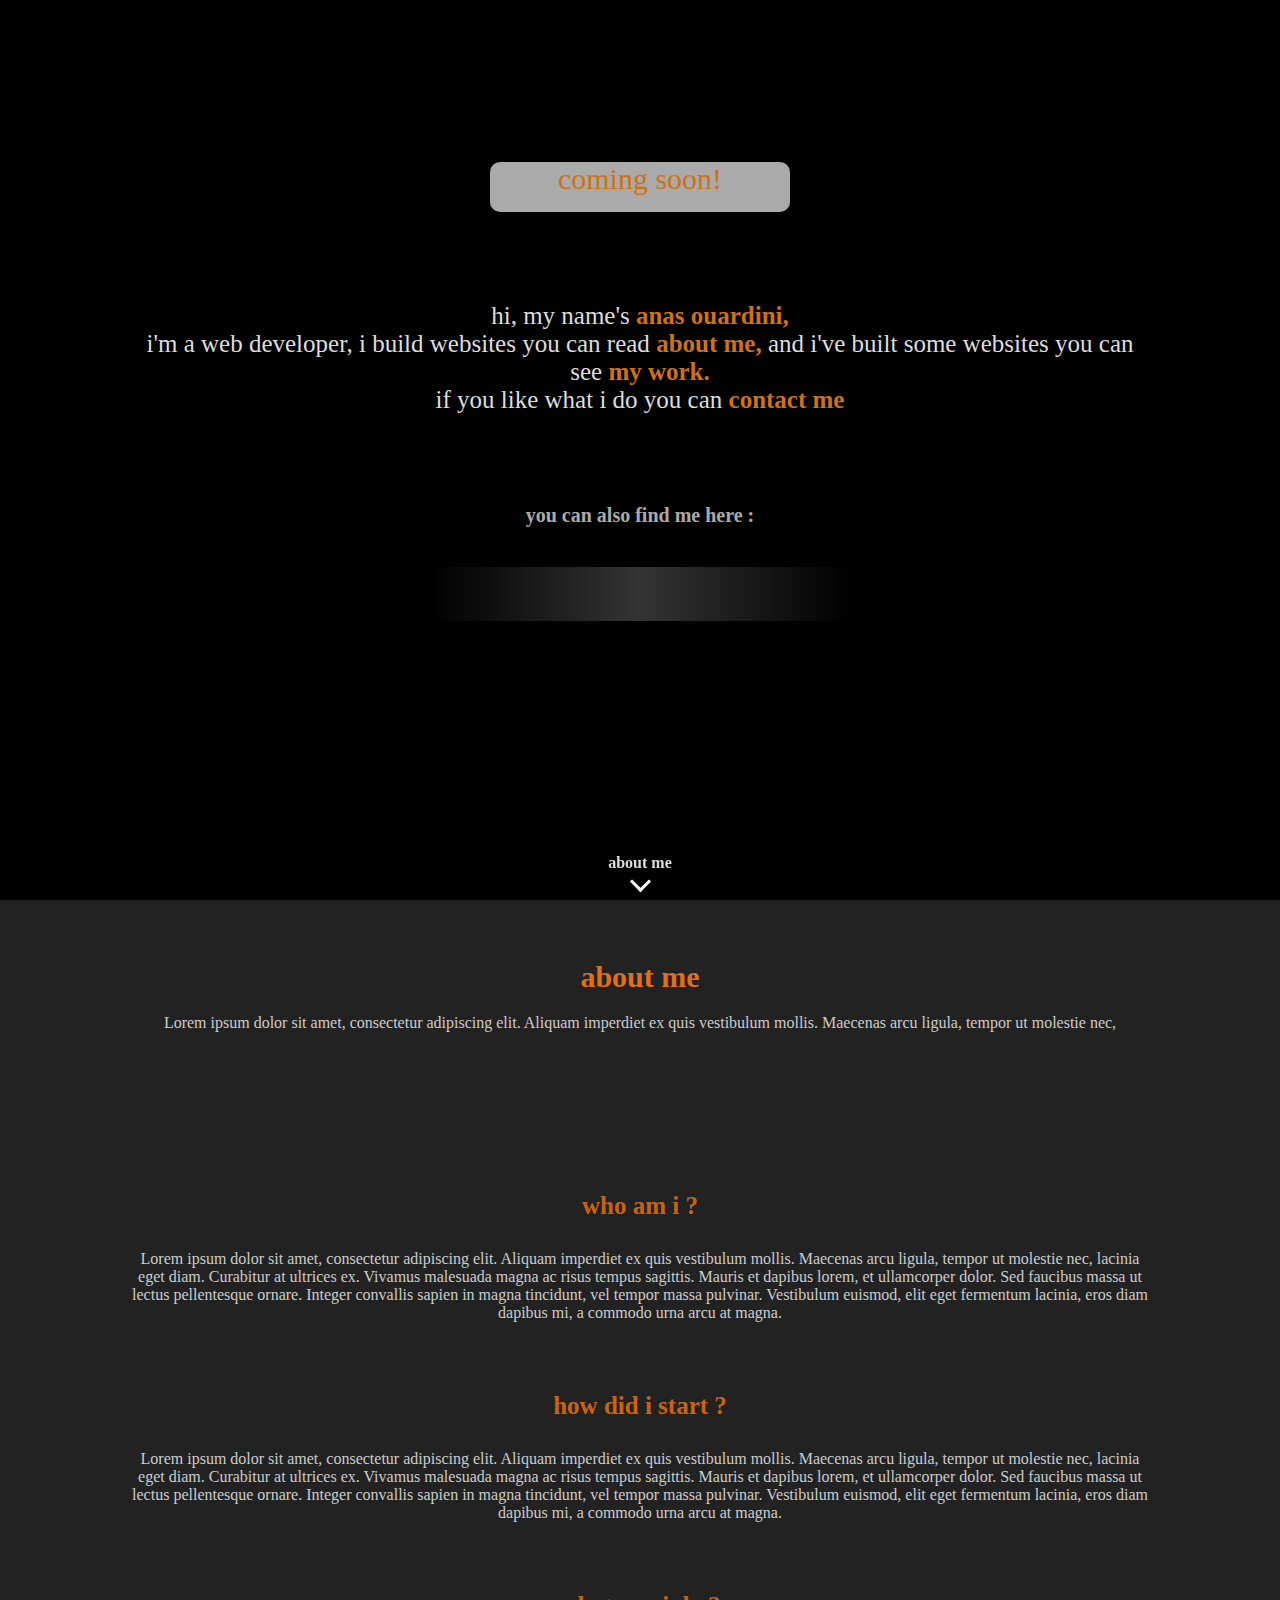
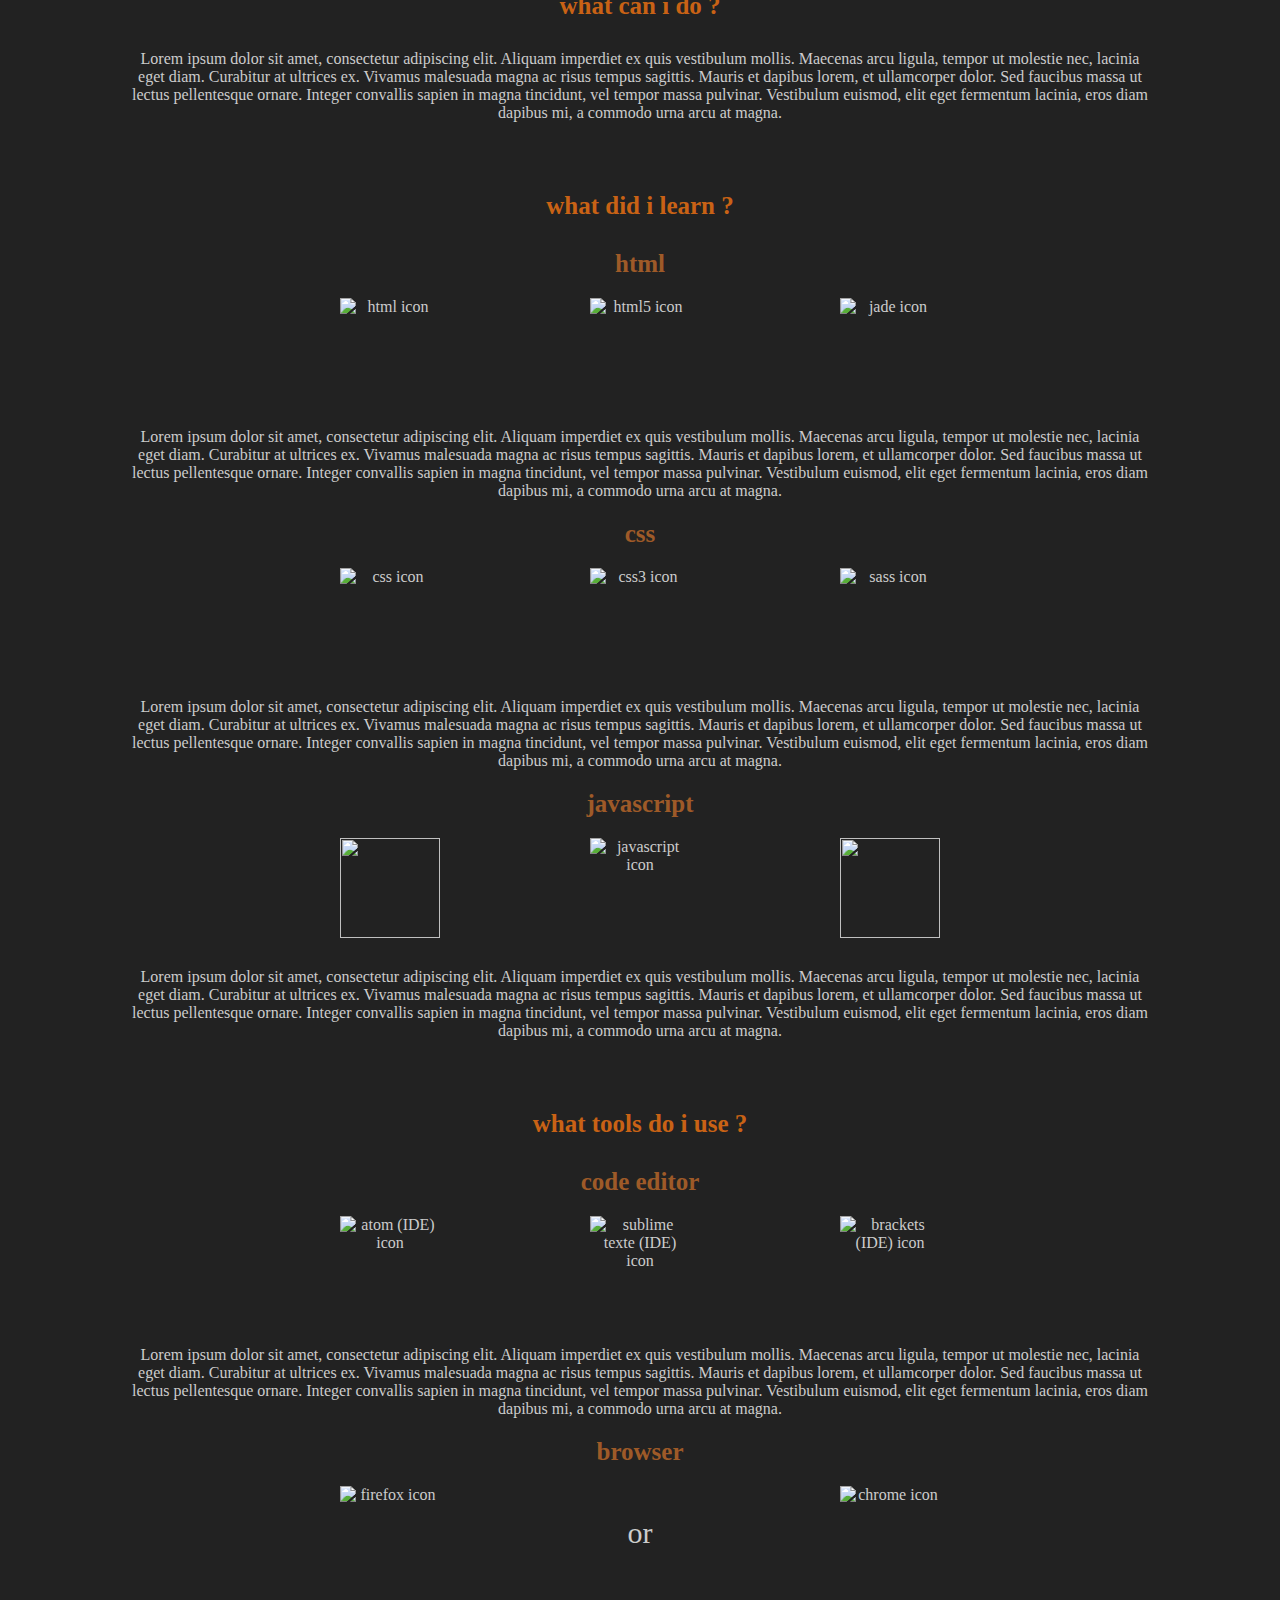
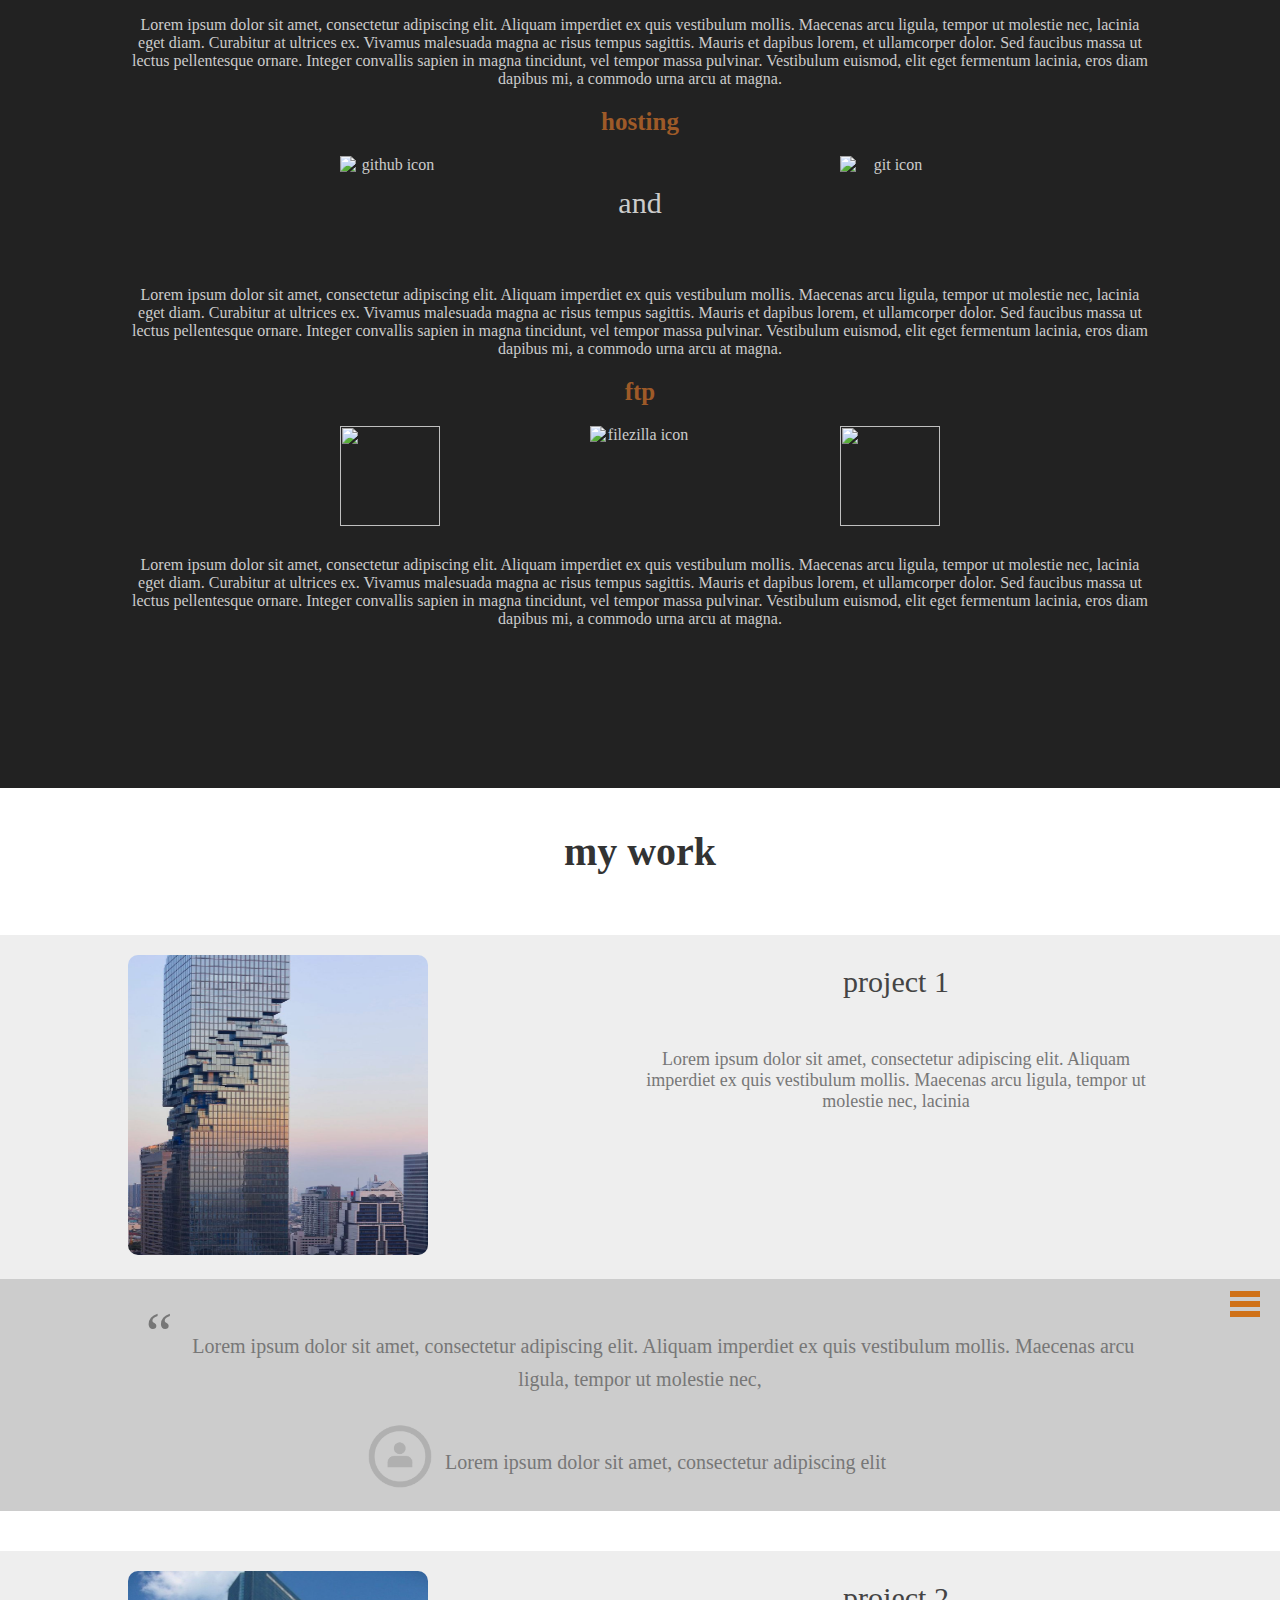
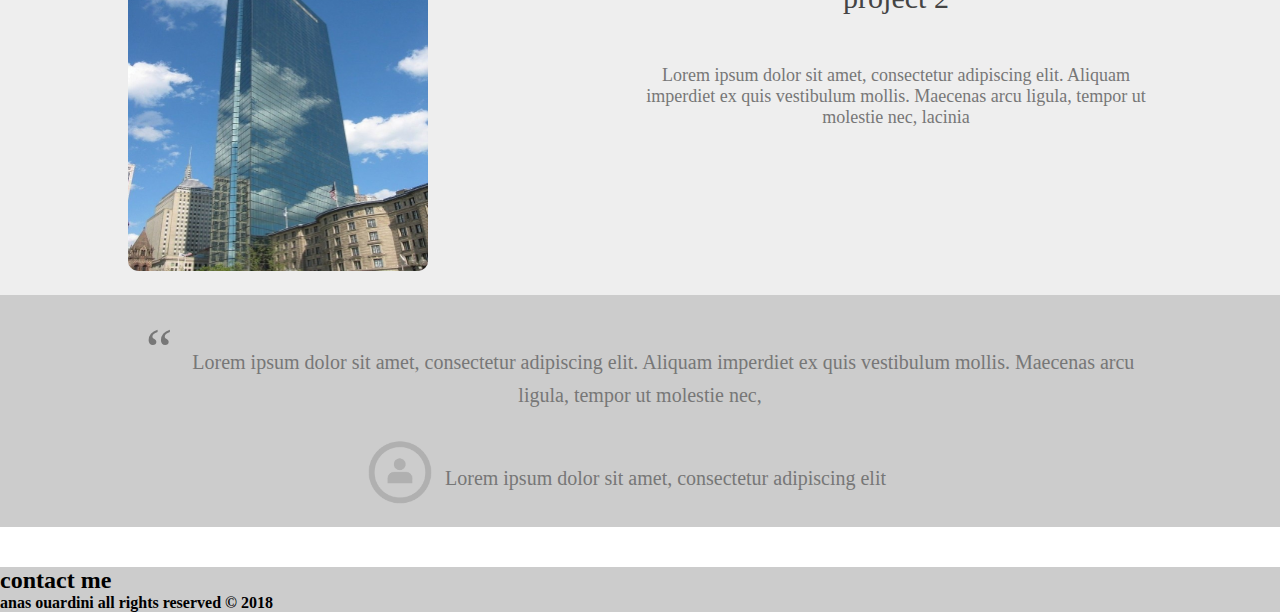
==== index.html @ 05719812 "work section" ====
<!DOCTYPE html>
<html>
  <head>
    <title>code solide</title>
    <link rel="stylesheet" href="css/style.css">
    <link rel="stylesheet" href="css/font-awesome.min.css">
    <script src="js/script.js"></script>
  </head>
  <body>
    <div class="welcome">
      <div class="menu_icon">
        <div class="bar1"></div>
        <div class="bar2"></div>
        <div class="bar3"></div>
      </div>
      <div class="menu"></div>
      <div class="logo">coming soon!</div>
      <div class="welcome_text">
        <p>hi, my name's <b>anas ouardini,</b></p>
        <p>i'm a web developer, i build websites you can read <b>about me, </b>and i've built some websites you can see <b>my work.</b></p>
        <p>if you like what i do you can <b>contact me</b></p>
        <div class="socialMedia">
          <h4>you can also find me here :</h4>
          <div class="icons"><a href="https://www.youtube.com/solidtyping" target="_blank" style="color:#A00"><i class="fa fa-youtube"> </i></a><a href="https://www.facebook.com/solidtyping" target="_blank" style="color:#1E2B75"><i class="fa fa-facebook-square"> </i></a><a href="https://www.twitter.com/solidtyping" target="_blank" style="color: #2387B0"><i class="fa fa-twitter-square"> </i></a><a href="https://www.github.com/solidtyping" target="_blank" style="color:#000"><i class="fa fa-github-square"> </i></a><a href="https://www.instagram.com/solidtyping" target="_blank" style="color:#a0286a">   <i class="fa fa-instagram"></i></a><a href="https://www.codepen.io/solidtyping" target="_blank" style="color:#666"><i class="fa fa-codepen"> </i></a></div>
        </div>
      </div>
      <div class="flesh_container">
        <div class="aboutMeFlesh"> <b>about me</b>
          <div class="flesh">
            <div class="r_flesh"></div>
            <div class="l_flesh"></div>
          </div>
        </div>
      </div>
    </div>
    <div class="menu_overlay">
      <div class="menu_objects">
        <h4>welcome</h4>
        <h4>about me</h4>
        <h4>my work</h4>
        <h4>contact me</h4>
      </div>
    </div>
    <div class="about">
      <div class="wrapper">
        <h2>about me</h2>
        <div>Lorem ipsum dolor sit amet, consectetur adipiscing elit. Aliquam imperdiet ex quis vestibulum mollis. Maecenas arcu ligula, tempor ut molestie nec,</div>
        <h3>who am i ?</h3>
        <p>Lorem ipsum dolor sit amet, consectetur adipiscing elit. Aliquam imperdiet ex quis vestibulum mollis. Maecenas arcu ligula, tempor ut molestie nec, lacinia eget diam. Curabitur at ultrices ex. Vivamus malesuada magna ac risus tempus sagittis. Mauris et dapibus lorem, et ullamcorper dolor. Sed faucibus massa ut lectus pellentesque ornare. Integer convallis sapien in magna tincidunt, vel tempor massa pulvinar. Vestibulum euismod, elit eget fermentum lacinia, eros diam dapibus mi, a commodo urna arcu at magna.</p>
        <h3>how did i start ?</h3>
        <p>Lorem ipsum dolor sit amet, consectetur adipiscing elit. Aliquam imperdiet ex quis vestibulum mollis. Maecenas arcu ligula, tempor ut molestie nec, lacinia eget diam. Curabitur at ultrices ex. Vivamus malesuada magna ac risus tempus sagittis. Mauris et dapibus lorem, et ullamcorper dolor. Sed faucibus massa ut lectus pellentesque ornare. Integer convallis sapien in magna tincidunt, vel tempor massa pulvinar. Vestibulum euismod, elit eget fermentum lacinia, eros diam dapibus mi, a commodo urna arcu at magna.</p>
        <h3>what can i do ?</h3>
        <p> Lorem ipsum dolor sit amet, consectetur adipiscing elit. Aliquam imperdiet ex quis vestibulum mollis. Maecenas arcu ligula, tempor ut molestie nec, lacinia eget diam. Curabitur at ultrices ex. Vivamus malesuada magna ac risus tempus sagittis. Mauris et dapibus lorem, et ullamcorper dolor. Sed faucibus massa ut lectus pellentesque ornare. Integer convallis sapien in magna tincidunt, vel tempor massa pulvinar. Vestibulum euismod, elit eget fermentum lacinia, eros diam dapibus mi, a commodo urna arcu at magna.</p>
        <h3>what did i learn ?</h3>
        <h4>html</h4>
        <div class="iconsFrame html"><img src="icons/html.png" alt="html icon"><img src="icons/html5.png" alt="html5 icon"><img src="icons/jade.svg" alt="jade icon"></div>
        <p>Lorem ipsum dolor sit amet, consectetur adipiscing elit. Aliquam imperdiet ex quis vestibulum mollis. Maecenas arcu ligula, tempor ut molestie nec, lacinia eget diam. Curabitur at ultrices ex. Vivamus malesuada magna ac risus tempus sagittis. Mauris et dapibus lorem, et ullamcorper dolor. Sed faucibus massa ut lectus pellentesque ornare. Integer convallis sapien in magna tincidunt, vel tempor massa pulvinar. Vestibulum euismod, elit eget fermentum lacinia, eros diam dapibus mi, a commodo urna arcu at magna.</p>
        <h4>css</h4>
        <div class="iconsFrame css"><img src="icons/css.png" alt="css icon"><img src="icons/css3.png" alt="css3 icon"><img src="icons/sass.svg" alt="sass icon"></div>
        <p>Lorem ipsum dolor sit amet, consectetur adipiscing elit. Aliquam imperdiet ex quis vestibulum mollis. Maecenas arcu ligula, tempor ut molestie nec, lacinia eget diam. Curabitur at ultrices ex. Vivamus malesuada magna ac risus tempus sagittis. Mauris et dapibus lorem, et ullamcorper dolor. Sed faucibus massa ut lectus pellentesque ornare. Integer convallis sapien in magna tincidunt, vel tempor massa pulvinar. Vestibulum euismod, elit eget fermentum lacinia, eros diam dapibus mi, a commodo urna arcu at magna.</p>
        <h4>javascript</h4>
        <div class="iconsFrame javascript"><img src="" alt=""><img src="icons/javascript.png" alt="javascript icon"><img src="" alt=""></div>
        <p>Lorem ipsum dolor sit amet, consectetur adipiscing elit. Aliquam imperdiet ex quis vestibulum mollis. Maecenas arcu ligula, tempor ut molestie nec, lacinia eget diam. Curabitur at ultrices ex. Vivamus malesuada magna ac risus tempus sagittis. Mauris et dapibus lorem, et ullamcorper dolor. Sed faucibus massa ut lectus pellentesque ornare. Integer convallis sapien in magna tincidunt, vel tempor massa pulvinar. Vestibulum euismod, elit eget fermentum lacinia, eros diam dapibus mi, a commodo urna arcu at magna.</p>
        <h3>what tools do i use ?</h3>
        <h4>code editor</h4>
        <div class="iconsFrame ide"><img src="icons/atom.png" alt="atom (IDE) icon"><img src="icons/sublimetext.png" alt="sublime texte (IDE) icon"><img src="icons/brackets.png" alt="brackets (IDE) icon"></div>
        <p>Lorem ipsum dolor sit amet, consectetur adipiscing elit. Aliquam imperdiet ex quis vestibulum mollis. Maecenas arcu ligula, tempor ut molestie nec, lacinia eget diam. Curabitur at ultrices ex. Vivamus malesuada magna ac risus tempus sagittis. Mauris et dapibus lorem, et ullamcorper dolor. Sed faucibus massa ut lectus pellentesque ornare. Integer convallis sapien in magna tincidunt, vel tempor massa pulvinar. Vestibulum euismod, elit eget fermentum lacinia, eros diam dapibus mi, a commodo urna arcu at magna.</p>
        <h4>browser</h4>
        <div class="iconsFrame browser"><img src="icons/firefox.png" alt="firefox icon">
          <div>or</div><img src="icons/chrome.png" alt="chrome icon">
        </div>
        <p>Lorem ipsum dolor sit amet, consectetur adipiscing elit. Aliquam imperdiet ex quis vestibulum mollis. Maecenas arcu ligula, tempor ut molestie nec, lacinia eget diam. Curabitur at ultrices ex. Vivamus malesuada magna ac risus tempus sagittis. Mauris et dapibus lorem, et ullamcorper dolor. Sed faucibus massa ut lectus pellentesque ornare. Integer convallis sapien in magna tincidunt, vel tempor massa pulvinar. Vestibulum euismod, elit eget fermentum lacinia, eros diam dapibus mi, a commodo urna arcu at magna.</p>
        <h4>hosting</h4>
        <div class="iconsFrame hosting"><img src="icons/github.png" alt="github icon">
          <div>and</div><img src="icons/git.png" alt="git icon">
        </div>
        <p>Lorem ipsum dolor sit amet, consectetur adipiscing elit. Aliquam imperdiet ex quis vestibulum mollis. Maecenas arcu ligula, tempor ut molestie nec, lacinia eget diam. Curabitur at ultrices ex. Vivamus malesuada magna ac risus tempus sagittis. Mauris et dapibus lorem, et ullamcorper dolor. Sed faucibus massa ut lectus pellentesque ornare. Integer convallis sapien in magna tincidunt, vel tempor massa pulvinar. Vestibulum euismod, elit eget fermentum lacinia, eros diam dapibus mi, a commodo urna arcu at magna.</p>
        <h4>ftp</h4>
        <div class="iconsFrame ftp"><img src="" alt=""><img src="icons/filezilla.png" alt="filezilla icon"><img src="" alt=""></div>
        <p>Lorem ipsum dolor sit amet, consectetur adipiscing elit. Aliquam imperdiet ex quis vestibulum mollis. Maecenas arcu ligula, tempor ut molestie nec, lacinia eget diam. Curabitur at ultrices ex. Vivamus malesuada magna ac risus tempus sagittis. Mauris et dapibus lorem, et ullamcorper dolor. Sed faucibus massa ut lectus pellentesque ornare. Integer convallis sapien in magna tincidunt, vel tempor massa pulvinar. Vestibulum euismod, elit eget fermentum lacinia, eros diam dapibus mi, a commodo urna arcu at magna.</p>
      </div>
    </div>
    <div class="myWork">
      <h2>my work</h2>
      <div class="projectContainer">
        <div class="wrapper">
          <div class="project">
            <div class="img"><img src="imgs/building.png" alt="building"></div>
            <div class="desc">
              <div>project 1</div>
              <p> Lorem ipsum dolor sit amet, consectetur adipiscing elit. Aliquam imperdiet ex quis vestibulum mollis. Maecenas arcu ligula, tempor ut molestie nec, lacinia                </p>
            </div>
          </div>
        </div>
        <div class="testemonials">
          <div class="wrapper">
            <div class="quote">
              <blockquote> <span>“</span>Lorem ipsum dolor sit amet, consectetur adipiscing elit. Aliquam imperdiet ex quis vestibulum mollis. Maecenas arcu ligula, tempor ut molestie nec,</blockquote>
            </div>
            <div class="client"><img src="icons/avatar.png">
              <div class="clientDesc">Lorem ipsum dolor sit amet, consectetur adipiscing elit</div>
            </div>
          </div>
        </div>
      </div>
      <div class="projectContainer">
        <div class="wrapper">
          <div class="project">
            <div class="img"><img src="imgs/building1.png" alt="building"></div>
            <div class="desc">
              <div>project 2</div>
              <p> Lorem ipsum dolor sit amet, consectetur adipiscing elit. Aliquam imperdiet ex quis vestibulum mollis. Maecenas arcu ligula, tempor ut molestie nec, lacinia</p>
            </div>
          </div>
        </div>
        <div class="testemonials">
          <div class="wrapper">
            <div class="quote">
              <blockquote><span>“</span>Lorem ipsum dolor sit amet, consectetur adipiscing elit. Aliquam imperdiet ex quis vestibulum mollis. Maecenas arcu ligula, tempor ut molestie nec,</blockquote>
            </div>
            <div class="client"><img src="icons/avatar.png">
              <div class="clientDesc">Lorem ipsum dolor sit amet, consectetur adipiscing elit</div>
            </div>
          </div>
        </div>
      </div>
    </div>
    <div class="contact">
      <h2>contact me</h2>
      <form></form>
      <div class="phone"></div>
      <div class="email"></div>
      <div class="facebook"></div>
      <div class="twitter"></div>
      <div class="codepen"></div>
      <div class="github"></div>
      <div class="youtube"></div>
    </div>
    <div class="footer">
      <h4>anas ouardini all rights reserved &copy 2018</h4>
    </div>
  </body>
</html>
---- css/style.css ----
* {
  margin: 0;
  padding: 0;
  box-sizing: border-box; }

body {
  background: #CCC; }

.wrapper {
  width: 80%;
  margin: 0 auto; }

.welcome {
  position: relative;
  overflow: hidden;
  background: #000;
  color: #DDD;
  height: 100vh; }
  .welcome .menu_icon {
    float: right;
    cursor: pointer;
    position: fixed;
    right: 20px;
    top: 40px; }
    .welcome .menu_icon .bar1, .welcome .menu_icon .bar2, .welcome .menu_icon .bar3 {
      width: 30px;
      height: 6px;
      background: #CF7118;
      margin-top: 4px; }
  .welcome .logo {
    width: 300px;
    height: 50px;
    background: #AAA;
    border-radius: 10px;
    margin: 18vh auto 0 auto;
    text-align: center;
    font-size: 30px;
    color: #CF7118; }
  .welcome .welcome_text {
    width: 80vw;
    margin: 10vh auto 0 auto;
    text-align: center; }
    .welcome .welcome_text p {
      font-size: 25px; }
      .welcome .welcome_text p b {
        color: #CF7118; }
    .welcome .welcome_text h4 {
      margin-top: 10vh;
      color: #AAA;
      font-size: 20px; }
    .welcome .welcome_text .icons {
      background: linear-gradient(to left, rgba(170, 170, 170, 0.001), rgba(170, 170, 170, 0.3), rgba(170, 170, 170, 0.001));
      width: 420px;
      margin: 40px auto 0 auto;
      padding: 10px; }
      .welcome .welcome_text .icons a {
        color: #DDD;
        text-decoration: none; }
      .welcome .welcome_text .icons .fa {
        margin-left: 30px;
        font-size: 30px; }
      .welcome .welcome_text .icons .fa-facebook {
        color: #00C !important; }
  .welcome .flesh_container {
    position: absolute;
    bottom: 2vh;
    width: 100%; }
  .welcome .aboutMeFlesh {
    width: 65px;
    margin: 0 auto;
    text-align: center;
    font-size: 16px;
    cursor: pointer; }
    .welcome .aboutMeFlesh .flesh {
      margin-top: 10px;
      position: relative; }
      .welcome .aboutMeFlesh .flesh .r_flesh, .welcome .aboutMeFlesh .flesh .l_flesh {
        background: #FFF;
        width: 15px;
        height: 3px;
        position: absolute;
        bottom: 0; }
      .welcome .aboutMeFlesh .flesh .r_flesh {
        left: 27px;
        transform-origin: right;
        transform: rotate(-45deg); }
      .welcome .aboutMeFlesh .flesh .l_flesh {
        left: 23px;
        transform-origin: left;
        transform: rotate(45deg); }

.menu_overlay {
  position: fixed;
  top: 0;
  left: 0;
  background: rgba(0, 0, 0, 0.7);
  width: 100vw;
  height: 100vh;
  visibility: hidden; }
  .menu_overlay .menu_objects {
    width: 70vw;
    margin: 30vh auto 0 auto;
    text-align: center;
    font-size: 3em;
    line-height: 14vh;
    color: #AAA;
    text-transform: capitalize; }
    .menu_overlay .menu_objects h4 {
      cursor: pointer; }
      .menu_overlay .menu_objects h4:hover {
        background: #B56315; }

.about {
  background: #222;
  overflow: hidden;
  text-align: center;
  color: #CCC; }
  .about h2 {
    text-align: center;
    margin: 60px 0 20px 0;
    font-size: 30px;
    color: #E36E17; }
  .about div {
    margin-bottom: 160px; }
  .about h3 {
    font-size: 25px;
    color: #C96215;
    margin: 70px 0 30px 0; }
  .about h4 {
    margin: 20px 0 20px 0;
    color: #9E5A28;
    font-size: 25px; }
  .about p {
    margin: 30px 0 20px 0; }
  .about .iconsFrame {
    max-width: 600px;
    height: 100px;
    margin: 0 auto;
    display: flex;
    flex-direction: row;
    justify-content: space-between; }
    .about .iconsFrame img {
      width: 100px;
      height: 100px; }
    .about .iconsFrame div {
      font-size: 30px;
      margin-top: 30px; }

.myWork {
  background: #FFF;
  text-align: center;
  overflow: hidden; }
  .myWork h2 {
    font-size: 40px;
    margin: 40px 0 60px 0;
    color: #333; }
  .myWork .projectContainer {
    margin: 40px 0;
    background: #EEE;
    color: #777; }
    .myWork .projectContainer .project {
      padding: 20px 0;
      display: flex;
      justify-content: space-between; }
      .myWork .projectContainer .project .img img {
        width: 300px;
        height: 300px;
        border-radius: 10px; }
      .myWork .projectContainer .project .desc {
        width: 50%;
        font-size: 18px; }
        .myWork .projectContainer .project .desc div {
          font-size: 30px;
          margin: 10px 0 50px 0;
          color: #444; }
    .myWork .projectContainer .testemonials {
      background: #CCC;
      padding: 20px 0; }
      .myWork .projectContainer .testemonials .quote blockquote {
        margin-bottom: 20px;
        font-size: 20px; }
        .myWork .projectContainer .testemonials .quote blockquote span {
          font-size: 60px;
          margin-right: 20px; }
      .myWork .projectContainer .testemonials .client {
        margin: 30px auto 0 auto;
        overflow: hidden;
        width: 550px; }
        .myWork .projectContainer .testemonials .client img {
          width: 70px;
          height: 70px;
          float: left; }
        .myWork .projectContainer .testemonials .client .clientDesc {
          font-size: 20px;
          float: left;
          margin: 30px 0 0 10px; }

@media (max-height: 600px) {
  .welcome {
    height: 600px; }
    .welcome .logo {
      margin-top: 108px !important; }
    .welcome .welcome_text {
      margin-top: 60px !important; }
    .welcome h4 {
      margin-top: 60px !important; } }

/*# sourceMappingURL=style.css.map */
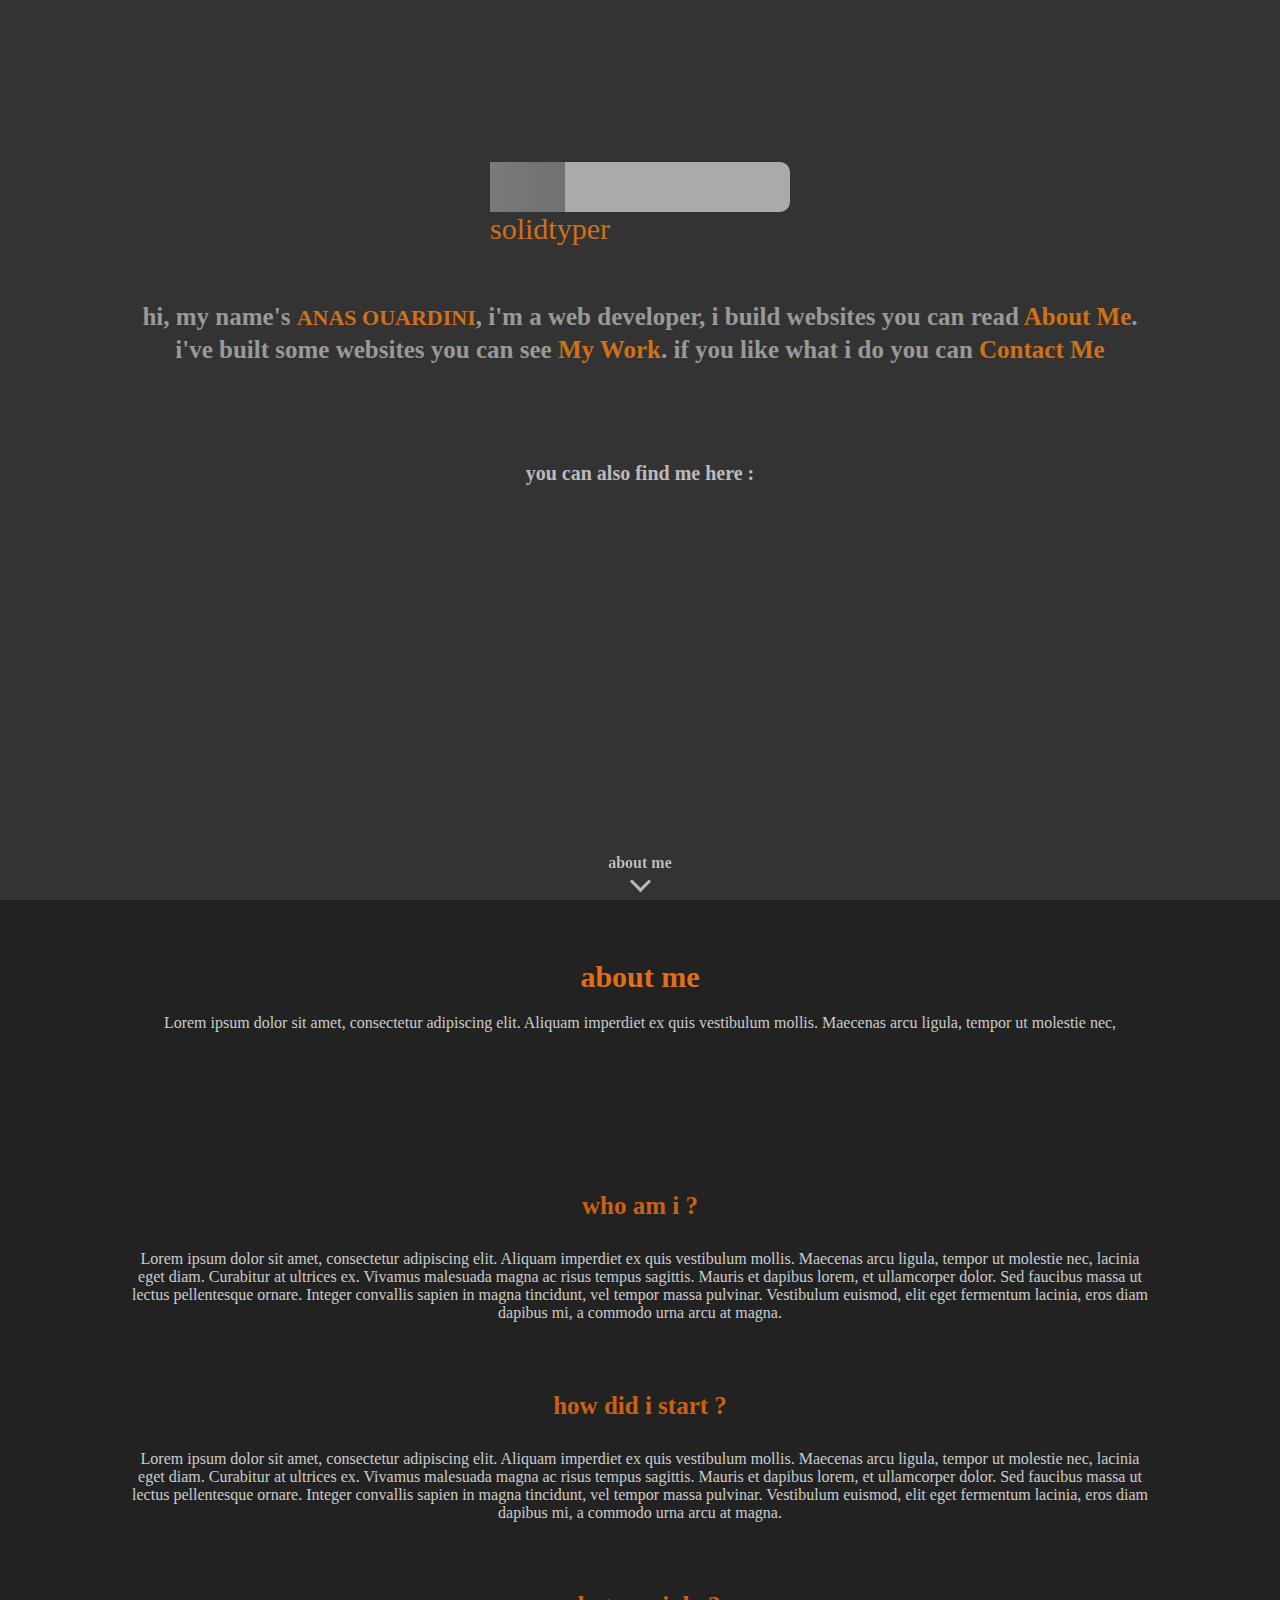
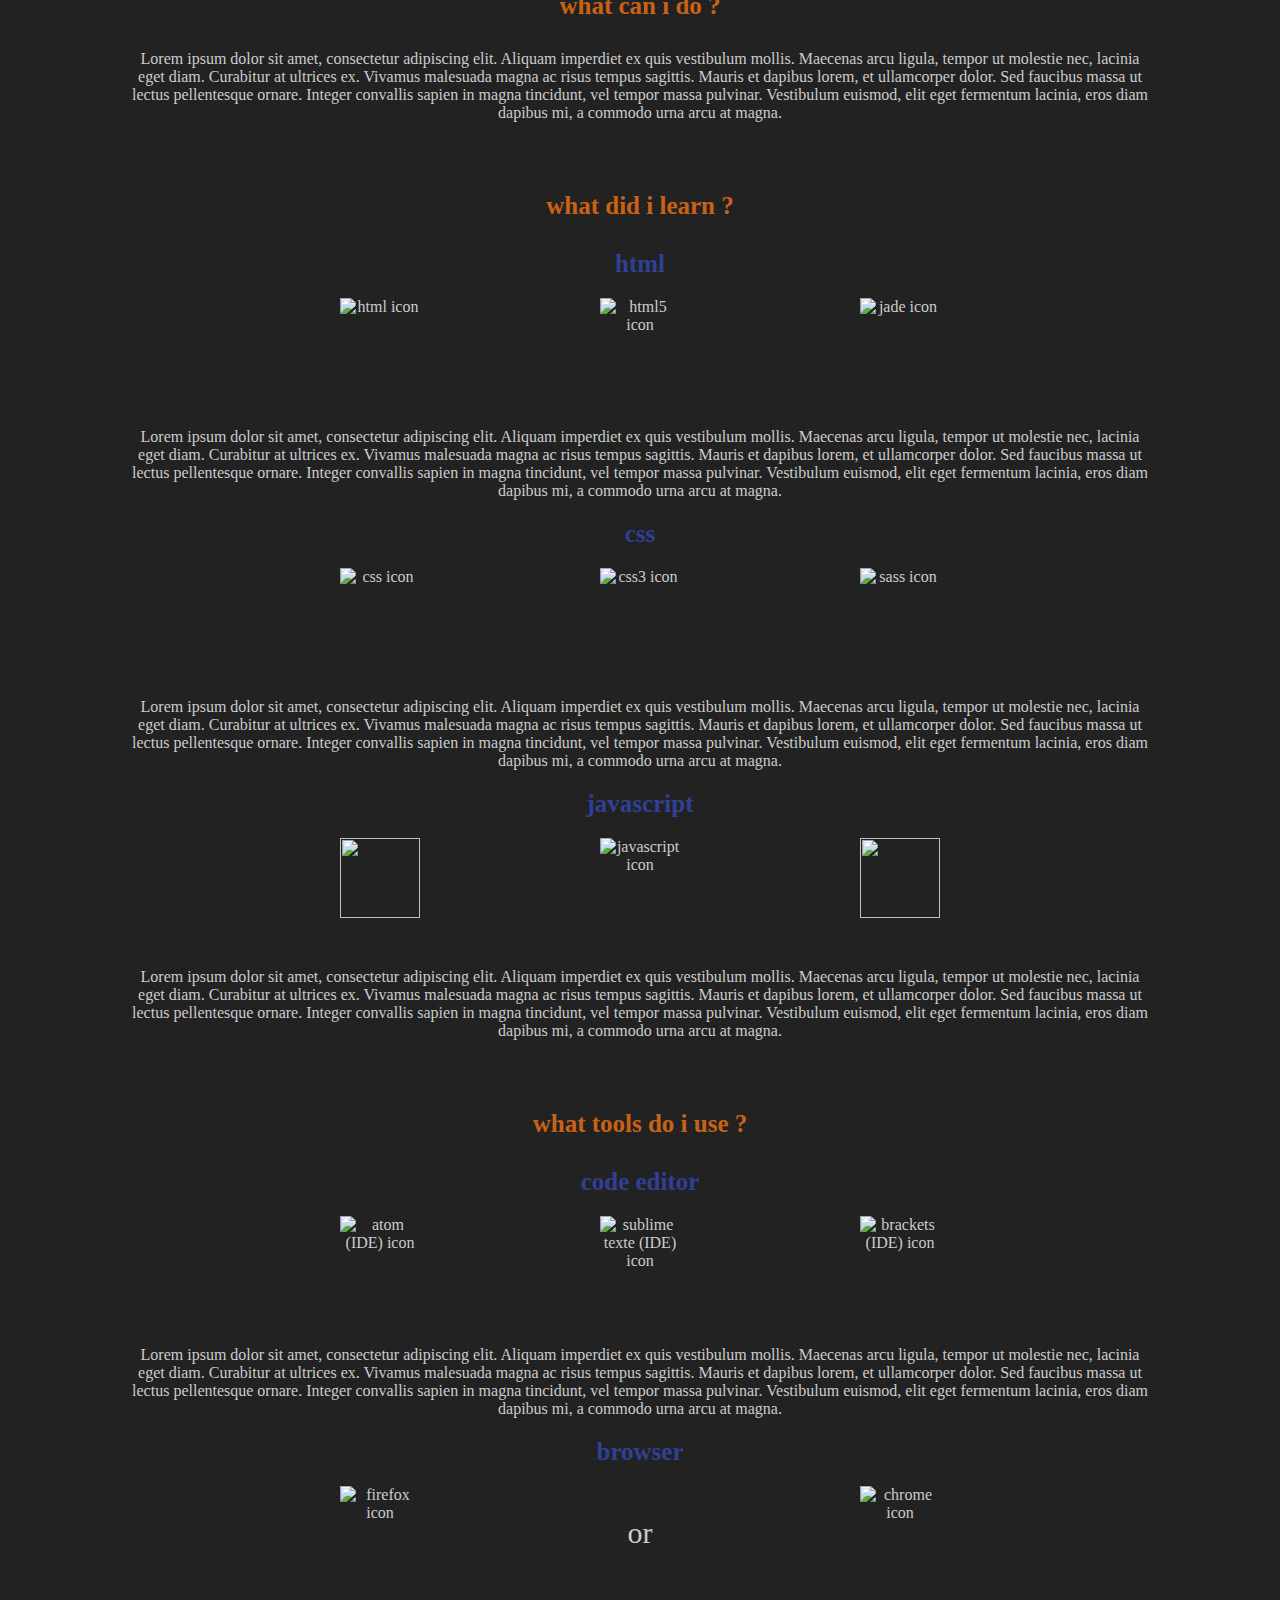
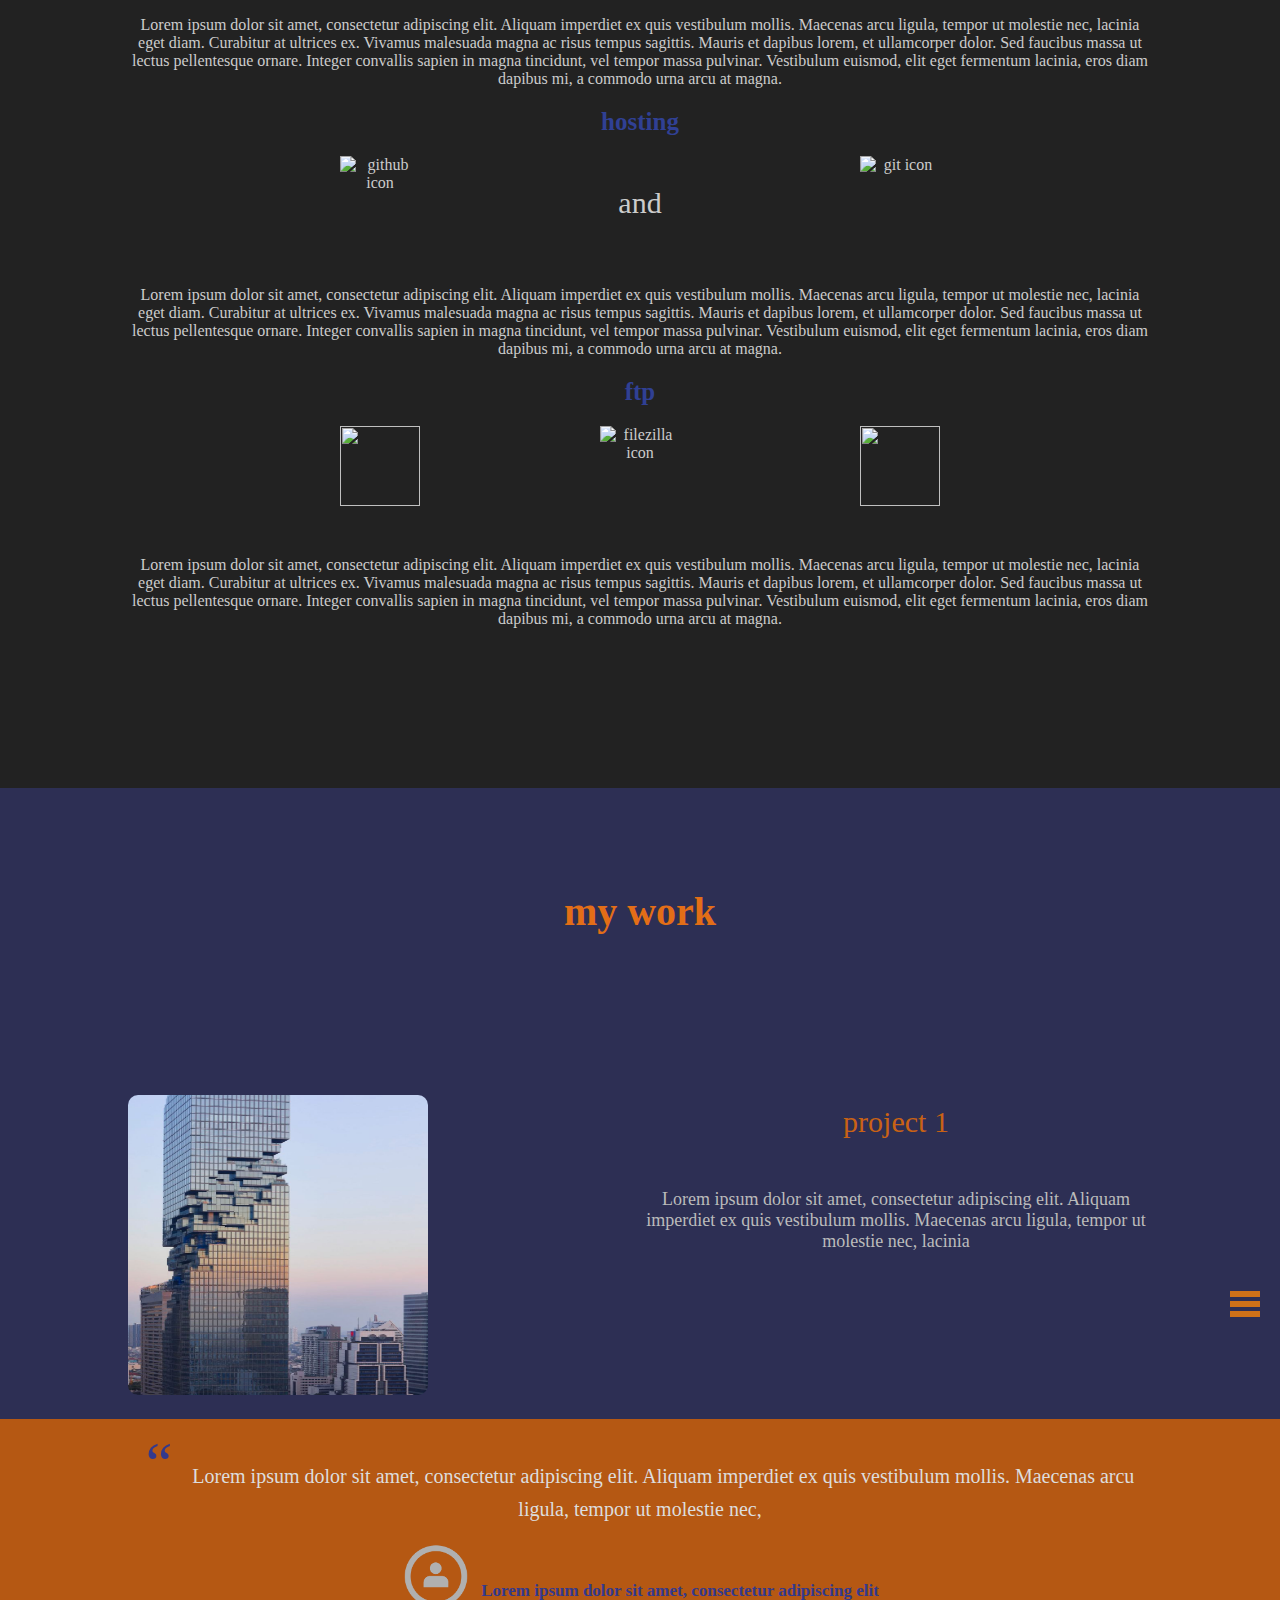
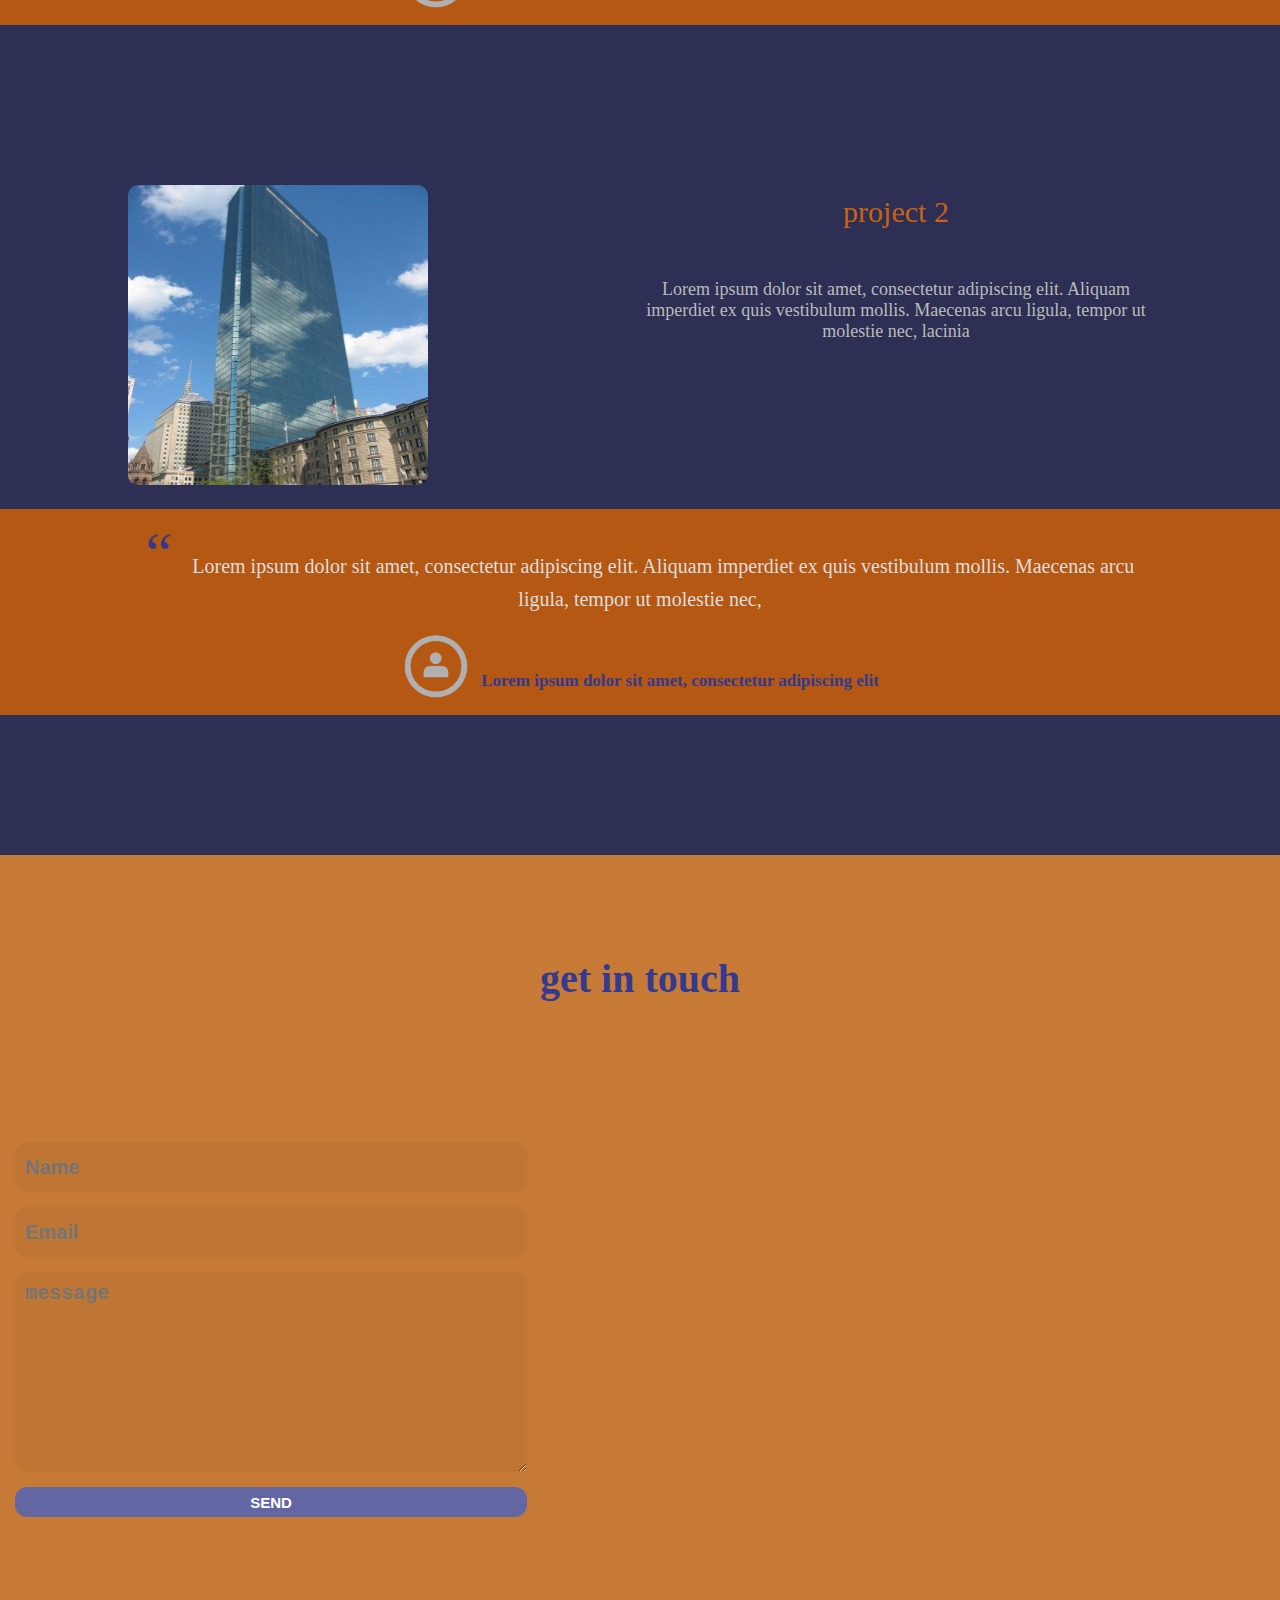
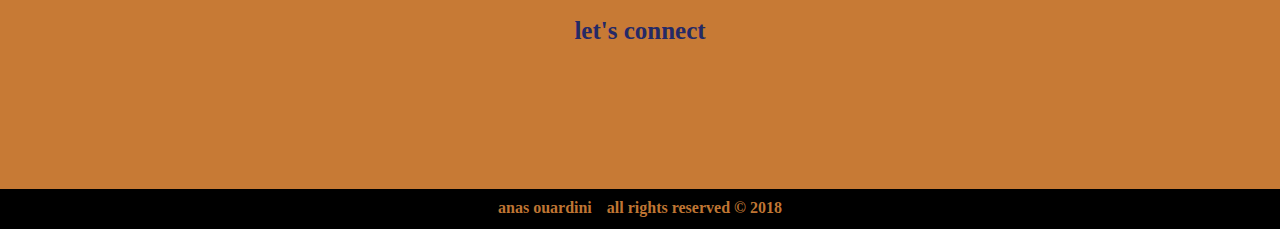
==== commit b55f8eb8: "styling" ====
--- a/index.html
+++ b/index.html
@@ -7,31 +7,30 @@
     <script src="js/script.js"></script>
   </head>
   <body>
-    <div class="welcome">
+    <div id="welcome" class="welcome">
       <div class="menu_icon">
         <div class="bar1"></div>
         <div class="bar2"></div>
         <div class="bar3"></div>
       </div>
       <div class="menu"></div>
-      <div class="logo">coming soon!</div>
-      <div class="welcome_text">
-        <p>hi, my name's <b>anas ouardini,</b></p>
-        <p>i'm a web developer, i build websites you can read <b>about me, </b>and i've built some websites you can see <b>my work.</b></p>
-        <p>if you like what i do you can <b>contact me</b></p>
+      <div class="logo_container">
+        <div class="logo"></div>
+        <div class="nick_name">solidtyper</div>
+      </div>
+      <div class="welcome_text"><b>hi, my name's <span>anas ouardini</span></b><b>, i'm a web developer, i build websites you can read <a href="#about">about me</a>. i've built some websites you can see <a href="#work">my work</a></b><b>. if you like what i do you can <a href="#contact">contact me</a></b>
         <div class="socialMedia">
           <h4>you can also find me here :</h4>
-          <div class="icons"><a href="https://www.youtube.com/solidtyping" target="_blank" style="color:#A00"><i class="fa fa-youtube"> </i></a><a href="https://www.facebook.com/solidtyping" target="_blank" style="color:#1E2B75"><i class="fa fa-facebook-square"> </i></a><a href="https://www.twitter.com/solidtyping" target="_blank" style="color: #2387B0"><i class="fa fa-twitter-square"> </i></a><a href="https://www.github.com/solidtyping" target="_blank" style="color:#000"><i class="fa fa-github-square"> </i></a><a href="https://www.instagram.com/solidtyping" target="_blank" style="color:#a0286a">   <i class="fa fa-instagram"></i></a><a href="https://www.codepen.io/solidtyping" target="_blank" style="color:#666"><i class="fa fa-codepen"> </i></a></div>
+          <div class="icons"><a href="https://www.youtube.com/solidtyper" target="_blank"><i class="fa fa-youtube"> </i></a><a href="https://www.facebook.com/solidtyper" target="_blank"><i class="fa fa-facebook-square"> </i></a><a href="https://www.twitter.com/solidtyper" target="_blank"><i class="fa fa-twitter-square"> </i></a><a href="https://www.instagram.com/solidtyper" target="_blank">   <i class="fa fa-instagram"></i></a><a href="https://www.github.com/solidtyper" target="_blank"><i class="fa fa-github-square"> </i></a><a href="https://www.codepen.io/solidtyper" target="_blank"><i class="fa fa-codepen"> </i></a></div>
         </div>
       </div>
-      <div class="flesh_container">
-        <div class="aboutMeFlesh"> <b>about me</b>
-          <div class="flesh">
-            <div class="r_flesh"></div>
-            <div class="l_flesh"></div>
-          </div>
-        </div>
-      </div>
+      <div class="flesh_container"><a href="#about">
+          <div class="aboutMeFlesh"> <b>about me</b>
+            <div class="flesh">
+              <div class="r_flesh"></div>
+              <div class="l_flesh"></div>
+            </div>
+          </div></a></div>
     </div>
     <div class="menu_overlay">
       <div class="menu_objects">
@@ -41,7 +40,7 @@
         <h4>contact me</h4>
       </div>
     </div>
-    <div class="about">
+    <div id="about" class="about">
       <div class="wrapper">
         <h2>about me</h2>
         <div>Lorem ipsum dolor sit amet, consectetur adipiscing elit. Aliquam imperdiet ex quis vestibulum mollis. Maecenas arcu ligula, tempor ut molestie nec,</div>
@@ -80,19 +79,19 @@
         <p>Lorem ipsum dolor sit amet, consectetur adipiscing elit. Aliquam imperdiet ex quis vestibulum mollis. Maecenas arcu ligula, tempor ut molestie nec, lacinia eget diam. Curabitur at ultrices ex. Vivamus malesuada magna ac risus tempus sagittis. Mauris et dapibus lorem, et ullamcorper dolor. Sed faucibus massa ut lectus pellentesque ornare. Integer convallis sapien in magna tincidunt, vel tempor massa pulvinar. Vestibulum euismod, elit eget fermentum lacinia, eros diam dapibus mi, a commodo urna arcu at magna.</p>
       </div>
     </div>
-    <div class="myWork">
+    <div id="work" class="work">
       <h2>my work</h2>
       <div class="projectContainer">
         <div class="wrapper">
           <div class="project">
-            <div class="img"><img src="imgs/building.png" alt="building"></div>
+            <div class="projectImg"><img src="imgs/building.png" alt="building"></div>
             <div class="desc">
               <div>project 1</div>
               <p> Lorem ipsum dolor sit amet, consectetur adipiscing elit. Aliquam imperdiet ex quis vestibulum mollis. Maecenas arcu ligula, tempor ut molestie nec, lacinia                </p>
             </div>
           </div>
         </div>
-        <div class="testemonials">
+        <div class="testimonials">
           <div class="wrapper">
             <div class="quote">
               <blockquote> <span>“</span>Lorem ipsum dolor sit amet, consectetur adipiscing elit. Aliquam imperdiet ex quis vestibulum mollis. Maecenas arcu ligula, tempor ut molestie nec,</blockquote>
@@ -106,17 +105,17 @@
       <div class="projectContainer">
         <div class="wrapper">
           <div class="project">
-            <div class="img"><img src="imgs/building1.png" alt="building"></div>
+            <div class="projectImg"><img src="imgs/building1.png" alt="building"></div>
             <div class="desc">
               <div>project 2</div>
               <p> Lorem ipsum dolor sit amet, consectetur adipiscing elit. Aliquam imperdiet ex quis vestibulum mollis. Maecenas arcu ligula, tempor ut molestie nec, lacinia</p>
             </div>
           </div>
         </div>
-        <div class="testemonials">
+        <div class="testimonials">
           <div class="wrapper">
             <div class="quote">
-              <blockquote><span>“</span>Lorem ipsum dolor sit amet, consectetur adipiscing elit. Aliquam imperdiet ex quis vestibulum mollis. Maecenas arcu ligula, tempor ut molestie nec,</blockquote>
+              <blockquote> <span>“</span>Lorem ipsum dolor sit amet, consectetur adipiscing elit. Aliquam imperdiet ex quis vestibulum mollis. Maecenas arcu ligula, tempor ut molestie nec,</blockquote>
             </div>
             <div class="client"><img src="icons/avatar.png">
               <div class="clientDesc">Lorem ipsum dolor sit amet, consectetur adipiscing elit</div>
@@ -125,19 +124,23 @@
         </div>
       </div>
     </div>
-    <div class="contact">
-      <h2>contact me</h2>
-      <form></form>
+    <div id="contact" class="contact">
+      <h2>get in touch</h2>
       <div class="phone"></div>
       <div class="email"></div>
-      <div class="facebook"></div>
-      <div class="twitter"></div>
-      <div class="codepen"></div>
-      <div class="github"></div>
-      <div class="youtube"></div>
+      <form action="confirm.php" required method="post">
+        <input type="text" name="name" placeholder="Name" autocomplete="on">
+        <input type="email" name="email" placeholder="Email" autocomplete="on">
+        <textarea name="msg" placeholder="message"></textarea>
+        <input type="submit" name="submit" value="SEND">
+      </form>
+      <div class="socialMedia">
+        <h4>let's connect</h4>
+        <div class="icons"><a href="https://www.youtube.com/solidtyper" target="_blank" style="color: #A00"><i class="fa fa-youtube"> </i></a><a href="https://www.facebook.com/solidtyper" target="_blank" style="color: #1E2B75"><i class="fa fa-facebook-square"> </i></a><a href="https://www.twitter.com/solidtyper" target="_blank" style="color: #2387B0"><i class="fa fa-twitter-square"></i></a><a href="https://www.instagram.com/solidtyper" target="_blank" style="color: #a0286a"><i class="fa fa-instagram"></i></a><a href="https://www.github.com/solidtyper" target="_blank" style="color: #222"><i class="fa fa-github-square"> </i></a><a href="https://www.codepen.io/solidtyper" target="_blank" style="color: #222"><i class="fa fa-codepen"> </i></a></div>
+      </div>
     </div>
     <div class="footer">
-      <h4>anas ouardini all rights reserved &copy 2018</h4>
+      <h4> <span>anas ouardini</span>all rights reserved &copy 2018</h4>
     </div>
   </body>
 </html>--- a/css/style.css
+++ b/css/style.css
@@ -3,8 +3,9 @@
   padding: 0;
   box-sizing: border-box; }
 
-body {
-  background: #CCC; }
+::selection {
+  color: #BAAE39;
+  background: #D88738; }
 
 .wrapper {
   width: 80%;
@@ -13,8 +14,7 @@
 .welcome {
   position: relative;
   overflow: hidden;
-  background: #000;
-  color: #DDD;
+  background: #333;
   height: 100vh; }
   .welcome .menu_icon {
     float: right;
@@ -27,67 +27,79 @@
       height: 6px;
       background: #CF7118;
       margin-top: 4px; }
-  .welcome .logo {
+  .welcome .logo_container {
     width: 300px;
     height: 50px;
     background: #AAA;
     border-radius: 10px;
     margin: 18vh auto 0 auto;
-    text-align: center;
     font-size: 30px;
     color: #CF7118; }
+    .welcome .logo_container .logo {
+      height: 100%;
+      width: 25%;
+      background-image: url("../icons/logo.png"); }
+    .welcome .logo_container .nick_name {
+      display: inline; }
   .welcome .welcome_text {
     width: 80vw;
     margin: 10vh auto 0 auto;
-    text-align: center; }
-    .welcome .welcome_text p {
+    text-align: center;
+    color: #999;
+    line-height: 30px; }
+    .welcome .welcome_text b {
       font-size: 25px; }
-      .welcome .welcome_text p b {
-        color: #CF7118; }
-    .welcome .welcome_text h4 {
-      margin-top: 10vh;
-      color: #AAA;
+      .welcome .welcome_text b a, .welcome .welcome_text b span {
+        color: #CF7118;
+        text-decoration: none;
+        text-transform: capitalize; }
+      .welcome .welcome_text b span {
+        text-transform: uppercase;
+        font-size: 22px; }
+  .welcome .socialMedia {
+    margin: 10vh 0 auto 0; }
+    .welcome .socialMedia h4 {
+      color: #BBB;
       font-size: 20px; }
-    .welcome .welcome_text .icons {
-      background: linear-gradient(to left, rgba(170, 170, 170, 0.001), rgba(170, 170, 170, 0.3), rgba(170, 170, 170, 0.001));
-      width: 420px;
+    .welcome .socialMedia .icons {
       margin: 40px auto 0 auto;
-      padding: 10px; }
-      .welcome .welcome_text .icons a {
-        color: #DDD;
+      display: inline-block; }
+      .welcome .socialMedia .icons a {
+        color: #CF7118;
         text-decoration: none; }
-      .welcome .welcome_text .icons .fa {
-        margin-left: 30px;
+      .welcome .socialMedia .icons .fa {
+        margin: 0 15px 0 15px;
         font-size: 30px; }
-      .welcome .welcome_text .icons .fa-facebook {
-        color: #00C !important; }
   .welcome .flesh_container {
     position: absolute;
     bottom: 2vh;
-    width: 100%; }
-  .welcome .aboutMeFlesh {
-    width: 65px;
-    margin: 0 auto;
-    text-align: center;
-    font-size: 16px;
-    cursor: pointer; }
-    .welcome .aboutMeFlesh .flesh {
-      margin-top: 10px;
-      position: relative; }
-      .welcome .aboutMeFlesh .flesh .r_flesh, .welcome .aboutMeFlesh .flesh .l_flesh {
-        background: #FFF;
-        width: 15px;
-        height: 3px;
-        position: absolute;
-        bottom: 0; }
-      .welcome .aboutMeFlesh .flesh .r_flesh {
-        left: 27px;
-        transform-origin: right;
-        transform: rotate(-45deg); }
-      .welcome .aboutMeFlesh .flesh .l_flesh {
-        left: 23px;
-        transform-origin: left;
-        transform: rotate(45deg); }
+    width: 100%;
+    color: #BBB; }
+    .welcome .flesh_container a {
+      text-decoration: none;
+      color: #BBB; }
+    .welcome .flesh_container .aboutMeFlesh {
+      width: 65px;
+      margin: 0 auto;
+      text-align: center;
+      font-size: 16px; }
+      .welcome .flesh_container .aboutMeFlesh .flesh {
+        margin-top: 10px;
+        position: relative; }
+        .welcome .flesh_container .aboutMeFlesh .flesh .r_flesh, .welcome .flesh_container .aboutMeFlesh .flesh .l_flesh {
+          background: #BBB;
+          width: 15px;
+          height: 3px;
+          position: absolute;
+          bottom: 0; }
+        .welcome .flesh_container .aboutMeFlesh .flesh .r_flesh {
+          left: 27px;
+          transform-origin: right;
+          transform: rotate(-45deg); }
+        .welcome .flesh_container .aboutMeFlesh .flesh .l_flesh {
+          left: 23px;
+          transform-origin: left;
+          transform: rotate(45deg); }
 
 .menu_overlay {
   position: fixed;
@@ -128,7 +140,7 @@
     margin: 70px 0 30px 0; }
   .about h4 {
     margin: 20px 0 20px 0;
-    color: #9E5A28;
+    color: #304094;
     font-size: 25px; }
   .about p {
     margin: 30px 0 20px 0; }
@@ -140,66 +152,154 @@
     flex-direction: row;
     justify-content: space-between; }
     .about .iconsFrame img {
-      width: 100px;
-      height: 100px; }
+      width: 80px;
+      height: 80px; }
     .about .iconsFrame div {
       font-size: 30px;
       margin-top: 30px; }
 
-.myWork {
-  background: #FFF;
+.work {
+  background: #2D2F54;
   text-align: center;
   overflow: hidden; }
-  .myWork h2 {
+  .work h2 {
     font-size: 40px;
-    margin: 40px 0 60px 0;
-    color: #333; }
-  .myWork .projectContainer {
-    margin: 40px 0;
-    background: #EEE;
-    color: #777; }
-    .myWork .projectContainer .project {
+    margin: 100px 0 140px 0;
+    color: #E36E17; }
+  .work .projectContainer {
+    margin-bottom: 140px;
+    color: #BBB; }
+    .work .projectContainer .project {
       padding: 20px 0;
       display: flex;
       justify-content: space-between; }
-      .myWork .projectContainer .project .img img {
+      .work .projectContainer .project .projectImg img {
         width: 300px;
         height: 300px;
         border-radius: 10px; }
-      .myWork .projectContainer .project .desc {
+      .work .projectContainer .project .desc {
         width: 50%;
         font-size: 18px; }
-        .myWork .projectContainer .project .desc div {
+        .work .projectContainer .project .desc div {
           font-size: 30px;
           margin: 10px 0 50px 0;
-          color: #444; }
-    .myWork .projectContainer .testemonials {
-      background: #CCC;
-      padding: 20px 0; }
-      .myWork .projectContainer .testemonials .quote blockquote {
+          color: #C96215; }
+    .work .projectContainer .testimonials {
+      background: #B55813;
+      padding: 10px 0;
+      color: #DDD; }
+      .work .projectContainer .testimonials .quote blockquote {
         margin-bottom: 20px;
         font-size: 20px; }
-        .myWork .projectContainer .testemonials .quote blockquote span {
+        .work .projectContainer .testimonials .quote blockquote span {
           font-size: 60px;
-          margin-right: 20px; }
-      .myWork .projectContainer .testemonials .client {
-        margin: 30px auto 0 auto;
+          margin-right: 20px;
+          color: #33398C; }
+      .work .projectContainer .testimonials .client {
+        margin: auto;
         overflow: hidden;
-        width: 550px; }
-        .myWork .projectContainer .testemonials .client img {
+        display: inline-block; }
+        .work .projectContainer .testimonials .client img {
           width: 70px;
           height: 70px;
           float: left; }
-        .myWork .projectContainer .testemonials .client .clientDesc {
-          font-size: 20px;
+        .work .projectContainer .testimonials .client .clientDesc {
+          font-size: 17px;
+          font-weight: bold;
           float: left;
-          margin: 30px 0 0 10px; }
-
+          margin: 40px 0 0 10px;
+          color: #33398C; }
+
+.contact {
+  background: #C77A35;
+  text-align: center;
+  overflow: hidden; }
+  .contact h2 {
+    font-size: 40px;
+    margin: 100px 0 140px 0;
+    color: #333A8F; }
+  .contact input {
+    width: 40%;
+    height: 50px;
+    margin: 15px;
+    display: block;
+    padding: 10px;
+    border-radius: 12px;
+    outline: none;
+    background: #BF7533;
+    color: #6267A3;
+    font-size: 20px;
+    font-weight: bold; }
+    .contact input[name='submit'] {
+      height: 30px;
+      margin-top: 5px;
+      background: #6267A3;
+      color: #FFF;
+      font-size: 15px; }
+  .contact input[type='submit'] {
+    padding: 0; }
+  .contact textarea {
+    height: 200px;
+    width: 40%;
+    margin: 15px;
+    display: block;
+    padding: 10px;
+    border: none;
+    border-radius: 12px;
+    outline: none;
+    background: #BF7533;
+    color: #6267A3;
+    font-size: 20px;
+    font-weight: bold;
+    resize: vertical; }
+  .contact textarea, .contact input {
+    border: 0 solid; }
+    .contact textarea:focus, .contact input:focus {
+      border: 2px solid #6267A3; }
+  .contact .socialMedia {
+    margin: 100px 0 100px 0; }
+    .contact .socialMedia h4 {
+      color: #252966;
+      font-size: 25px;
+      margin-bottom: 10px; }
+    .contact .socialMedia i {
+      font-size: 30px;
+      margin: 10px; }
+
+.footer {
+  background: #000;
+  text-align: center;
+  font-weight: bolder;
+  height: 40px;
+  color: #BF7533;
+  font-size: 16px;
+  padding-top: 10px; }
+  .footer span {
+    margin-right: 15px; }
+
+@media(max-width: 840px) {
+  .wrapper {
+    width: 90%; } }
+@media(max-width: 700px) {
+  .projectImg img {
+    width: 250px !important;
+    height: 250px !important; }
+
+  .project .desc div {
+    margin-bottom: 20px !important; } }
+@media(max-width: 590px) {
+  .projectImg img {
+    width: 200px !important;
+    height: 200px !important; } }
+@media(max-width: 524px) {
+  .testimonials .client {
+    text-align: center; }
+    .testimonials .client img, .testimonials .client div {
+      float: none !important;
+      margin: 0 !important; } }
 @media (max-height: 600px) {
   .welcome {
     height: 600px; }
-    .welcome .logo {
-      margin-top: 108px !important; }
     .welcome .welcome_text {
       margin-top: 60px !important; }
     .welcome h4 {
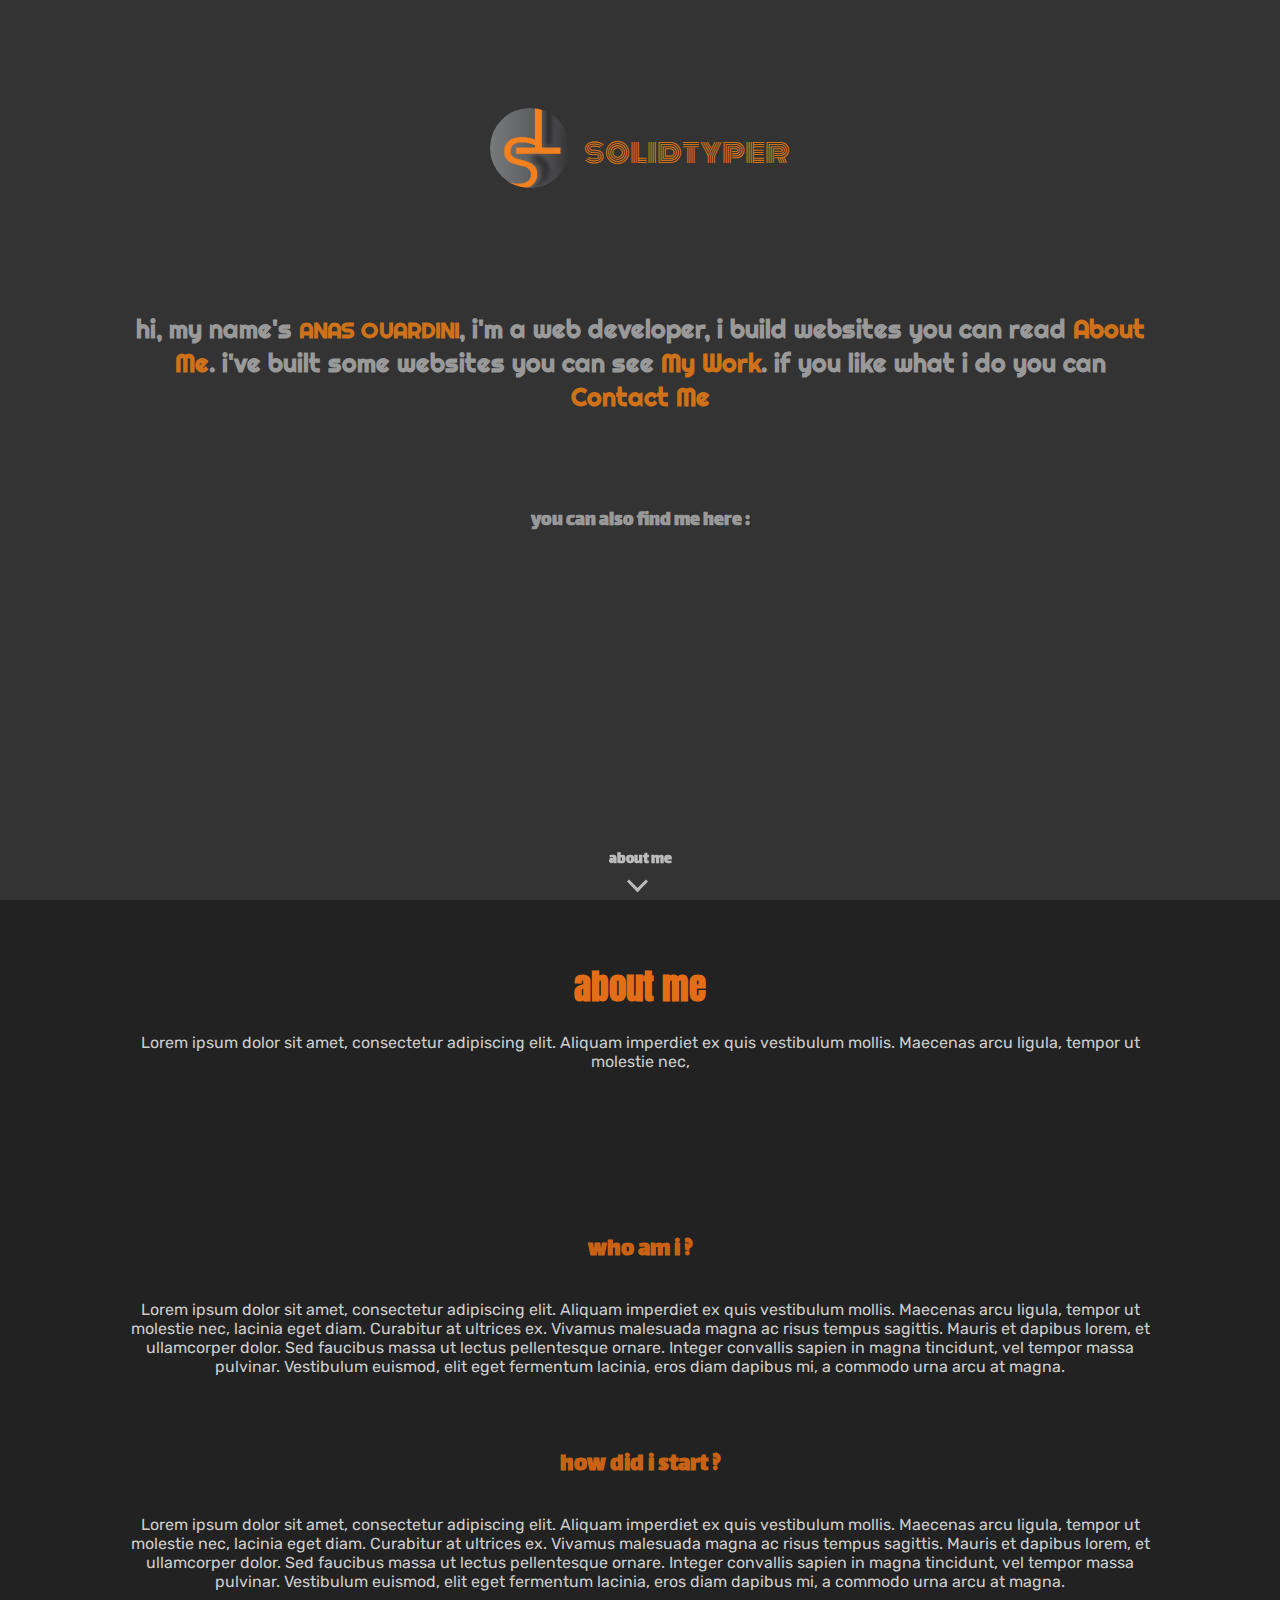
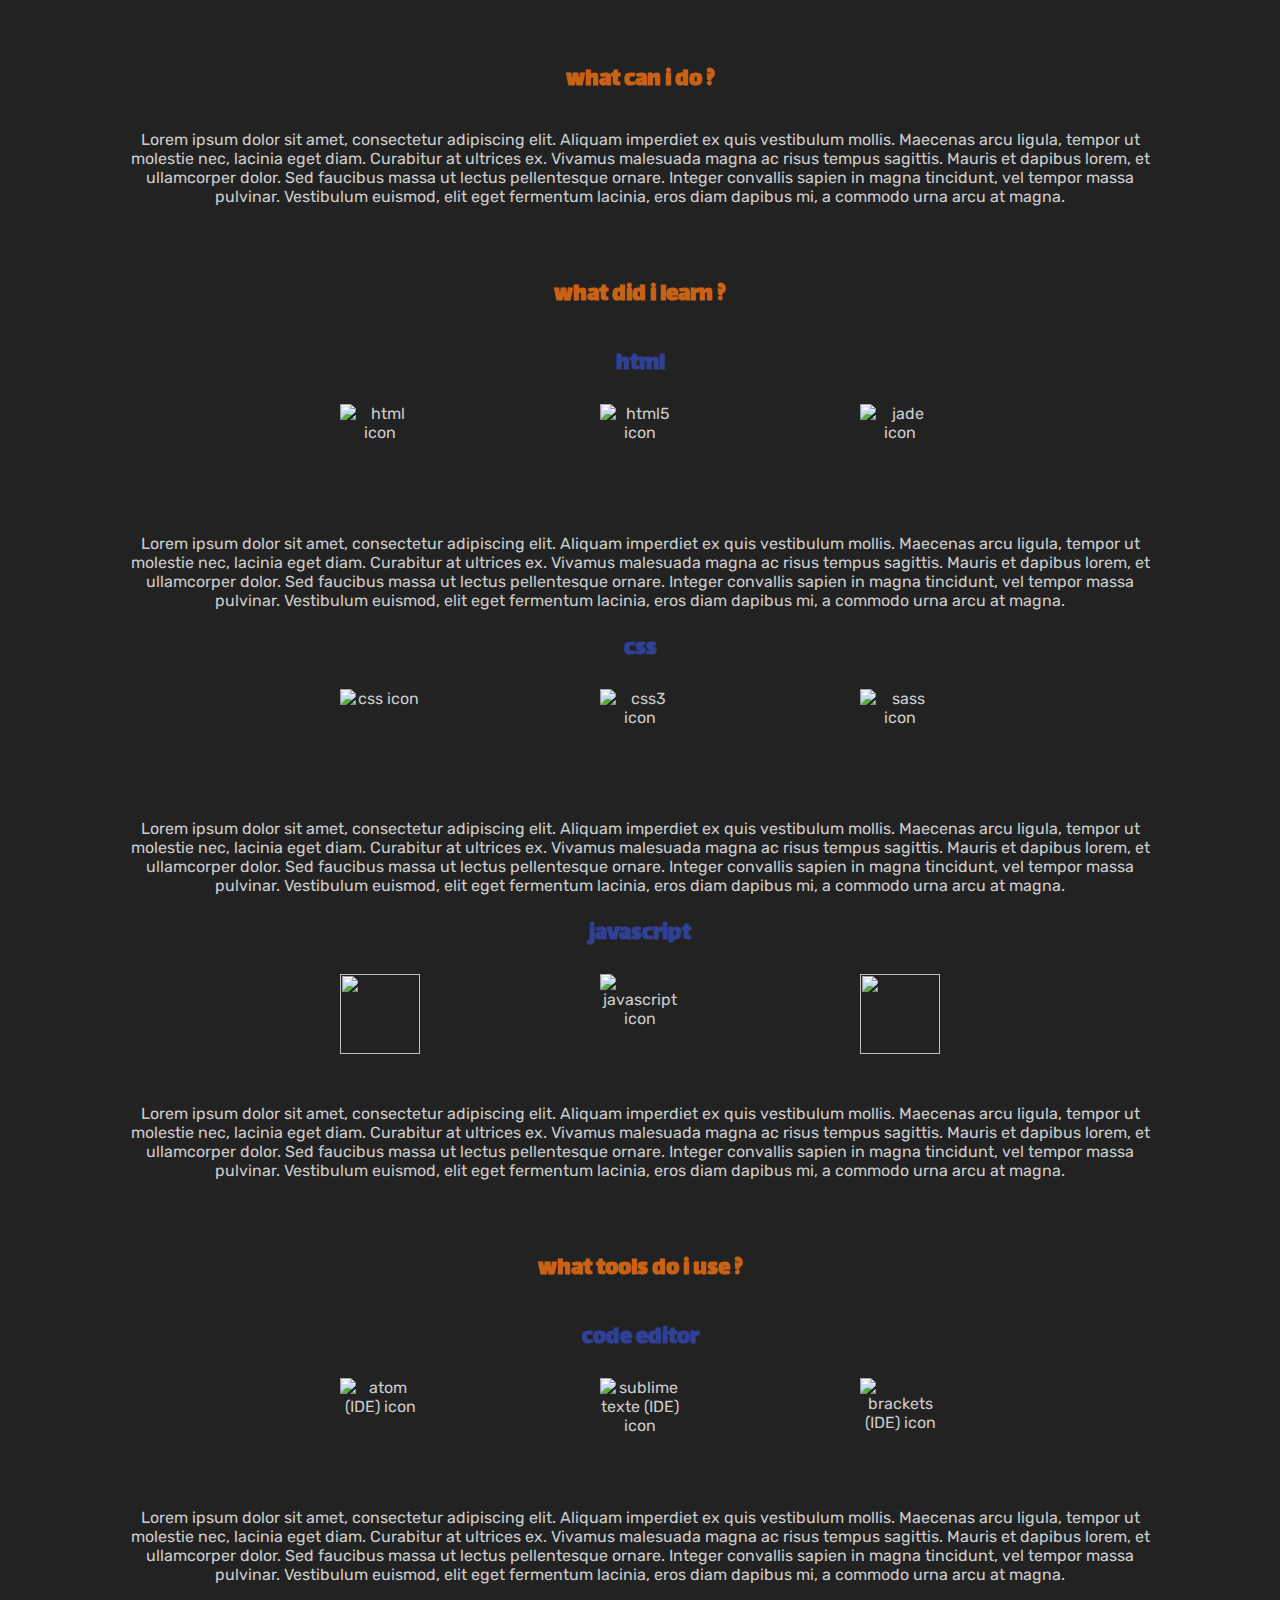
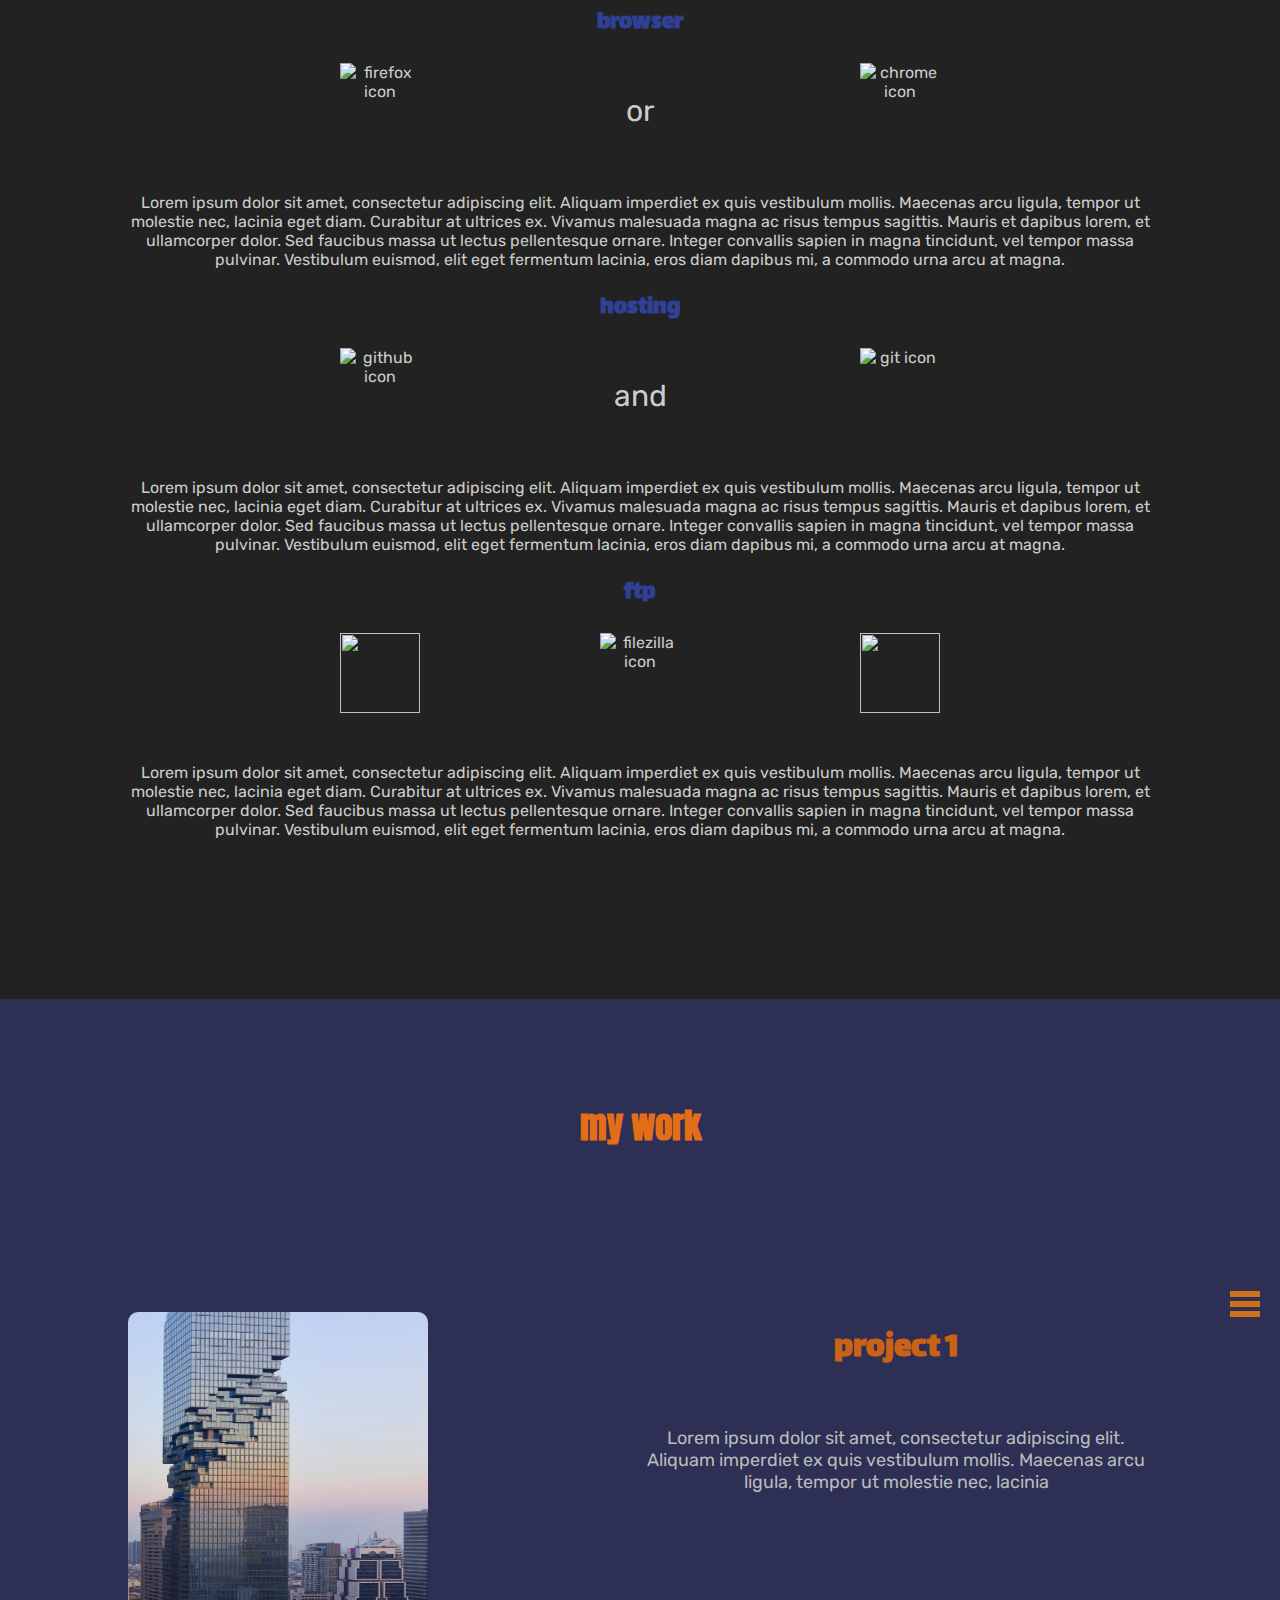
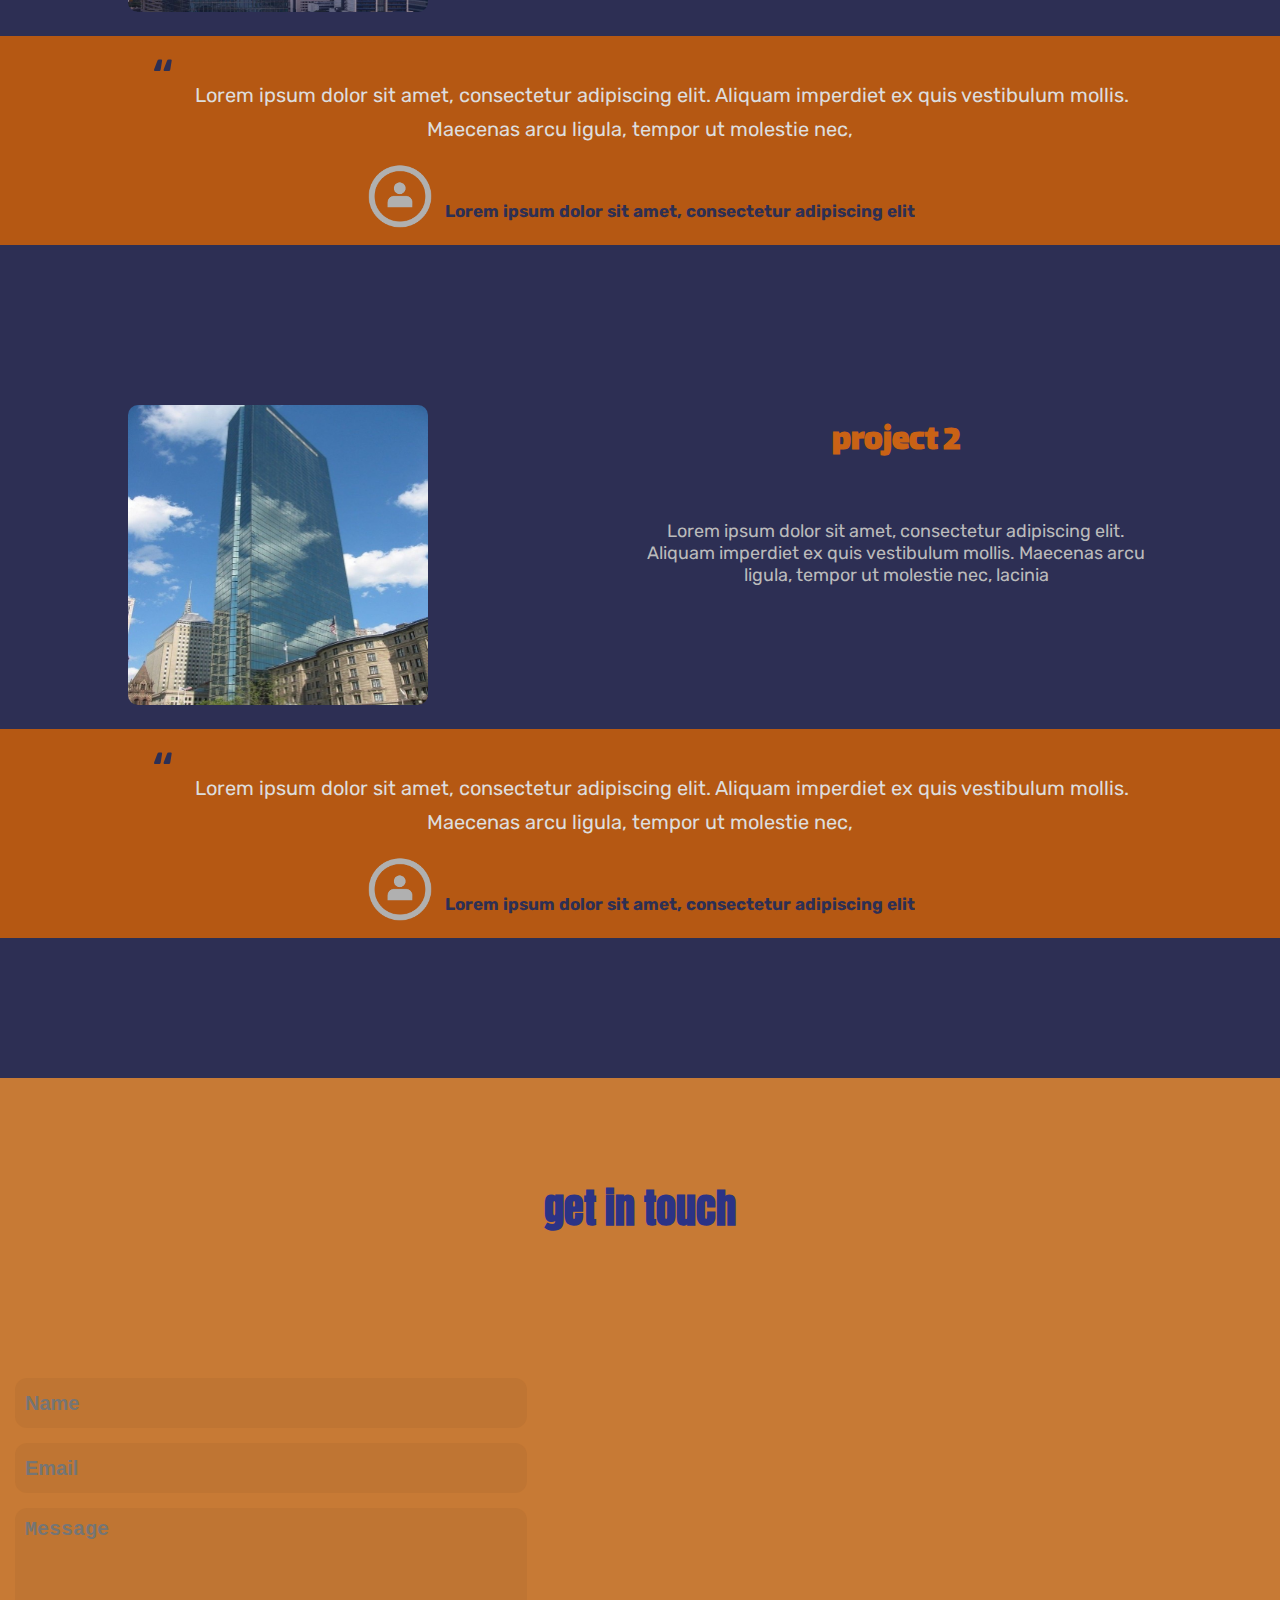
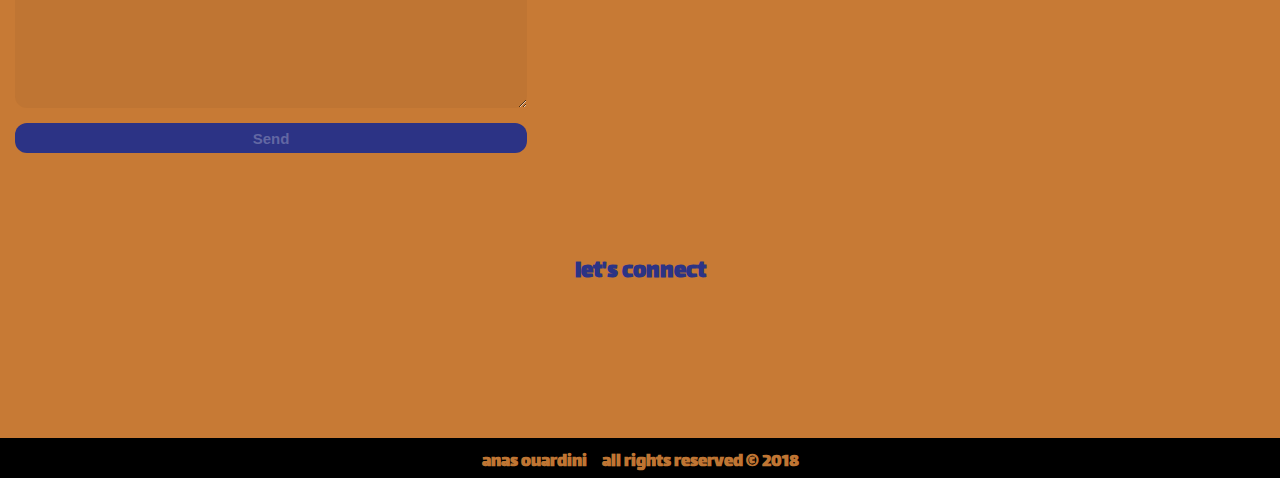
==== commit f61f98a7: "font" ====
--- a/index.html
+++ b/index.html
@@ -1,8 +1,10 @@
 <!DOCTYPE html>
 <html>
   <head>
-    <title>code solide</title>
+    <title>solidtyper</title>
+    <link rel="icon" href="icons/logo.png" style="border-radius: 50%">
     <link rel="stylesheet" href="css/style.css">
+    <link href="https://fonts.googleapis.com/css?family=Monoton|Righteous|Anton|Lalezar|Rubik" rel="stylesheet">
     <link rel="stylesheet" href="css/font-awesome.min.css">
     <script src="js/script.js"></script>
   </head>
@@ -25,7 +27,8 @@
         </div>
       </div>
       <div class="flesh_container"><a href="#about">
-          <div class="aboutMeFlesh"> <b>about me</b>
+          <div class="aboutMeFlesh"> 
+            <h4>about me</h4>
             <div class="flesh">
               <div class="r_flesh"></div>
               <div class="l_flesh"></div>
@@ -86,7 +89,9 @@
           <div class="project">
             <div class="projectImg"><img src="imgs/building.png" alt="building"></div>
             <div class="desc">
-              <div>project 1</div>
+              <div> 
+                <h3>project 1</h3>
+              </div>
               <p> Lorem ipsum dolor sit amet, consectetur adipiscing elit. Aliquam imperdiet ex quis vestibulum mollis. Maecenas arcu ligula, tempor ut molestie nec, lacinia                </p>
             </div>
           </div>
@@ -107,7 +112,9 @@
           <div class="project">
             <div class="projectImg"><img src="imgs/building1.png" alt="building"></div>
             <div class="desc">
-              <div>project 2</div>
+              <div> 
+                <h3>project 2</h3>
+              </div>
               <p> Lorem ipsum dolor sit amet, consectetur adipiscing elit. Aliquam imperdiet ex quis vestibulum mollis. Maecenas arcu ligula, tempor ut molestie nec, lacinia</p>
             </div>
           </div>
@@ -131,8 +138,8 @@
       <form action="confirm.php" required method="post">
         <input type="text" name="name" placeholder="Name" autocomplete="on">
         <input type="email" name="email" placeholder="Email" autocomplete="on">
-        <textarea name="msg" placeholder="message"></textarea>
-        <input type="submit" name="submit" value="SEND">
+        <textarea name="msg" placeholder="Message"></textarea>
+        <input type="submit" name="submit" value="Send">
       </form>
       <div class="socialMedia">
         <h4>let's connect</h4>
@@ -140,7 +147,7 @@
       </div>
     </div>
     <div class="footer">
-      <h4> <span>anas ouardini</span>all rights reserved &copy 2018</h4>
+      <h3><span>anas ouardini</span>all rights reserved &copy 2018</h3>
     </div>
   </body>
 </html>--- a/css/style.css
+++ b/css/style.css
@@ -6,6 +6,13 @@
 ::selection {
   color: #BAAE39;
   background: #D88738; }
+
+body {
+  font-family: "Rubik", Sans-serif; }
+  body h2 {
+    font-family: "Anton", Sans-serif; }
+  body h4, body h3 {
+    font-family: "Lalezar", cursive; }
 
 .wrapper {
   width: 80%;
@@ -29,24 +36,28 @@
       margin-top: 4px; }
   .welcome .logo_container {
     width: 300px;
-    height: 50px;
-    background: #AAA;
     border-radius: 10px;
-    margin: 18vh auto 0 auto;
+    margin: 12vh auto 0 auto;
     font-size: 30px;
-    color: #CF7118; }
+    color: #CF7118;
+    display: flex;
+    justify-content: space-between; }
     .welcome .logo_container .logo {
-      height: 100%;
-      width: 25%;
-      background-image: url("../icons/logo.png"); }
+      height: 80px;
+      width: 80px;
+      background-image: url("../icons/logo.png");
+      background-size: cover;
+      border-radius: 50%; }
     .welcome .logo_container .nick_name {
-      display: inline; }
+      margin-top: 20px;
+      font-family: "Monoton", cursive; }
   .welcome .welcome_text {
     width: 80vw;
-    margin: 10vh auto 0 auto;
+    margin: 14vh auto 0 auto;
     text-align: center;
     color: #999;
-    line-height: 30px; }
+    line-height: 30px;
+    font-family: "Righteous", cursive; }
     .welcome .welcome_text b {
       font-size: 25px; }
       .welcome .welcome_text b a, .welcome .welcome_text b span {
@@ -59,7 +70,7 @@
   .welcome .socialMedia {
     margin: 10vh 0 auto 0; }
     .welcome .socialMedia h4 {
-      color: #BBB;
+      color: #999;
       font-size: 20px; }
     .welcome .socialMedia .icons {
       margin: 40px auto 0 auto;
@@ -74,12 +85,12 @@
     position: absolute;
     bottom: 2vh;
     width: 100%;
-    color: #BBB; }
+    color: #EEE; }
     .welcome .flesh_container a {
       text-decoration: none;
       color: #BBB; }
     .welcome .flesh_container .aboutMeFlesh {
-      width: 65px;
+      width: 70px;
       margin: 0 auto;
       text-align: center;
       font-size: 16px; }
@@ -130,7 +141,7 @@
   .about h2 {
     text-align: center;
     margin: 60px 0 20px 0;
-    font-size: 30px;
+    font-size: 35px;
     color: #E36E17; }
   .about div {
     margin-bottom: 160px; }
@@ -163,7 +174,7 @@
   text-align: center;
   overflow: hidden; }
   .work h2 {
-    font-size: 40px;
+    font-size: 35px;
     margin: 100px 0 140px 0;
     color: #E36E17; }
   .work .projectContainer {
@@ -194,7 +205,7 @@
         .work .projectContainer .testimonials .quote blockquote span {
           font-size: 60px;
           margin-right: 20px;
-          color: #33398C; }
+          color: #2D2F54; }
       .work .projectContainer .testimonials .client {
         margin: auto;
         overflow: hidden;
@@ -205,10 +216,10 @@
           float: left; }
         .work .projectContainer .testimonials .client .clientDesc {
           font-size: 17px;
-          font-weight: bold;
+          font-weight: bolder;
           float: left;
           margin: 40px 0 0 10px;
-          color: #33398C; }
+          color: #2D2F54; }
 
 .contact {
   background: #C77A35;
@@ -217,7 +228,7 @@
   .contact h2 {
     font-size: 40px;
     margin: 100px 0 140px 0;
-    color: #333A8F; }
+    color: #2C3385; }
   .contact input {
     width: 40%;
     height: 50px;
@@ -233,11 +244,11 @@
     .contact input[name='submit'] {
       height: 30px;
       margin-top: 5px;
-      background: #6267A3;
+      background: #2C3385;
       color: #FFF;
-      font-size: 15px; }
-  .contact input[type='submit'] {
-    padding: 0; }
+      font-size: 15px;
+      padding: 0;
+      color: #6267A3; }
   .contact textarea {
     height: 200px;
     width: 40%;
@@ -259,7 +270,7 @@
   .contact .socialMedia {
     margin: 100px 0 100px 0; }
     .contact .socialMedia h4 {
-      color: #252966;
+      color: #2C3385;
       font-size: 25px;
       margin-bottom: 10px; }
     .contact .socialMedia i {
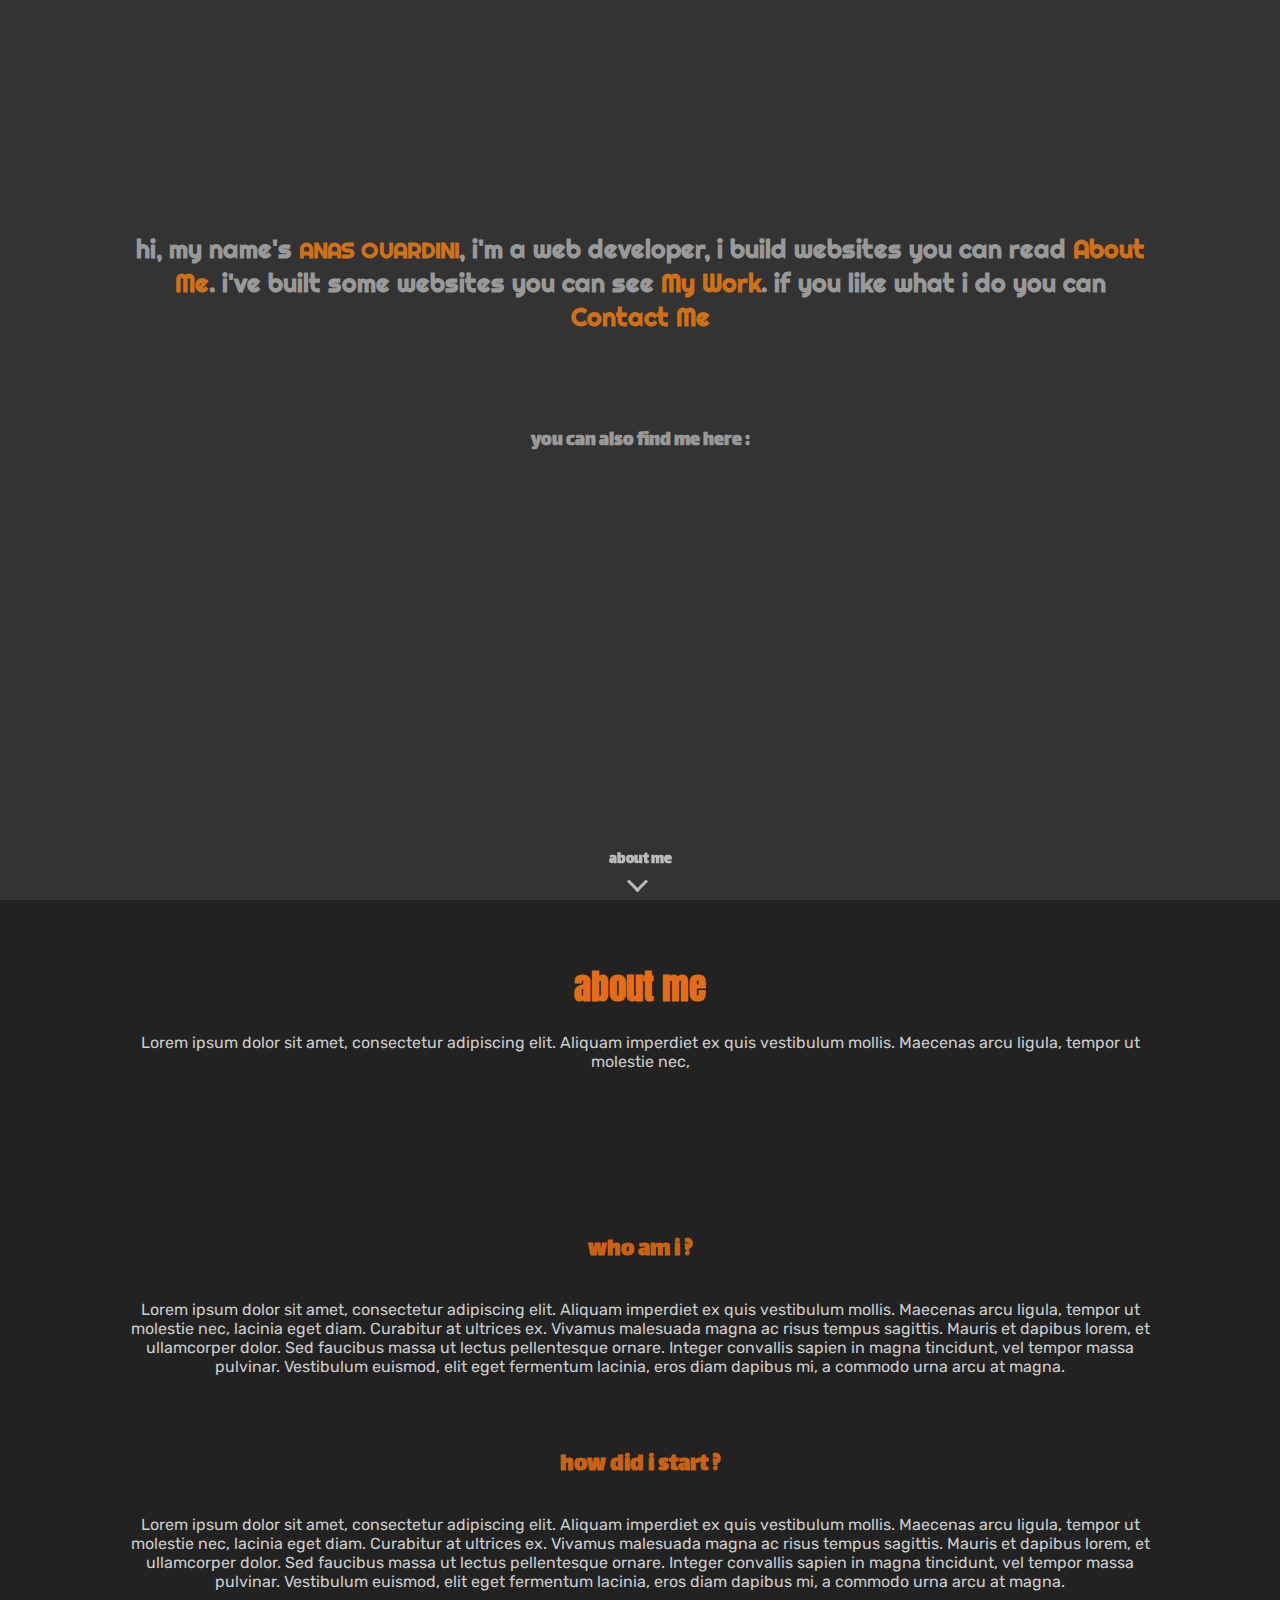
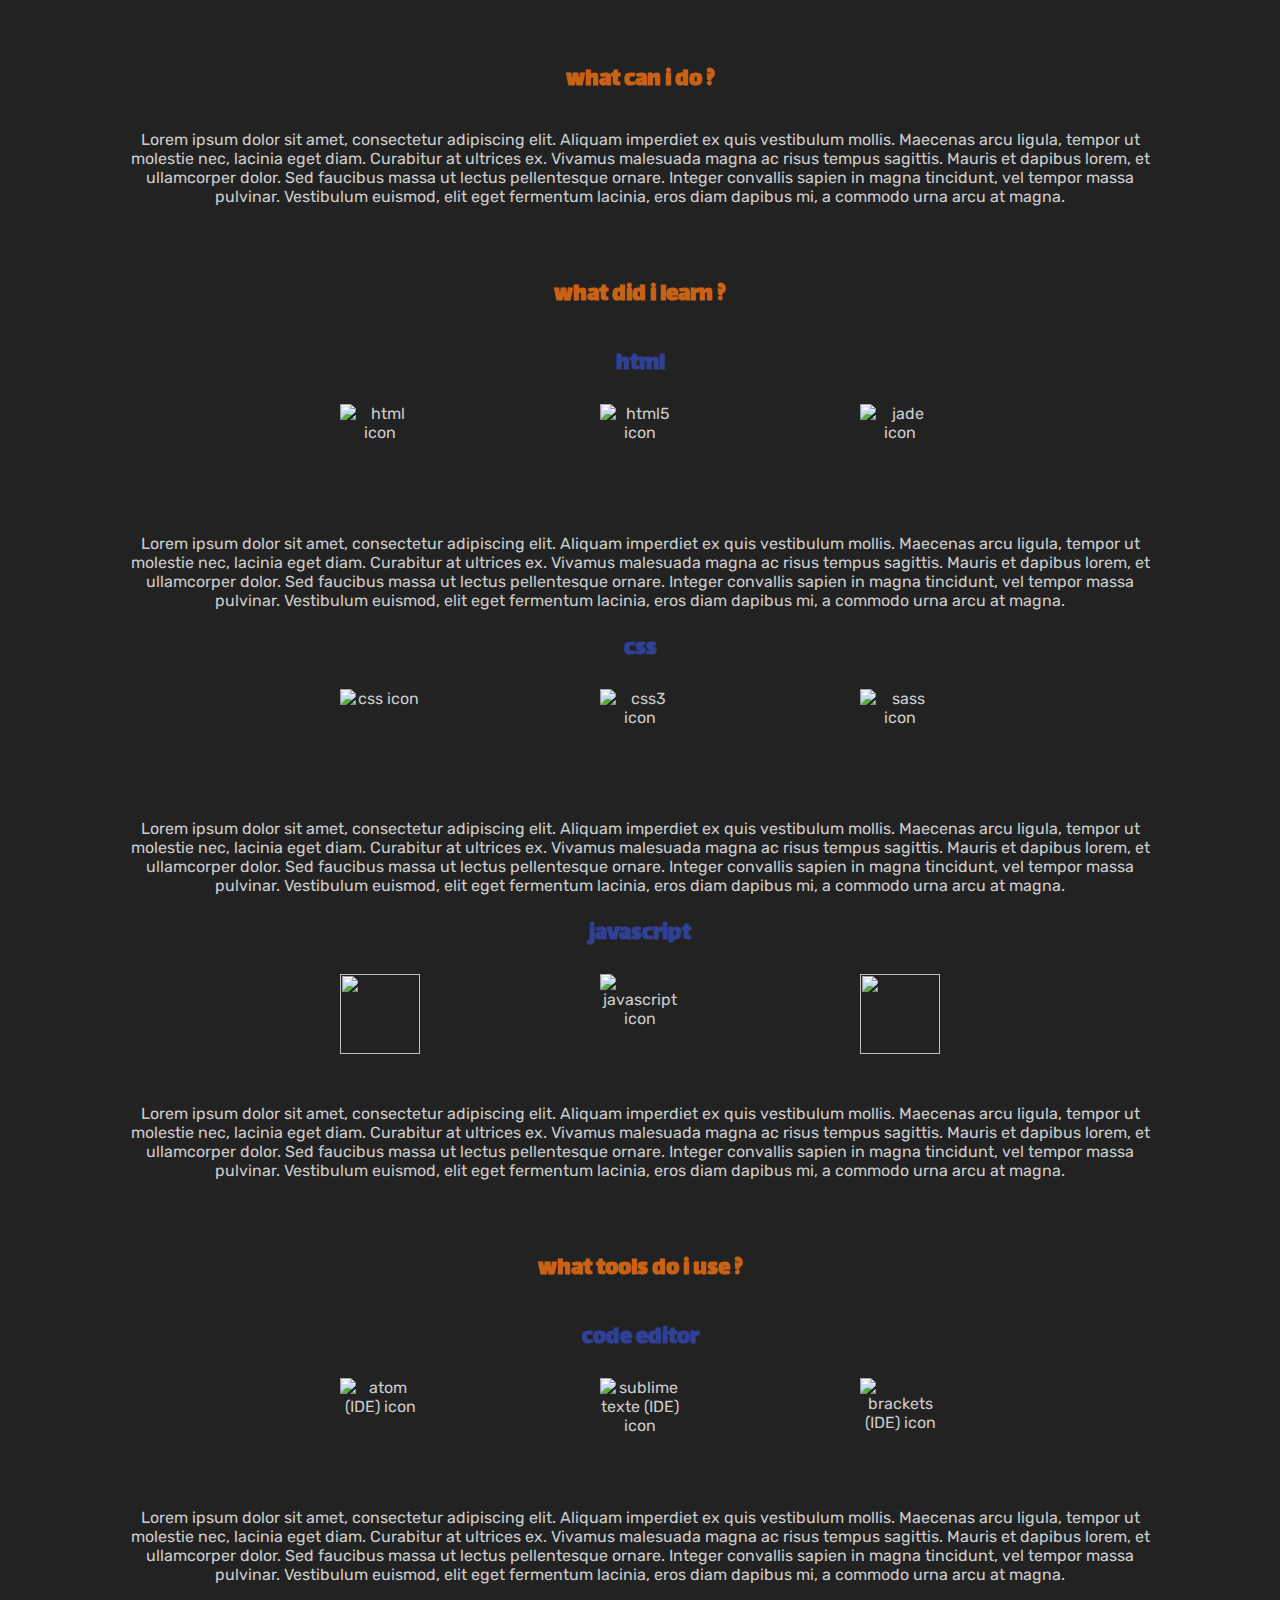
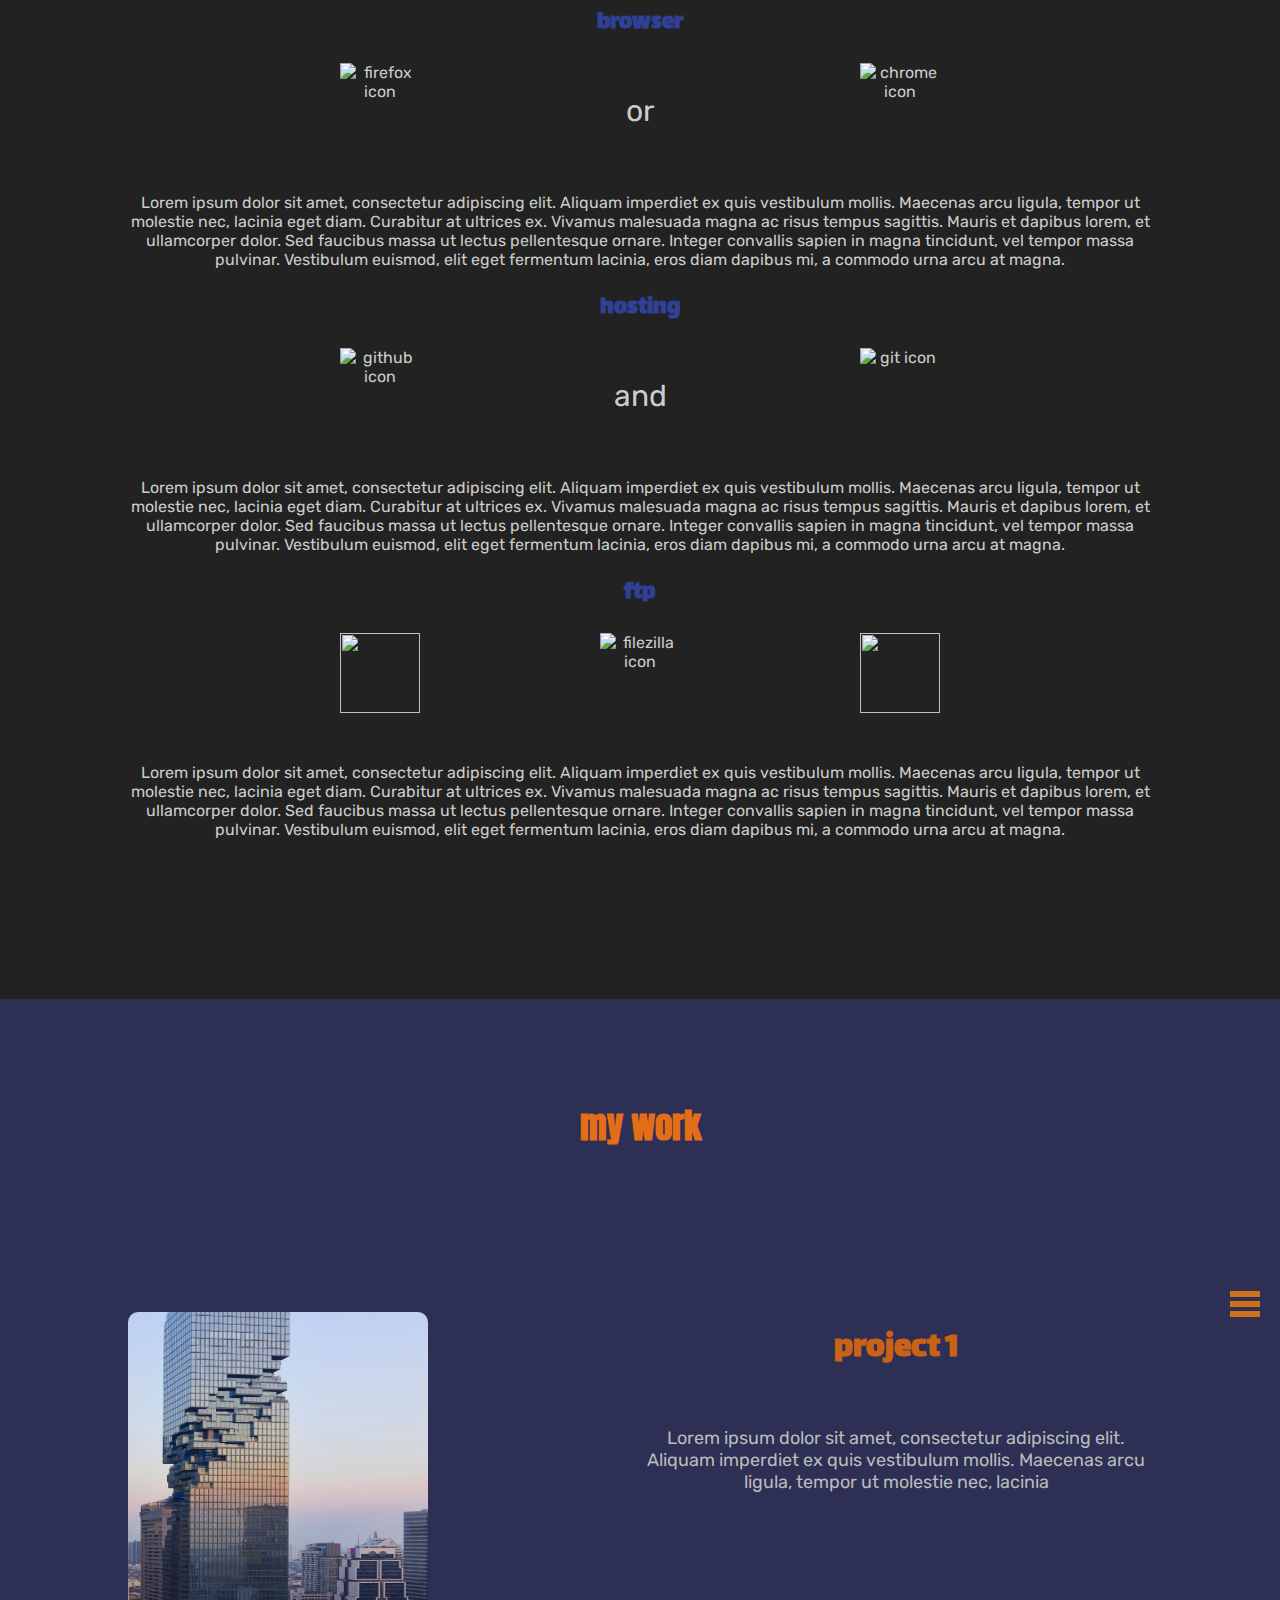
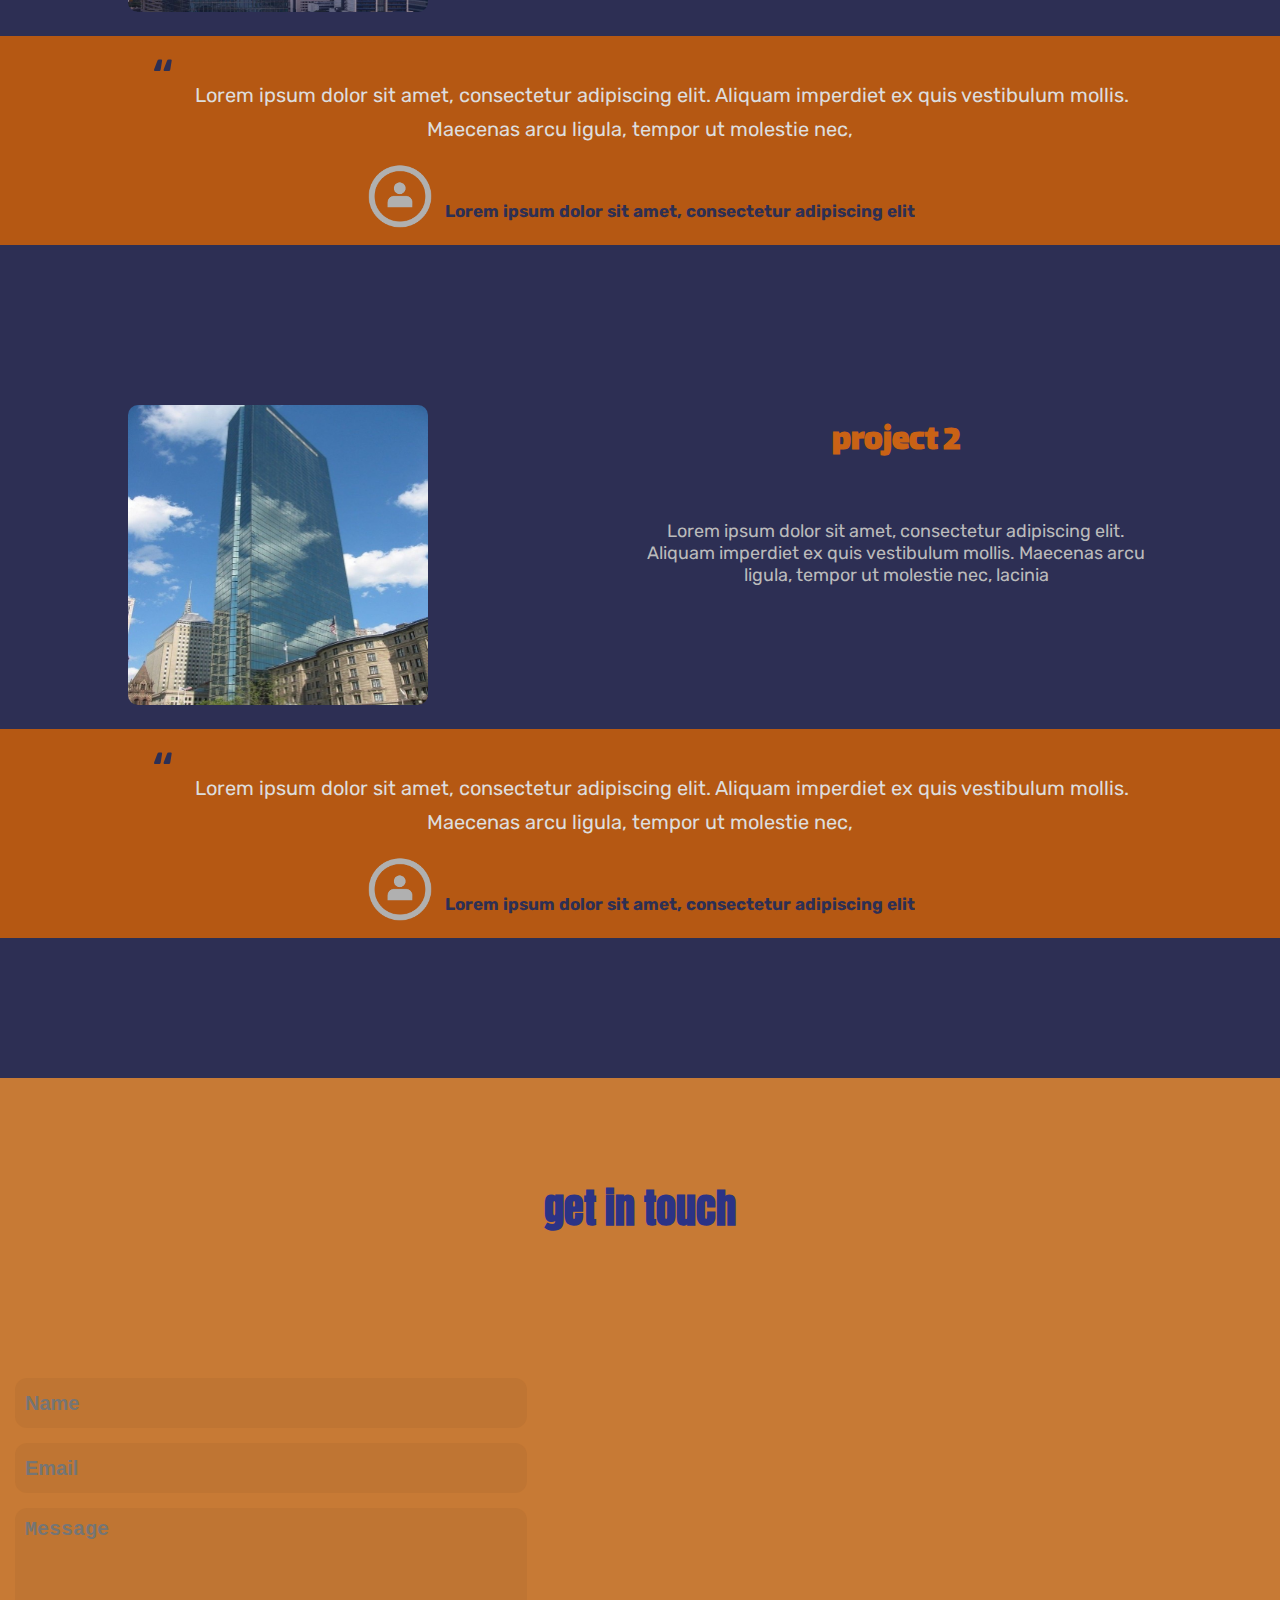
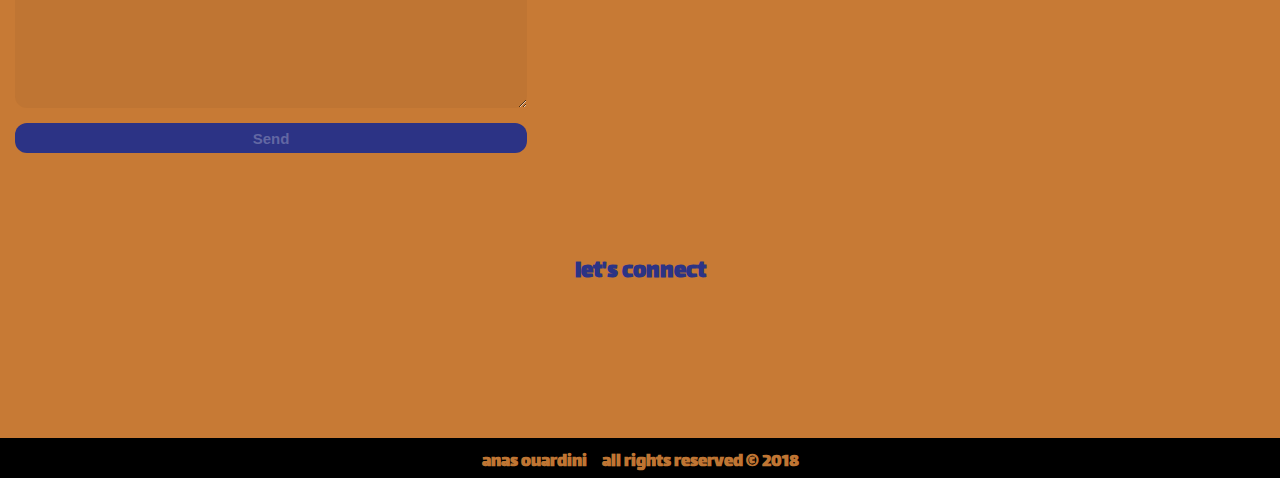
==== commit 8de80ca6: "Merge remote-tracking branch 'origin/master'" ====
--- a/index.html
+++ b/index.html
@@ -18,7 +18,6 @@
       <div class="menu"></div>
       <div class="logo_container">
         <div class="logo"></div>
-        <div class="nick_name">solidtyper</div>
       </div>
       <div class="welcome_text"><b>hi, my name's <span>anas ouardini</span></b><b>, i'm a web developer, i build websites you can read <a href="#about">about me</a>. i've built some websites you can see <a href="#work">my work</a></b><b>. if you like what i do you can <a href="#contact">contact me</a></b>
         <div class="socialMedia">
@@ -150,4 +149,4 @@
       <h3><span>anas ouardini</span>all rights reserved &copy 2018</h3>
     </div>
   </body>
-</html>+</html>
--- a/css/style.css
+++ b/css/style.css
@@ -36,6 +36,10 @@
       margin-top: 4px; }
   .welcome .logo_container {
     width: 300px;
+<<<<<<< HEAD
+=======
+    height: 50px;
+>>>>>>> origin/master
     border-radius: 10px;
     margin: 12vh auto 0 auto;
     font-size: 30px;
@@ -43,11 +47,16 @@
     display: flex;
     justify-content: space-between; }
     .welcome .logo_container .logo {
+<<<<<<< HEAD
       height: 80px;
       width: 80px;
       background-image: url("../icons/logo.png");
       background-size: cover;
       border-radius: 50%; }
+=======
+      height: 100%;
+      width: 25%;}
+>>>>>>> origin/master
     .welcome .logo_container .nick_name {
       margin-top: 20px;
       font-family: "Monoton", cursive; }
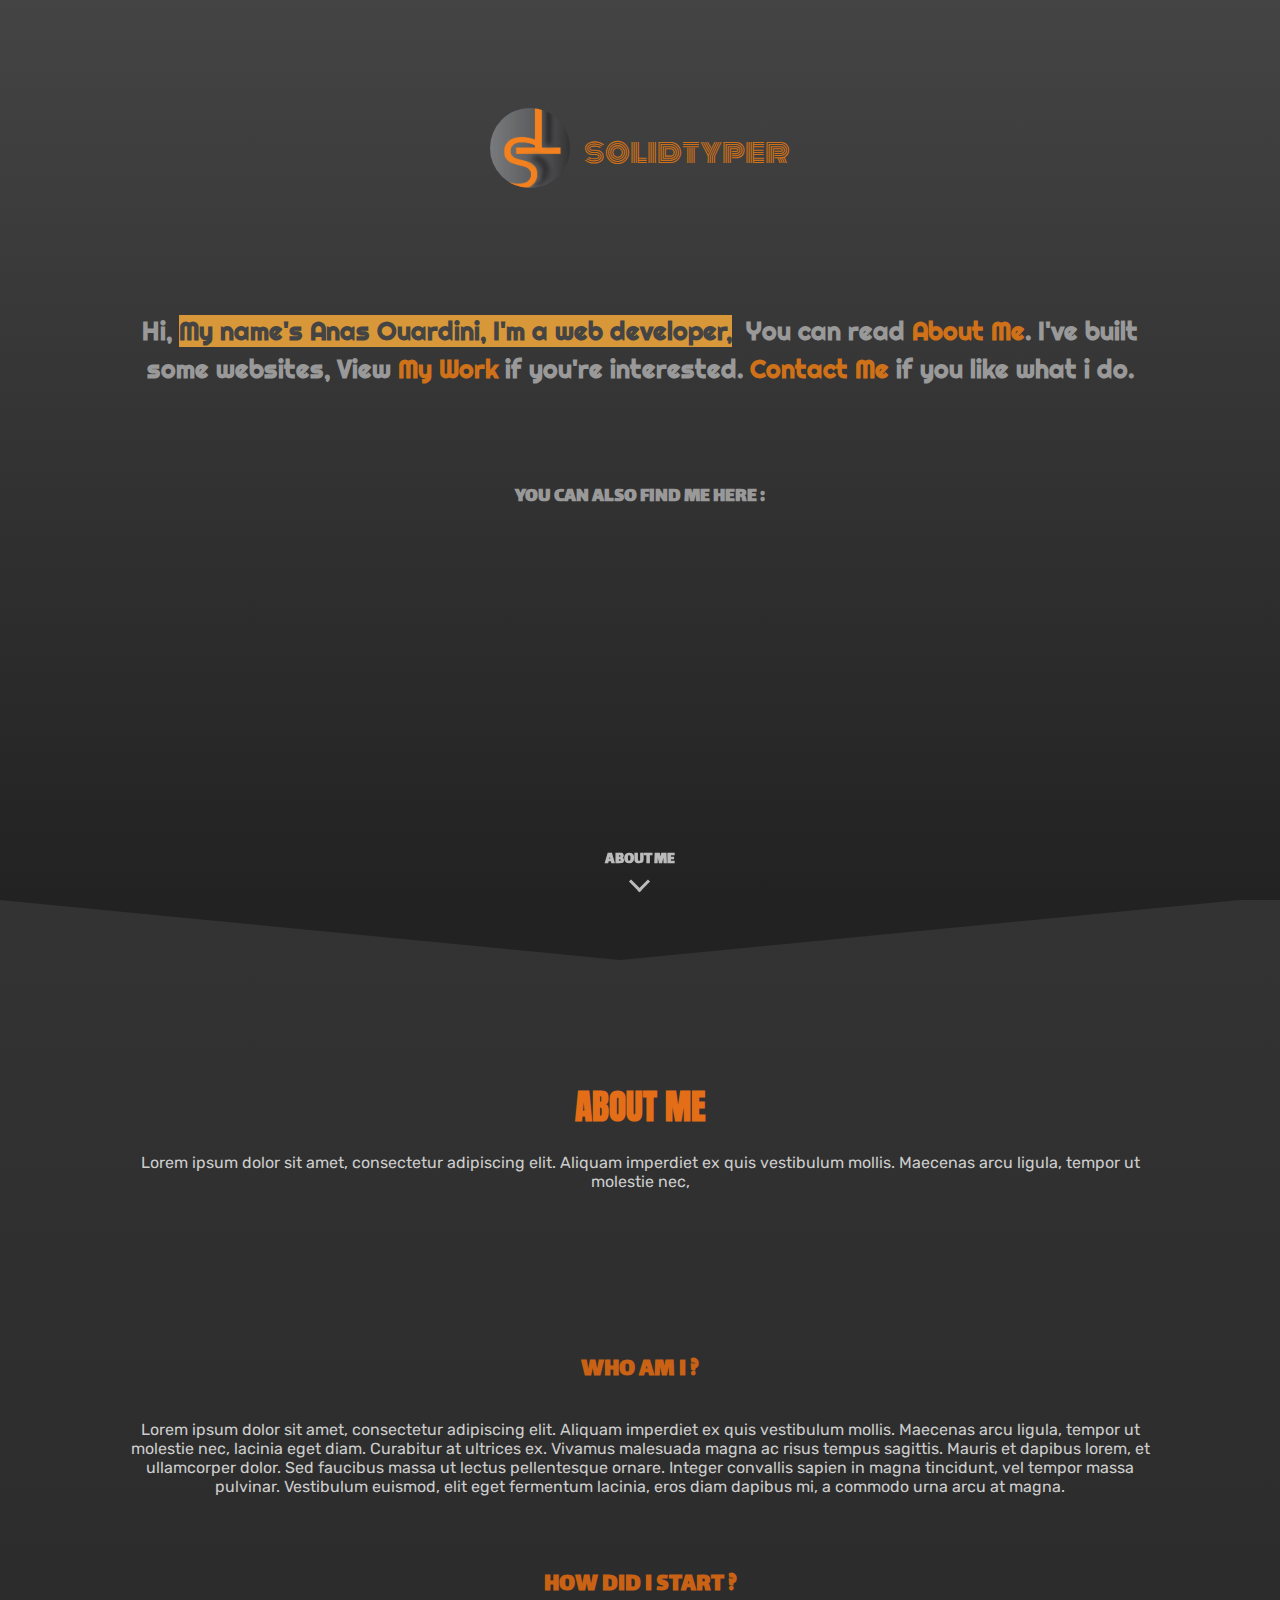
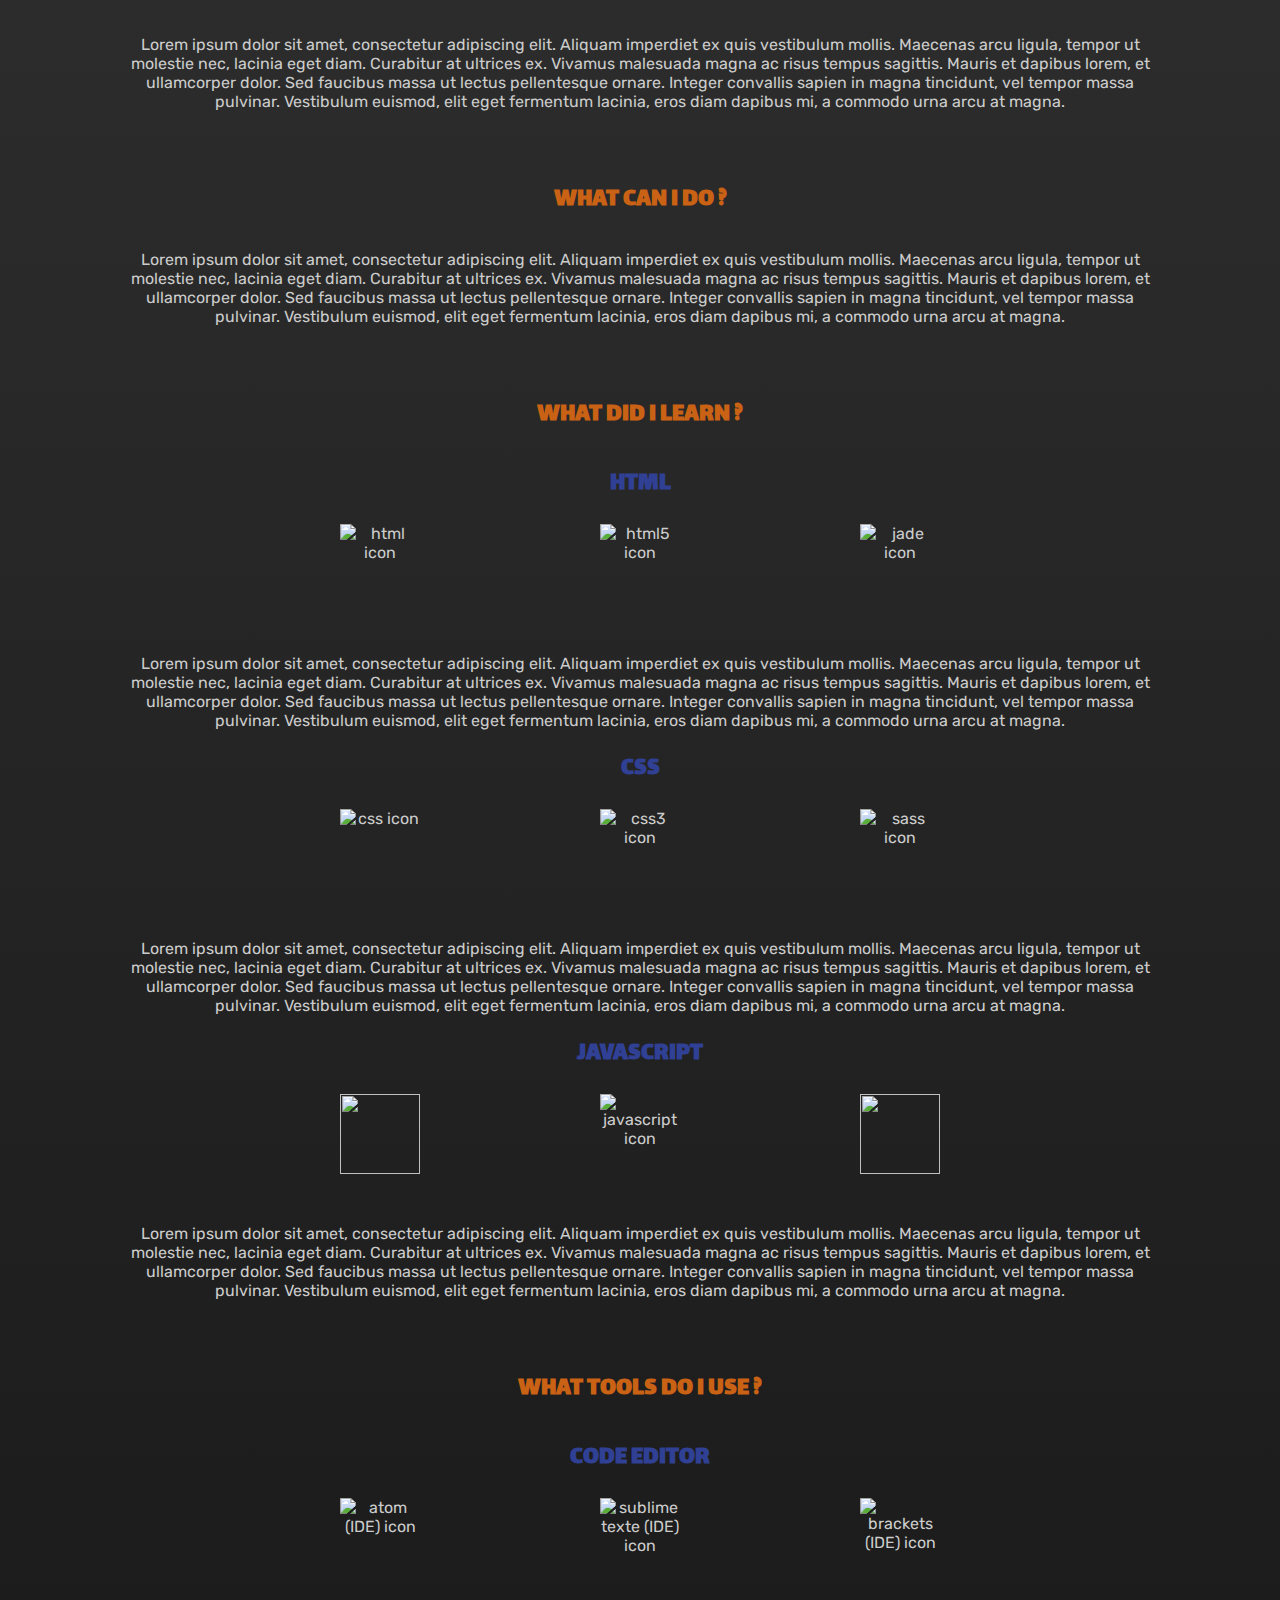
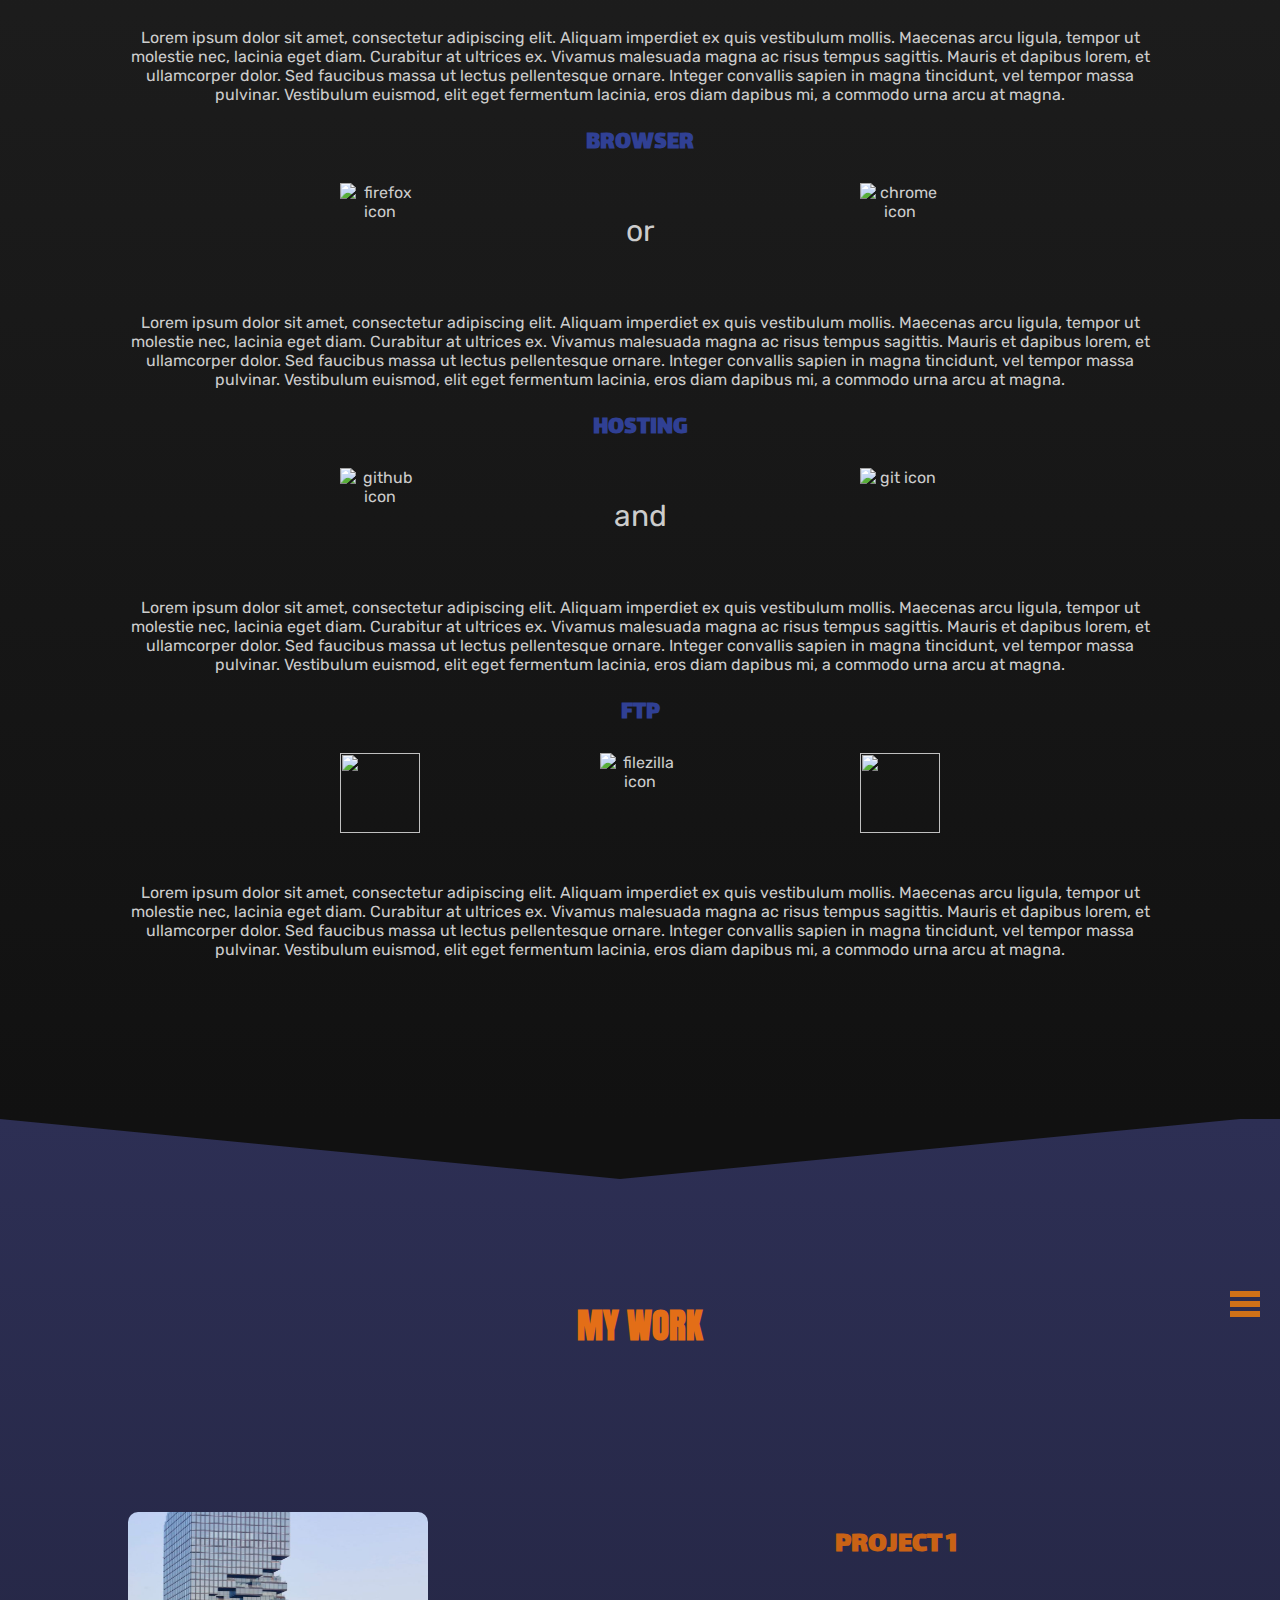
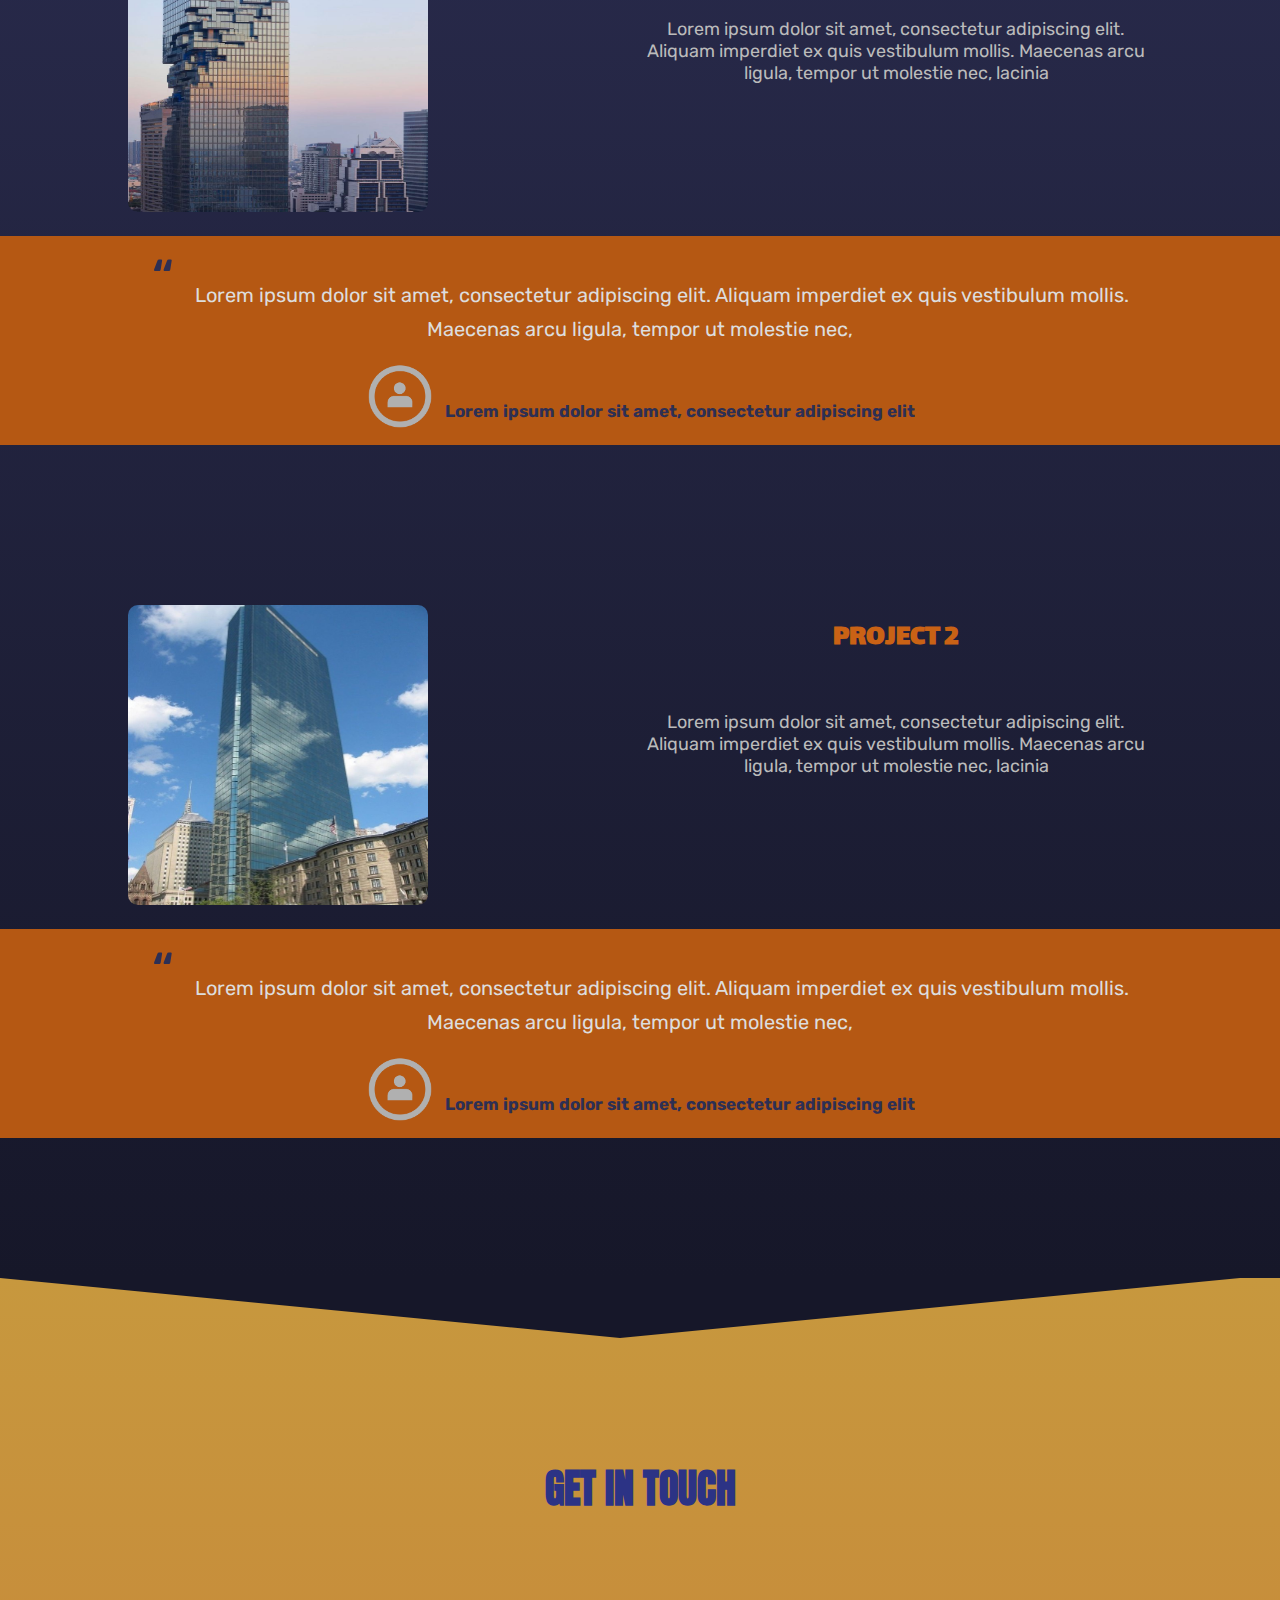
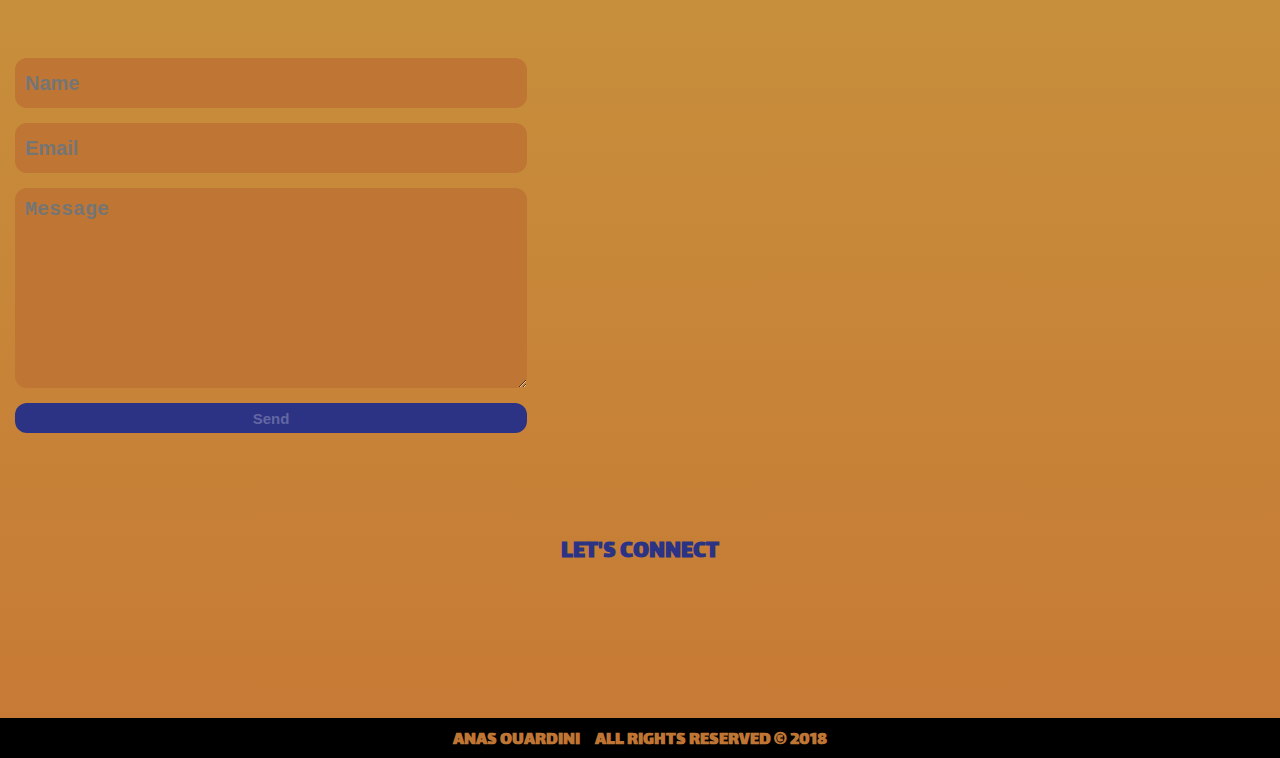
==== commit 3e065e20: "styling" ====
--- a/index.html
+++ b/index.html
@@ -18,8 +18,9 @@
       <div class="menu"></div>
       <div class="logo_container">
         <div class="logo"></div>
+        <div class="nick_name">solidtyper</div>
       </div>
-      <div class="welcome_text"><b>hi, my name's <span>anas ouardini</span></b><b>, i'm a web developer, i build websites you can read <a href="#about">about me</a>. i've built some websites you can see <a href="#work">my work</a></b><b>. if you like what i do you can <a href="#contact">contact me</a></b>
+      <div class="welcome_text"><b>Hi, </b><b>My name's <span>anas ouardini</span>, I'm a web developer,</b><b>&nbsp You can read <a href="#about">about me</a>. I've built some websites, View <a href="#work">my work </a></b><b>if you're interested. <a href="#contact">Contact me </a></b><b>if you like what i do.</b>
         <div class="socialMedia">
           <h4>you can also find me here :</h4>
           <div class="icons"><a href="https://www.youtube.com/solidtyper" target="_blank"><i class="fa fa-youtube"> </i></a><a href="https://www.facebook.com/solidtyper" target="_blank"><i class="fa fa-facebook-square"> </i></a><a href="https://www.twitter.com/solidtyper" target="_blank"><i class="fa fa-twitter-square"> </i></a><a href="https://www.instagram.com/solidtyper" target="_blank">   <i class="fa fa-instagram"></i></a><a href="https://www.github.com/solidtyper" target="_blank"><i class="fa fa-github-square"> </i></a><a href="https://www.codepen.io/solidtyper" target="_blank"><i class="fa fa-codepen"> </i></a></div>
@@ -149,4 +150,4 @@
       <h3><span>anas ouardini</span>all rights reserved &copy 2018</h3>
     </div>
   </body>
-</html>
+</html>--- a/css/style.css
+++ b/css/style.css
@@ -3,16 +3,30 @@
   padding: 0;
   box-sizing: border-box; }
 
-::selection {
-  color: #BAAE39;
+::-o-selection {
+  color: #333;
+  background: #D88738; }
+
+::-ms-selection {
+  color: #333;
+  background: #D88738; }
+
+::-moz-selection {
+  color: #333;
+  background: #D88738; }
+
+::-webkit-selection {
+  color: #333;
   background: #D88738; }
 
 body {
   font-family: "Rubik", Sans-serif; }
   body h2 {
-    font-family: "Anton", Sans-serif; }
+    font-family: "Anton", Sans-serif;
+    text-transform: uppercase; }
   body h4, body h3 {
-    font-family: "Lalezar", cursive; }
+    font-family: "Lalezar", cursive;
+    text-transform: uppercase; }
 
 .wrapper {
   width: 80%;
@@ -21,7 +35,7 @@
 .welcome {
   position: relative;
   overflow: hidden;
-  background: #333;
+  background: linear-gradient(#444, #222);
   height: 100vh; }
   .welcome .menu_icon {
     float: right;
@@ -36,10 +50,6 @@
       margin-top: 4px; }
   .welcome .logo_container {
     width: 300px;
-<<<<<<< HEAD
-=======
-    height: 50px;
->>>>>>> origin/master
     border-radius: 10px;
     margin: 12vh auto 0 auto;
     font-size: 30px;
@@ -47,16 +57,11 @@
     display: flex;
     justify-content: space-between; }
     .welcome .logo_container .logo {
-<<<<<<< HEAD
       height: 80px;
       width: 80px;
       background-image: url("../icons/logo.png");
       background-size: cover;
       border-radius: 50%; }
-=======
-      height: 100%;
-      width: 25%;}
->>>>>>> origin/master
     .welcome .logo_container .nick_name {
       margin-top: 20px;
       font-family: "Monoton", cursive; }
@@ -65,17 +70,19 @@
     margin: 14vh auto 0 auto;
     text-align: center;
     color: #999;
-    line-height: 30px;
+    line-height: 35px;
     font-family: "Righteous", cursive; }
     .welcome .welcome_text b {
       font-size: 25px; }
-      .welcome .welcome_text b a, .welcome .welcome_text b span {
+      .welcome .welcome_text b a {
         color: #CF7118;
         text-decoration: none;
         text-transform: capitalize; }
       .welcome .welcome_text b span {
-        text-transform: uppercase;
-        font-size: 22px; }
+        text-transform: capitalize; }
+      .welcome .welcome_text b:nth-of-type(2) {
+        color: #444;
+        background: #D89738; }
   .welcome .socialMedia {
     margin: 10vh 0 auto 0; }
     .welcome .socialMedia h4 {
@@ -99,7 +106,7 @@
       text-decoration: none;
       color: #BBB; }
     .welcome .flesh_container .aboutMeFlesh {
-      width: 70px;
+      width: 80px;
       margin: 0 auto;
       text-align: center;
       font-size: 16px; }
@@ -113,11 +120,11 @@
           position: absolute;
           bottom: 0; }
         .welcome .flesh_container .aboutMeFlesh .flesh .r_flesh {
-          left: 27px;
+          left: 34px;
           transform-origin: right;
           transform: rotate(-45deg); }
         .welcome .flesh_container .aboutMeFlesh .flesh .l_flesh {
-          left: 23px;
+          left: 30px;
           transform-origin: left;
           transform: rotate(45deg); }
 
@@ -143,13 +150,20 @@
         background: #B56315; }
 
 .about {
-  background: #222;
+  background: linear-gradient(#333, #222, #111);
   overflow: hidden;
   text-align: center;
   color: #CCC; }
+  .about::before {
+    position: absolute;
+    left: 0;
+    content: "";
+    border-right: 48.5vw solid transparent;
+    border-left: 48.5vw solid transparent;
+    border-top: 60px solid #222; }
   .about h2 {
     text-align: center;
-    margin: 60px 0 20px 0;
+    margin: 180px 0 20px 0;
     font-size: 35px;
     color: #E36E17; }
   .about div {
@@ -179,12 +193,19 @@
       margin-top: 30px; }
 
 .work {
-  background: #2D2F54;
+  background: linear-gradient(#2D2F54, #161729);
   text-align: center;
   overflow: hidden; }
+  .work::before {
+    position: absolute;
+    left: 0;
+    content: "";
+    border-right: 48.5vw solid transparent;
+    border-left: 48.5vw solid transparent;
+    border-top: 60px solid #111; }
   .work h2 {
     font-size: 35px;
-    margin: 100px 0 140px 0;
+    margin: 180px 0 140px 0;
     color: #E36E17; }
   .work .projectContainer {
     margin-bottom: 140px;
@@ -201,7 +222,7 @@
         width: 50%;
         font-size: 18px; }
         .work .projectContainer .project .desc div {
-          font-size: 30px;
+          font-size: 25px;
           margin: 10px 0 50px 0;
           color: #C96215; }
     .work .projectContainer .testimonials {
@@ -231,12 +252,19 @@
           color: #2D2F54; }
 
 .contact {
-  background: #C77A35;
+  background: linear-gradient(#C7983E, #C77A35);
   text-align: center;
   overflow: hidden; }
+  .contact::before {
+    position: absolute;
+    left: 0;
+    content: "";
+    border-right: 48.5vw solid transparent;
+    border-left: 48.5vw solid transparent;
+    border-top: 60px solid #161729; }
   .contact h2 {
     font-size: 40px;
-    margin: 100px 0 140px 0;
+    margin: 180px 0 140px 0;
     color: #2C3385; }
   .contact input {
     width: 40%;
@@ -293,7 +321,7 @@
   height: 40px;
   color: #BF7533;
   font-size: 16px;
-  padding-top: 10px; }
+  padding-top: 8px; }
   .footer span {
     margin-right: 15px; }
 
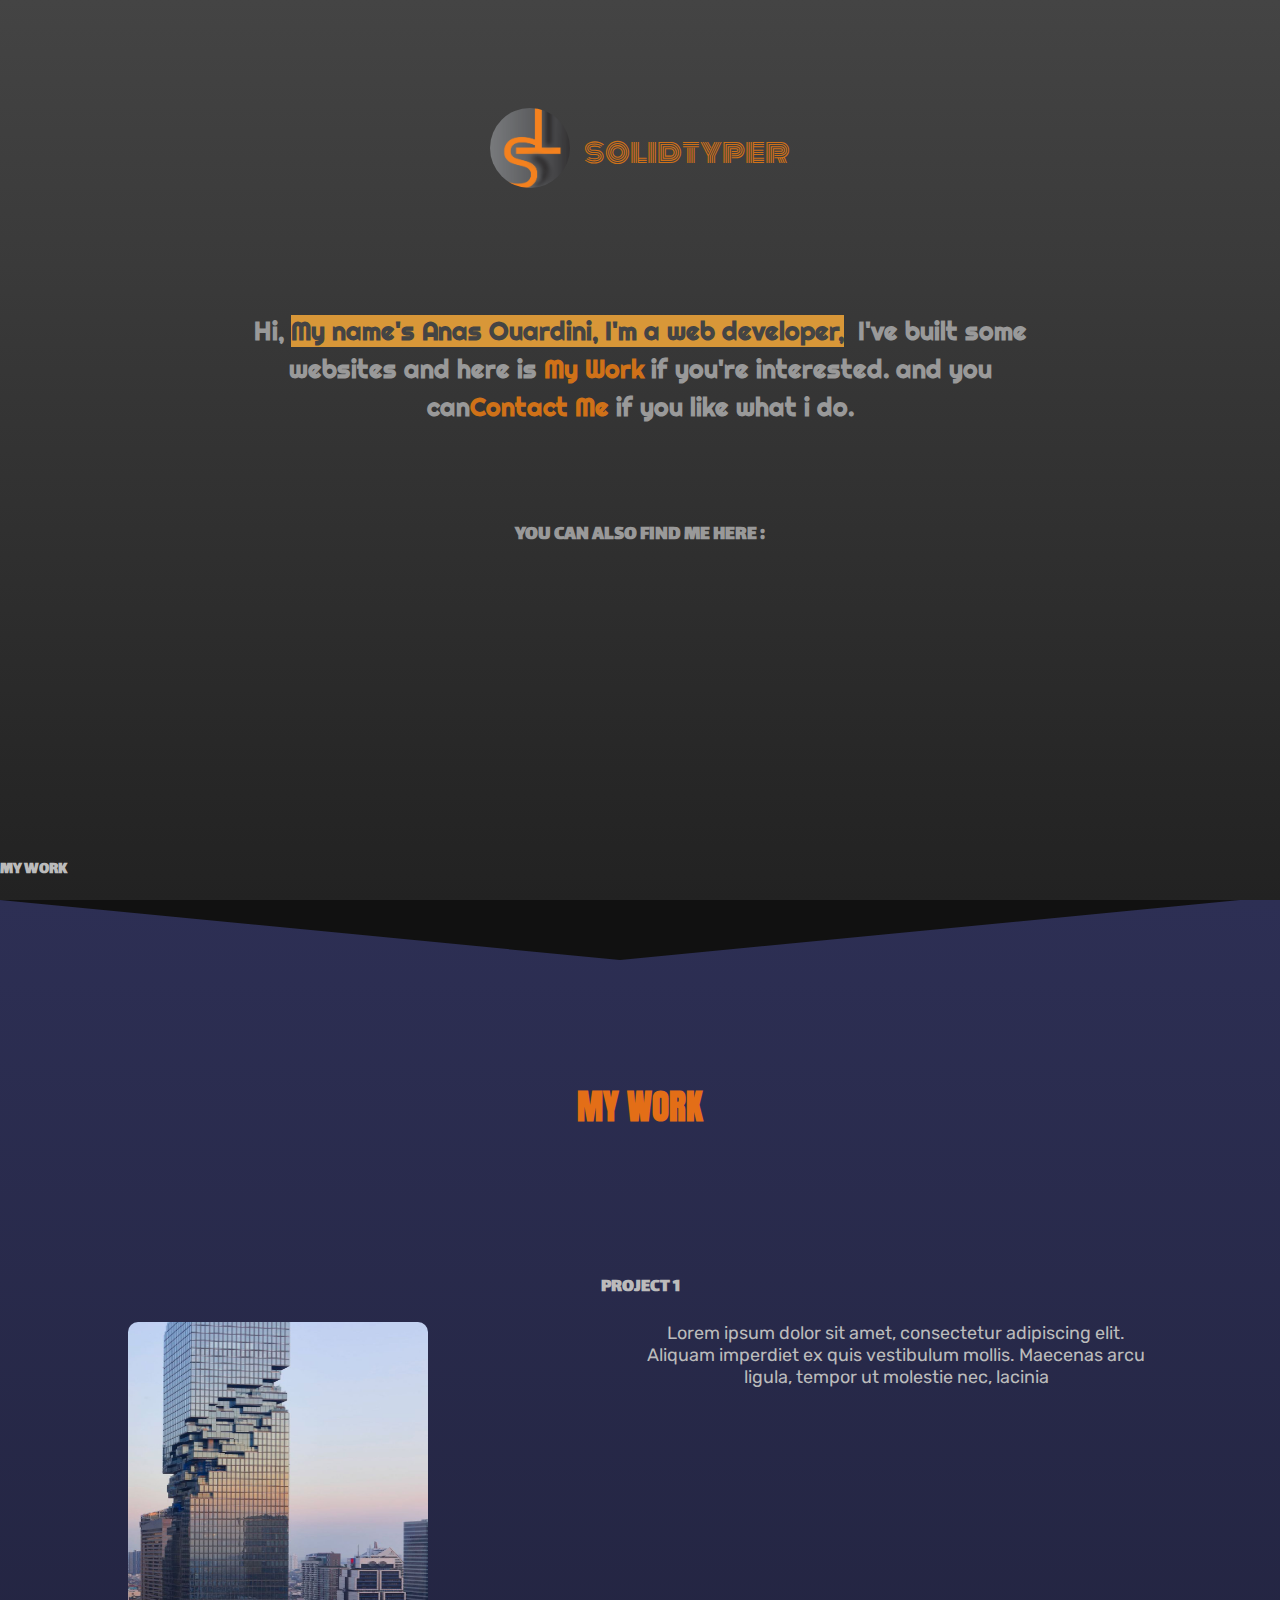
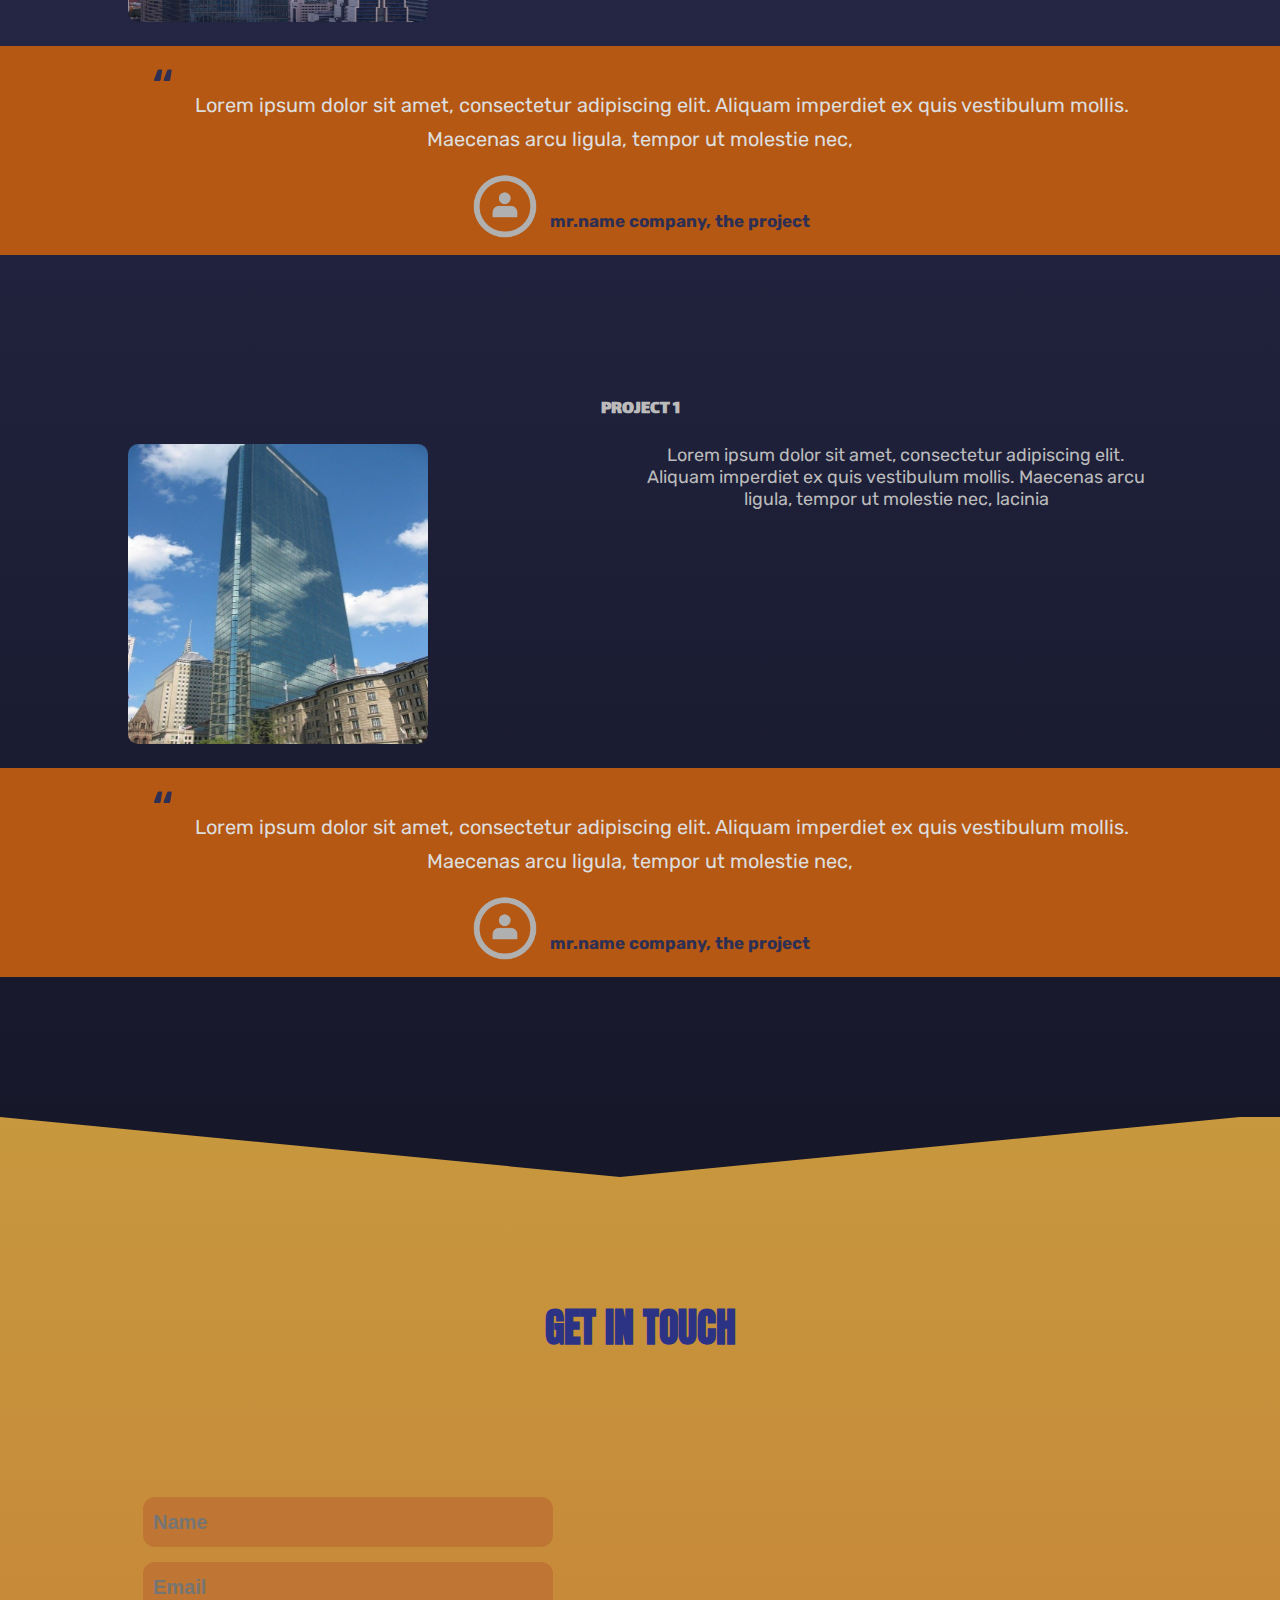
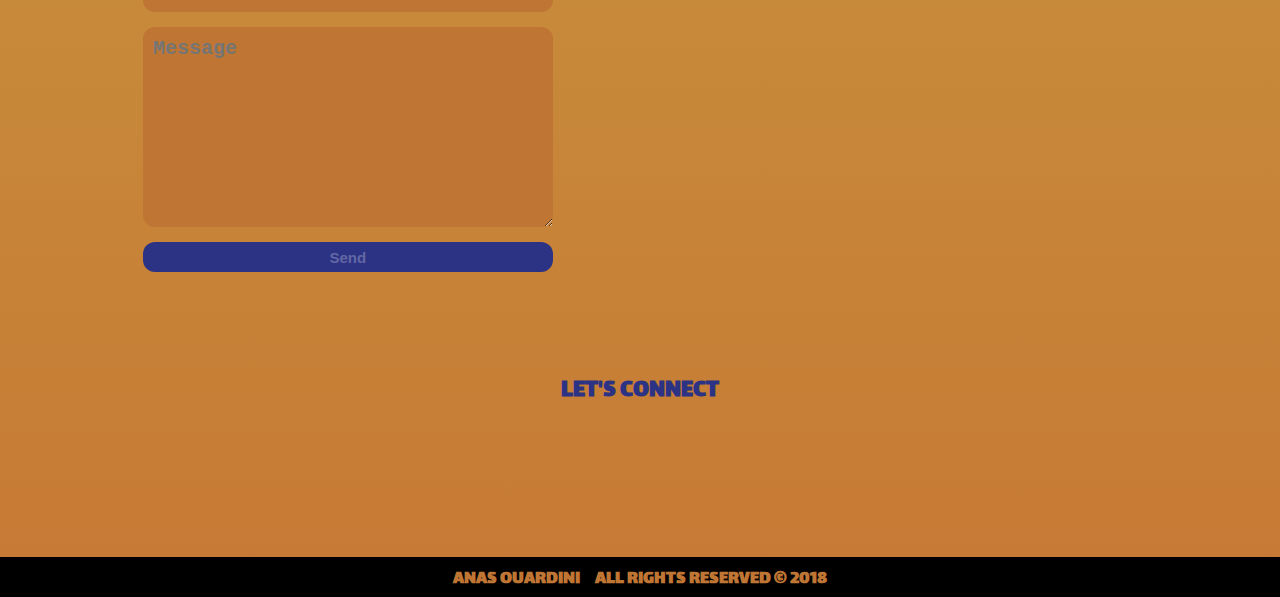
==== commit 8d614c07: "update2" ====
--- a/index.html
+++ b/index.html
@@ -1,153 +1,3 @@
-<!DOCTYPE html>
-<html>
-  <head>
-    <title>solidtyper</title>
-    <link rel="icon" href="icons/logo.png" style="border-radius: 50%">
-    <link rel="stylesheet" href="css/style.css">
-    <link href="https://fonts.googleapis.com/css?family=Monoton|Righteous|Anton|Lalezar|Rubik" rel="stylesheet">
-    <link rel="stylesheet" href="css/font-awesome.min.css">
-    <script src="js/script.js"></script>
-  </head>
-  <body>
-    <div id="welcome" class="welcome">
-      <div class="menu_icon">
-        <div class="bar1"></div>
-        <div class="bar2"></div>
-        <div class="bar3"></div>
-      </div>
-      <div class="menu"></div>
-      <div class="logo_container">
-        <div class="logo"></div>
-        <div class="nick_name">solidtyper</div>
-      </div>
-      <div class="welcome_text"><b>Hi, </b><b>My name's <span>anas ouardini</span>, I'm a web developer,</b><b>&nbsp You can read <a href="#about">about me</a>. I've built some websites, View <a href="#work">my work </a></b><b>if you're interested. <a href="#contact">Contact me </a></b><b>if you like what i do.</b>
-        <div class="socialMedia">
-          <h4>you can also find me here :</h4>
-          <div class="icons"><a href="https://www.youtube.com/solidtyper" target="_blank"><i class="fa fa-youtube"> </i></a><a href="https://www.facebook.com/solidtyper" target="_blank"><i class="fa fa-facebook-square"> </i></a><a href="https://www.twitter.com/solidtyper" target="_blank"><i class="fa fa-twitter-square"> </i></a><a href="https://www.instagram.com/solidtyper" target="_blank">   <i class="fa fa-instagram"></i></a><a href="https://www.github.com/solidtyper" target="_blank"><i class="fa fa-github-square"> </i></a><a href="https://www.codepen.io/solidtyper" target="_blank"><i class="fa fa-codepen"> </i></a></div>
-        </div>
-      </div>
-      <div class="flesh_container"><a href="#about">
-          <div class="aboutMeFlesh"> 
-            <h4>about me</h4>
-            <div class="flesh">
-              <div class="r_flesh"></div>
-              <div class="l_flesh"></div>
-            </div>
-          </div></a></div>
-    </div>
-    <div class="menu_overlay">
-      <div class="menu_objects">
-        <h4>welcome</h4>
-        <h4>about me</h4>
-        <h4>my work</h4>
-        <h4>contact me</h4>
-      </div>
-    </div>
-    <div id="about" class="about">
-      <div class="wrapper">
-        <h2>about me</h2>
-        <div>Lorem ipsum dolor sit amet, consectetur adipiscing elit. Aliquam imperdiet ex quis vestibulum mollis. Maecenas arcu ligula, tempor ut molestie nec,</div>
-        <h3>who am i ?</h3>
-        <p>Lorem ipsum dolor sit amet, consectetur adipiscing elit. Aliquam imperdiet ex quis vestibulum mollis. Maecenas arcu ligula, tempor ut molestie nec, lacinia eget diam. Curabitur at ultrices ex. Vivamus malesuada magna ac risus tempus sagittis. Mauris et dapibus lorem, et ullamcorper dolor. Sed faucibus massa ut lectus pellentesque ornare. Integer convallis sapien in magna tincidunt, vel tempor massa pulvinar. Vestibulum euismod, elit eget fermentum lacinia, eros diam dapibus mi, a commodo urna arcu at magna.</p>
-        <h3>how did i start ?</h3>
-        <p>Lorem ipsum dolor sit amet, consectetur adipiscing elit. Aliquam imperdiet ex quis vestibulum mollis. Maecenas arcu ligula, tempor ut molestie nec, lacinia eget diam. Curabitur at ultrices ex. Vivamus malesuada magna ac risus tempus sagittis. Mauris et dapibus lorem, et ullamcorper dolor. Sed faucibus massa ut lectus pellentesque ornare. Integer convallis sapien in magna tincidunt, vel tempor massa pulvinar. Vestibulum euismod, elit eget fermentum lacinia, eros diam dapibus mi, a commodo urna arcu at magna.</p>
-        <h3>what can i do ?</h3>
-        <p> Lorem ipsum dolor sit amet, consectetur adipiscing elit. Aliquam imperdiet ex quis vestibulum mollis. Maecenas arcu ligula, tempor ut molestie nec, lacinia eget diam. Curabitur at ultrices ex. Vivamus malesuada magna ac risus tempus sagittis. Mauris et dapibus lorem, et ullamcorper dolor. Sed faucibus massa ut lectus pellentesque ornare. Integer convallis sapien in magna tincidunt, vel tempor massa pulvinar. Vestibulum euismod, elit eget fermentum lacinia, eros diam dapibus mi, a commodo urna arcu at magna.</p>
-        <h3>what did i learn ?</h3>
-        <h4>html</h4>
-        <div class="iconsFrame html"><img src="icons/html.png" alt="html icon"><img src="icons/html5.png" alt="html5 icon"><img src="icons/jade.svg" alt="jade icon"></div>
-        <p>Lorem ipsum dolor sit amet, consectetur adipiscing elit. Aliquam imperdiet ex quis vestibulum mollis. Maecenas arcu ligula, tempor ut molestie nec, lacinia eget diam. Curabitur at ultrices ex. Vivamus malesuada magna ac risus tempus sagittis. Mauris et dapibus lorem, et ullamcorper dolor. Sed faucibus massa ut lectus pellentesque ornare. Integer convallis sapien in magna tincidunt, vel tempor massa pulvinar. Vestibulum euismod, elit eget fermentum lacinia, eros diam dapibus mi, a commodo urna arcu at magna.</p>
-        <h4>css</h4>
-        <div class="iconsFrame css"><img src="icons/css.png" alt="css icon"><img src="icons/css3.png" alt="css3 icon"><img src="icons/sass.svg" alt="sass icon"></div>
-        <p>Lorem ipsum dolor sit amet, consectetur adipiscing elit. Aliquam imperdiet ex quis vestibulum mollis. Maecenas arcu ligula, tempor ut molestie nec, lacinia eget diam. Curabitur at ultrices ex. Vivamus malesuada magna ac risus tempus sagittis. Mauris et dapibus lorem, et ullamcorper dolor. Sed faucibus massa ut lectus pellentesque ornare. Integer convallis sapien in magna tincidunt, vel tempor massa pulvinar. Vestibulum euismod, elit eget fermentum lacinia, eros diam dapibus mi, a commodo urna arcu at magna.</p>
-        <h4>javascript</h4>
-        <div class="iconsFrame javascript"><img src="" alt=""><img src="icons/javascript.png" alt="javascript icon"><img src="" alt=""></div>
-        <p>Lorem ipsum dolor sit amet, consectetur adipiscing elit. Aliquam imperdiet ex quis vestibulum mollis. Maecenas arcu ligula, tempor ut molestie nec, lacinia eget diam. Curabitur at ultrices ex. Vivamus malesuada magna ac risus tempus sagittis. Mauris et dapibus lorem, et ullamcorper dolor. Sed faucibus massa ut lectus pellentesque ornare. Integer convallis sapien in magna tincidunt, vel tempor massa pulvinar. Vestibulum euismod, elit eget fermentum lacinia, eros diam dapibus mi, a commodo urna arcu at magna.</p>
-        <h3>what tools do i use ?</h3>
-        <h4>code editor</h4>
-        <div class="iconsFrame ide"><img src="icons/atom.png" alt="atom (IDE) icon"><img src="icons/sublimetext.png" alt="sublime texte (IDE) icon"><img src="icons/brackets.png" alt="brackets (IDE) icon"></div>
-        <p>Lorem ipsum dolor sit amet, consectetur adipiscing elit. Aliquam imperdiet ex quis vestibulum mollis. Maecenas arcu ligula, tempor ut molestie nec, lacinia eget diam. Curabitur at ultrices ex. Vivamus malesuada magna ac risus tempus sagittis. Mauris et dapibus lorem, et ullamcorper dolor. Sed faucibus massa ut lectus pellentesque ornare. Integer convallis sapien in magna tincidunt, vel tempor massa pulvinar. Vestibulum euismod, elit eget fermentum lacinia, eros diam dapibus mi, a commodo urna arcu at magna.</p>
-        <h4>browser</h4>
-        <div class="iconsFrame browser"><img src="icons/firefox.png" alt="firefox icon">
-          <div>or</div><img src="icons/chrome.png" alt="chrome icon">
-        </div>
-        <p>Lorem ipsum dolor sit amet, consectetur adipiscing elit. Aliquam imperdiet ex quis vestibulum mollis. Maecenas arcu ligula, tempor ut molestie nec, lacinia eget diam. Curabitur at ultrices ex. Vivamus malesuada magna ac risus tempus sagittis. Mauris et dapibus lorem, et ullamcorper dolor. Sed faucibus massa ut lectus pellentesque ornare. Integer convallis sapien in magna tincidunt, vel tempor massa pulvinar. Vestibulum euismod, elit eget fermentum lacinia, eros diam dapibus mi, a commodo urna arcu at magna.</p>
-        <h4>hosting</h4>
-        <div class="iconsFrame hosting"><img src="icons/github.png" alt="github icon">
-          <div>and</div><img src="icons/git.png" alt="git icon">
-        </div>
-        <p>Lorem ipsum dolor sit amet, consectetur adipiscing elit. Aliquam imperdiet ex quis vestibulum mollis. Maecenas arcu ligula, tempor ut molestie nec, lacinia eget diam. Curabitur at ultrices ex. Vivamus malesuada magna ac risus tempus sagittis. Mauris et dapibus lorem, et ullamcorper dolor. Sed faucibus massa ut lectus pellentesque ornare. Integer convallis sapien in magna tincidunt, vel tempor massa pulvinar. Vestibulum euismod, elit eget fermentum lacinia, eros diam dapibus mi, a commodo urna arcu at magna.</p>
-        <h4>ftp</h4>
-        <div class="iconsFrame ftp"><img src="" alt=""><img src="icons/filezilla.png" alt="filezilla icon"><img src="" alt=""></div>
-        <p>Lorem ipsum dolor sit amet, consectetur adipiscing elit. Aliquam imperdiet ex quis vestibulum mollis. Maecenas arcu ligula, tempor ut molestie nec, lacinia eget diam. Curabitur at ultrices ex. Vivamus malesuada magna ac risus tempus sagittis. Mauris et dapibus lorem, et ullamcorper dolor. Sed faucibus massa ut lectus pellentesque ornare. Integer convallis sapien in magna tincidunt, vel tempor massa pulvinar. Vestibulum euismod, elit eget fermentum lacinia, eros diam dapibus mi, a commodo urna arcu at magna.</p>
-      </div>
-    </div>
-    <div id="work" class="work">
-      <h2>my work</h2>
-      <div class="projectContainer">
-        <div class="wrapper">
-          <div class="project">
-            <div class="projectImg"><img src="imgs/building.png" alt="building"></div>
-            <div class="desc">
-              <div> 
-                <h3>project 1</h3>
-              </div>
-              <p> Lorem ipsum dolor sit amet, consectetur adipiscing elit. Aliquam imperdiet ex quis vestibulum mollis. Maecenas arcu ligula, tempor ut molestie nec, lacinia                </p>
-            </div>
-          </div>
-        </div>
-        <div class="testimonials">
-          <div class="wrapper">
-            <div class="quote">
-              <blockquote> <span>“</span>Lorem ipsum dolor sit amet, consectetur adipiscing elit. Aliquam imperdiet ex quis vestibulum mollis. Maecenas arcu ligula, tempor ut molestie nec,</blockquote>
-            </div>
-            <div class="client"><img src="icons/avatar.png">
-              <div class="clientDesc">Lorem ipsum dolor sit amet, consectetur adipiscing elit</div>
-            </div>
-          </div>
-        </div>
-      </div>
-      <div class="projectContainer">
-        <div class="wrapper">
-          <div class="project">
-            <div class="projectImg"><img src="imgs/building1.png" alt="building"></div>
-            <div class="desc">
-              <div> 
-                <h3>project 2</h3>
-              </div>
-              <p> Lorem ipsum dolor sit amet, consectetur adipiscing elit. Aliquam imperdiet ex quis vestibulum mollis. Maecenas arcu ligula, tempor ut molestie nec, lacinia</p>
-            </div>
-          </div>
-        </div>
-        <div class="testimonials">
-          <div class="wrapper">
-            <div class="quote">
-              <blockquote> <span>“</span>Lorem ipsum dolor sit amet, consectetur adipiscing elit. Aliquam imperdiet ex quis vestibulum mollis. Maecenas arcu ligula, tempor ut molestie nec,</blockquote>
-            </div>
-            <div class="client"><img src="icons/avatar.png">
-              <div class="clientDesc">Lorem ipsum dolor sit amet, consectetur adipiscing elit</div>
-            </div>
-          </div>
-        </div>
-      </div>
-    </div>
-    <div id="contact" class="contact">
-      <h2>get in touch</h2>
-      <div class="phone"></div>
-      <div class="email"></div>
-      <form action="confirm.php" required method="post">
-        <input type="text" name="name" placeholder="Name" autocomplete="on">
-        <input type="email" name="email" placeholder="Email" autocomplete="on">
-        <textarea name="msg" placeholder="Message"></textarea>
-        <input type="submit" name="submit" value="Send">
-      </form>
-      <div class="socialMedia">
-        <h4>let's connect</h4>
-        <div class="icons"><a href="https://www.youtube.com/solidtyper" target="_blank" style="color: #A00"><i class="fa fa-youtube"> </i></a><a href="https://www.facebook.com/solidtyper" target="_blank" style="color: #1E2B75"><i class="fa fa-facebook-square"> </i></a><a href="https://www.twitter.com/solidtyper" target="_blank" style="color: #2387B0"><i class="fa fa-twitter-square"></i></a><a href="https://www.instagram.com/solidtyper" target="_blank" style="color: #a0286a"><i class="fa fa-instagram"></i></a><a href="https://www.github.com/solidtyper" target="_blank" style="color: #222"><i class="fa fa-github-square"> </i></a><a href="https://www.codepen.io/solidtyper" target="_blank" style="color: #222"><i class="fa fa-codepen"> </i></a></div>
-      </div>
-    </div>
-    <div class="footer">
-      <h3><span>anas ouardini</span>all rights reserved &copy 2018</h3>
-    </div>
-  </body>
-</html>+<!DOCTYPE html><html><head><title>solidtyper</title><link rel="icon" href="icons/logo.png" style="border-radius: 50%"><link rel="stylesheet" href="css/style.css"><link href="https://fonts.googleapis.com/css?family=Monoton|Righteous|Anton|Lalezar|Rubik" rel="stylesheet"><link rel="stylesheet" href="css/font-awesome.min.css"><script src="js/script.js"></script></head><body><div id="welcome" class="welcome"><div class="logo_container"><div class="logo"></div><div class="nick_name">solidtyper</div></div><div class="welcome_text"><div class="wrapper"><b>Hi, </b><b>My name's <span>anas ouardini</span>, I'm a web developer,</b><b>&nbsp I've built some websites and here is <a href="#work">my work </a></b><b>if you're interested. and you can<a href="#contact">Contact me </a></b><b>if you like what i do.</b></div><div class="socialMedia"><h4>you can also find me here :</h4><div class="icons"><a href="https://www.youtube.com/solidtyper" target="_blank"><i class="fa fa-youtube"> </i></a><a href="https://www.facebook.com/solidtyper" target="_blank"><i class="fa fa-facebook-square"> </i></a><a href="https://www.twitter.com/solidtyper" target="_blank"><i class="fa fa-twitter-square"> </i></a><a href="https://www.instagram.com/solidtyper" target="_blank">   <i class="fa fa-instagram"></i></a><a href="https://www.github.com/solidtyper" target="_blank"><i class="fa fa-github-square"> </i></a><a href="https://www.codepen.io/solidtyper" target="_blank"><i class="fa fa-codepen"> </i></a></div></div></div><div class="flesh_container"><a href="#work"><div class="myWorkFlesh"> <h4>my Work</h4><div class="flesh"><div class="r_flesh"></div><div class="l_flesh"></div></div></div></a></div></div><div class="menu_icon"><div class="bar1"></div><div class="bar2"></div><div class="bar3"></div></div><div class="menu_overlay"><div class="menu_objects"><a href="#welcome"><h4>welcome</h4></a><a href="#work"><h4>my work</h4></a><a href="#contact"><h4>contact me</h4></a></div></div><script> 
+document.body.children[1].onclick=function(){document.body.children[2].classList.toggle('menu_overlay_show')}
+document.body.children[2].onclick=function(){document.body.children[2].classList.toggle('menu_overlay_show')}</script><div id="work" class="work"><h2>my work</h2><div class="projectContainer"><div class="wrapper"><h3>project 1</h3><div class="project"><div class="projectImg"><img src="imgs/building.png" alt="building"></div><div class="desc"><p> Lorem ipsum dolor sit amet, consectetur adipiscing elit. Aliquam imperdiet ex quis vestibulum mollis. Maecenas arcu ligula, tempor ut molestie nec, lacinia                </p></div></div></div><div class="testimonials"><div class="wrapper"><div class="quote"><blockquote> <span>“</span>Lorem ipsum dolor sit amet, consectetur adipiscing elit. Aliquam imperdiet ex quis vestibulum mollis. Maecenas arcu ligula, tempor ut molestie nec,</blockquote></div><div class="client"><img src="icons/avatar.png"><div class="clientDesc">mr.name company, the project</div></div></div></div></div><div class="projectContainer"><div class="wrapper"><h3>project 1</h3><div class="project"><div class="projectImg"><img src="imgs/building1.png" alt="building"></div><div class="desc"><p> Lorem ipsum dolor sit amet, consectetur adipiscing elit. Aliquam imperdiet ex quis vestibulum mollis. Maecenas arcu ligula, tempor ut molestie nec, lacinia</p></div></div></div><div class="testimonials"><div class="wrapper"><div class="quote"><blockquote> <span>“</span>Lorem ipsum dolor sit amet, consectetur adipiscing elit. Aliquam imperdiet ex quis vestibulum mollis. Maecenas arcu ligula, tempor ut molestie nec,</blockquote></div><div class="client"><img src="icons/avatar.png"><div class="clientDesc">mr.name company, the project</div></div></div></div></div></div><div id="contact" class="contact"><h2>get in touch</h2><div class="wrapper"><form action="confirm.php" required method="post"><input type="text" name="name" placeholder="Name" autocomplete="on"><input type="email" name="email" placeholder="Email" autocomplete="on"><textarea name="msg" placeholder="Message"></textarea><input type="submit" name="submit" value="Send"></form><div class="socialMedia"><h4>let's connect</h4><div class="icons"><a href="https://www.youtube.com/solidtyper" target="_blank" style="color: #A00"><i class="fa fa-youtube"> </i></a><a href="https://www.facebook.com/solidtyper" target="_blank" style="color: #1E2B75"><i class="fa fa-facebook-square"> </i></a><a href="https://www.twitter.com/solidtyper" target="_blank" style="color: #2387B0"><i class="fa fa-twitter-square"></i></a><a href="https://www.instagram.com/solidtyper" target="_blank" style="color: #a0286a"><i class="fa fa-instagram"></i></a><a href="https://www.github.com/solidtyper" target="_blank" style="color: #222"><i class="fa fa-github-square"> </i></a><a href="https://www.codepen.io/solidtyper" target="_blank" style="color: #222"><i class="fa fa-codepen"> </i></a></div></div></div></div><div class="footer"><h3><span>anas ouardini</span>all rights reserved &copy 2018</h3></div></body></html>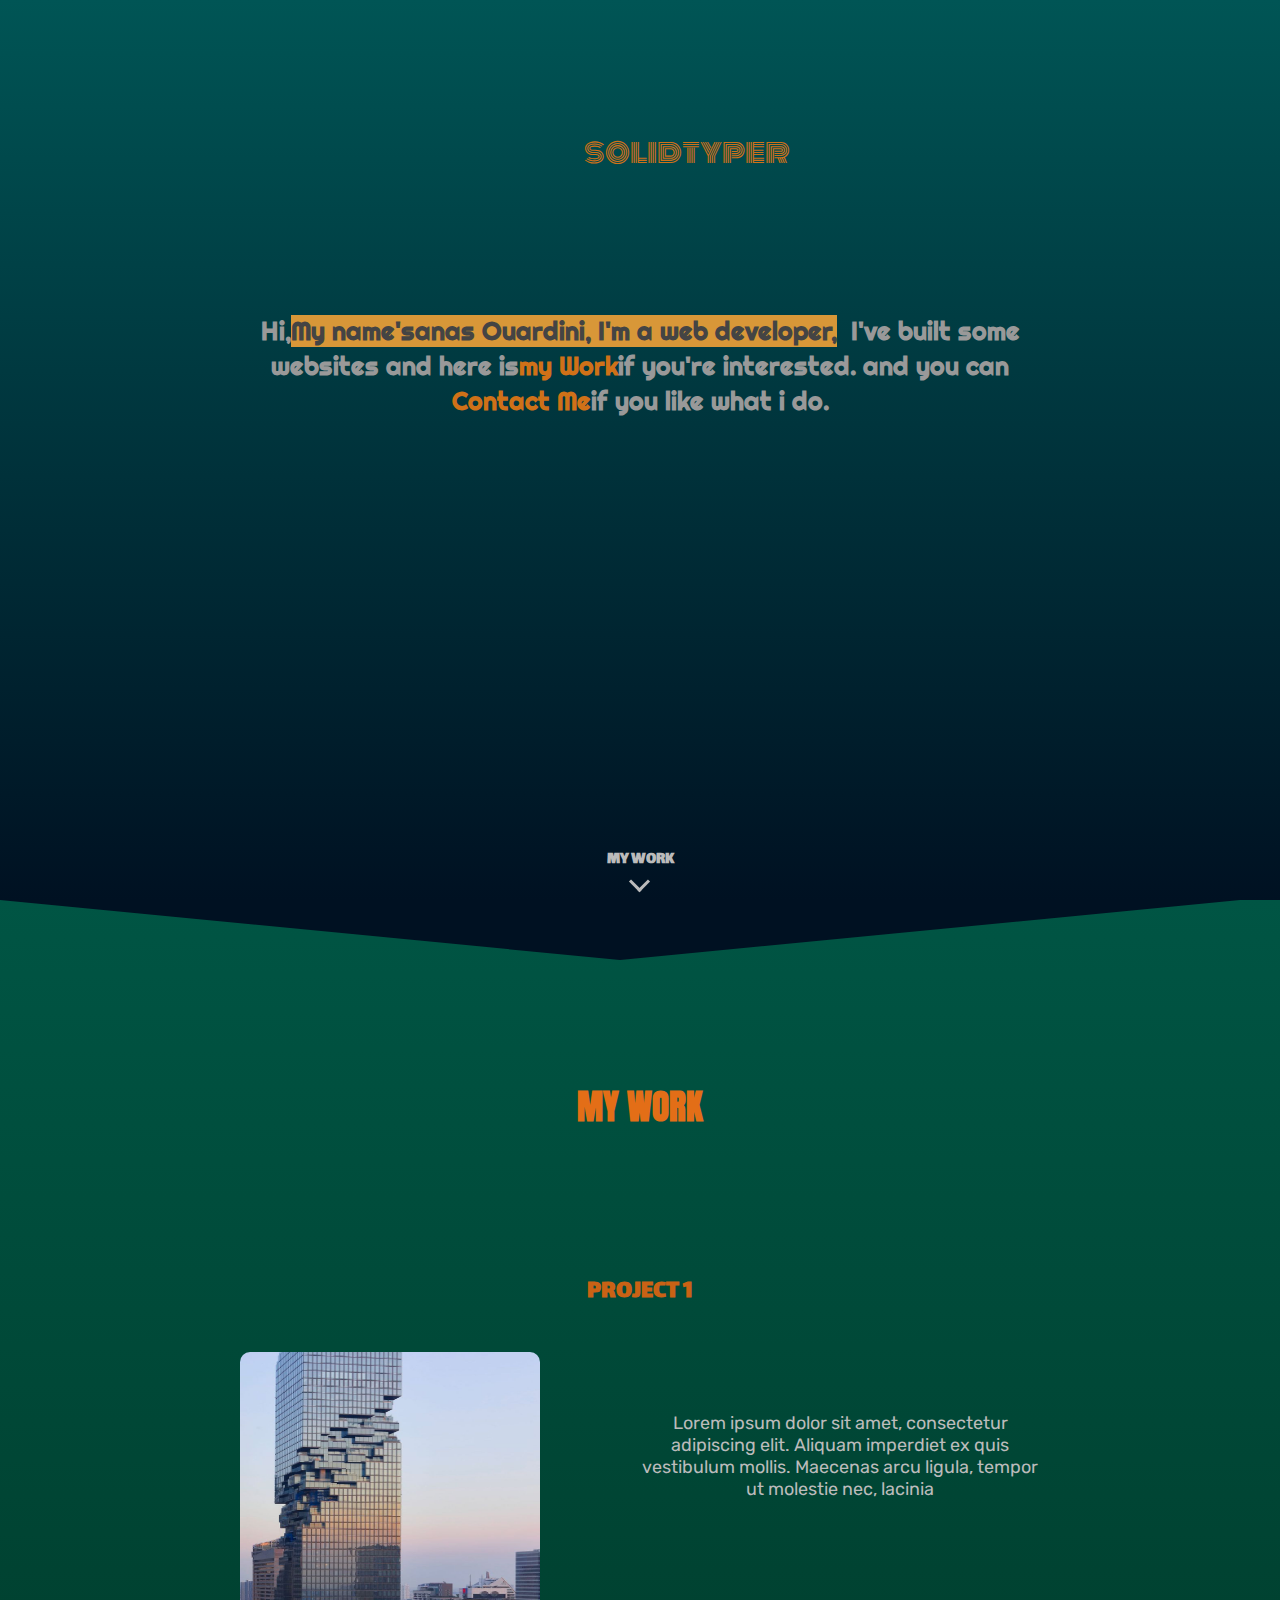
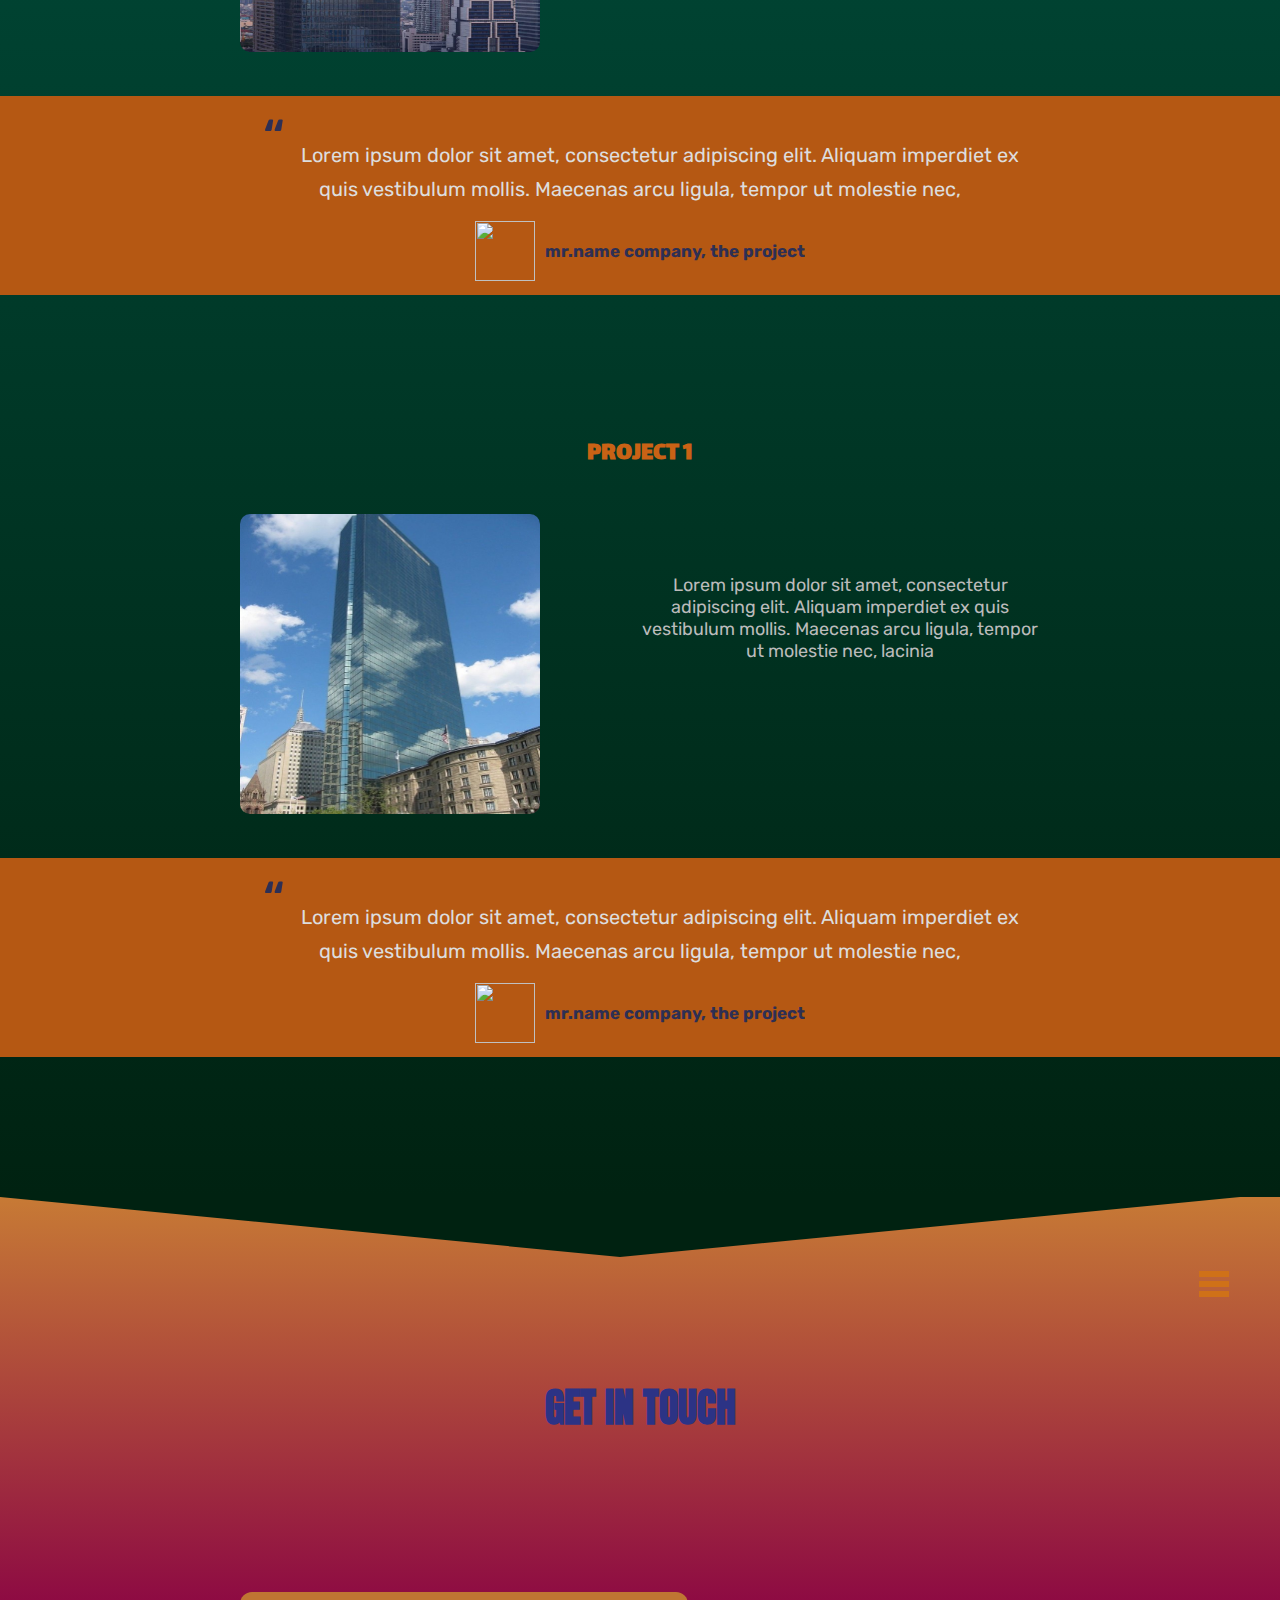
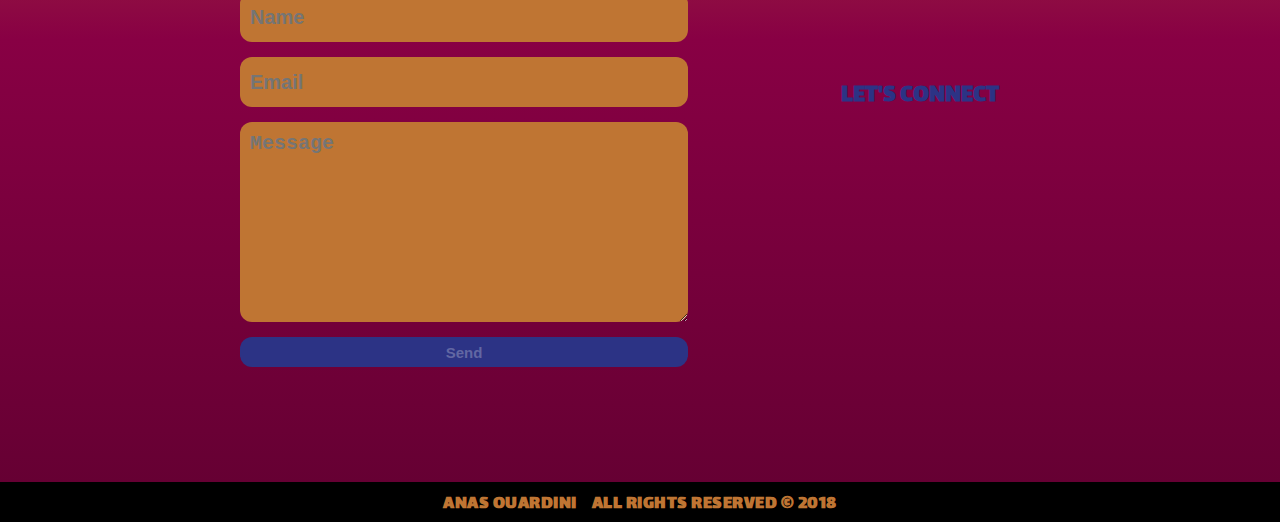
==== commit eb875b6a: "new bg" ====
--- a/index.html
+++ b/index.html
@@ -1,3 +1,2 @@
-<!DOCTYPE html><html><head><title>solidtyper</title><link rel="icon" href="icons/logo.png" style="border-radius: 50%"><link rel="stylesheet" href="css/style.css"><link href="https://fonts.googleapis.com/css?family=Monoton|Righteous|Anton|Lalezar|Rubik" rel="stylesheet"><link rel="stylesheet" href="css/font-awesome.min.css"><script src="js/script.js"></script></head><body><div id="welcome" class="welcome"><div class="logo_container"><div class="logo"></div><div class="nick_name">solidtyper</div></div><div class="welcome_text"><div class="wrapper"><b>Hi, </b><b>My name's <span>anas ouardini</span>, I'm a web developer,</b><b>&nbsp I've built some websites and here is <a href="#work">my work </a></b><b>if you're interested. and you can<a href="#contact">Contact me </a></b><b>if you like what i do.</b></div><div class="socialMedia"><h4>you can also find me here :</h4><div class="icons"><a href="https://www.youtube.com/solidtyper" target="_blank"><i class="fa fa-youtube"> </i></a><a href="https://www.facebook.com/solidtyper" target="_blank"><i class="fa fa-facebook-square"> </i></a><a href="https://www.twitter.com/solidtyper" target="_blank"><i class="fa fa-twitter-square"> </i></a><a href="https://www.instagram.com/solidtyper" target="_blank">   <i class="fa fa-instagram"></i></a><a href="https://www.github.com/solidtyper" target="_blank"><i class="fa fa-github-square"> </i></a><a href="https://www.codepen.io/solidtyper" target="_blank"><i class="fa fa-codepen"> </i></a></div></div></div><div class="flesh_container"><a href="#work"><div class="myWorkFlesh"> <h4>my Work</h4><div class="flesh"><div class="r_flesh"></div><div class="l_flesh"></div></div></div></a></div></div><div class="menu_icon"><div class="bar1"></div><div class="bar2"></div><div class="bar3"></div></div><div class="menu_overlay"><div class="menu_objects"><a href="#welcome"><h4>welcome</h4></a><a href="#work"><h4>my work</h4></a><a href="#contact"><h4>contact me</h4></a></div></div><script> 
-document.body.children[1].onclick=function(){document.body.children[2].classList.toggle('menu_overlay_show')}
-document.body.children[2].onclick=function(){document.body.children[2].classList.toggle('menu_overlay_show')}</script><div id="work" class="work"><h2>my work</h2><div class="projectContainer"><div class="wrapper"><h3>project 1</h3><div class="project"><div class="projectImg"><img src="imgs/building.png" alt="building"></div><div class="desc"><p> Lorem ipsum dolor sit amet, consectetur adipiscing elit. Aliquam imperdiet ex quis vestibulum mollis. Maecenas arcu ligula, tempor ut molestie nec, lacinia                </p></div></div></div><div class="testimonials"><div class="wrapper"><div class="quote"><blockquote> <span>“</span>Lorem ipsum dolor sit amet, consectetur adipiscing elit. Aliquam imperdiet ex quis vestibulum mollis. Maecenas arcu ligula, tempor ut molestie nec,</blockquote></div><div class="client"><img src="icons/avatar.png"><div class="clientDesc">mr.name company, the project</div></div></div></div></div><div class="projectContainer"><div class="wrapper"><h3>project 1</h3><div class="project"><div class="projectImg"><img src="imgs/building1.png" alt="building"></div><div class="desc"><p> Lorem ipsum dolor sit amet, consectetur adipiscing elit. Aliquam imperdiet ex quis vestibulum mollis. Maecenas arcu ligula, tempor ut molestie nec, lacinia</p></div></div></div><div class="testimonials"><div class="wrapper"><div class="quote"><blockquote> <span>“</span>Lorem ipsum dolor sit amet, consectetur adipiscing elit. Aliquam imperdiet ex quis vestibulum mollis. Maecenas arcu ligula, tempor ut molestie nec,</blockquote></div><div class="client"><img src="icons/avatar.png"><div class="clientDesc">mr.name company, the project</div></div></div></div></div></div><div id="contact" class="contact"><h2>get in touch</h2><div class="wrapper"><form action="confirm.php" required method="post"><input type="text" name="name" placeholder="Name" autocomplete="on"><input type="email" name="email" placeholder="Email" autocomplete="on"><textarea name="msg" placeholder="Message"></textarea><input type="submit" name="submit" value="Send"></form><div class="socialMedia"><h4>let's connect</h4><div class="icons"><a href="https://www.youtube.com/solidtyper" target="_blank" style="color: #A00"><i class="fa fa-youtube"> </i></a><a href="https://www.facebook.com/solidtyper" target="_blank" style="color: #1E2B75"><i class="fa fa-facebook-square"> </i></a><a href="https://www.twitter.com/solidtyper" target="_blank" style="color: #2387B0"><i class="fa fa-twitter-square"></i></a><a href="https://www.instagram.com/solidtyper" target="_blank" style="color: #a0286a"><i class="fa fa-instagram"></i></a><a href="https://www.github.com/solidtyper" target="_blank" style="color: #222"><i class="fa fa-github-square"> </i></a><a href="https://www.codepen.io/solidtyper" target="_blank" style="color: #222"><i class="fa fa-codepen"> </i></a></div></div></div></div><div class="footer"><h3><span>anas ouardini</span>all rights reserved &copy 2018</h3></div></body></html>+<!DOCTYPE html><html><head><meta name="viewport" content="width=device-width"><title>solidtyper</title><link rel="icon" href="imgs/logo.png" style="border-radius: 50%"><link rel="stylesheet" href="css/style.css"><link href="https://fonts.googleapis.com/css?family=Monoton|Righteous|Anton|Lalezar|Rubik" rel="stylesheet"><link rel="stylesheet" href="css/font-awesome.min.css"><script src="js/script.js"></script></head><body><div class="welcome" id="welcome"><div class="logo_container"><div class="logo"></div><div class="nickname">solidtyper</div></div><div class="welcome_text"><div class="wrapper"><b>Hi,</b><b>My name's<span>anas ouardini</span>, I'm a web developer,</b><b>&nbsp I've built some websites and here is<a href="#work">my work</a></b><b>if you're interested. and you can<a href="#contact"> Contact me</a></b><b>if you like what i do.</b></div><div class="socialMedia"><div class="icons"><a href="https://www.youtube.com/solidtyper" target="_blank"><i class="fa fa-youtube"></i></a><a href="https://www.facebook.com/solidtyper" target="_blank"><i class="fa fa-facebook-square"></i></a><a href="https://www.twitter.com/solidtyper" target="_blank"><i class="fa fa-twitter-square"></i></a><a href="https://www.instagram.com/solidtyper" target="_blank"><i class="fa fa-instagram"></i></a><a href="https://www.github.com/solidtyper" target="_blank"><i class="fa fa-github-square"></i></a><a href="https://www.codepen.io/solidtyper" target="_blank"><i class="fa fa-codepen"></i></a></div></div></div><div class="flesh_container"><a href="#work"><div class="myWorkFlesh"><h4>my Work</h4><div class="flesh"><div class="r_flesh"></div><div class="l_flesh"></div></div></div></a></div></div><div class="menu_icon"><div class="bar1"></div><div class="bar2"></div><div class="bar3"></div></div><div class="menu_overlay"><div class="menu_objects"><a href="#welcome"><h4>welcome</h4></a><a href="#work"><h4>my work</h4></a><a href="#contact"><h4>contact me</h4></a></div></div><script>document.body.children[1].onclick=function(){document.body.children[2].classList.add('menu_overlay_show')}
+document.body.children[2].onclick=function(){document.body.children[2].classList.remove('menu_overlay_show')}</script><div class="work" id="work"><h2>my work</h2><div class="projectContainer"><div class="wrapper"><h3>project 1</h3><div class="project"><div class="projectImg"><img src="imgs/building.png" alt="building"></div><div class="desc"><p>Lorem ipsum dolor sit amet, consectetur adipiscing elit. Aliquam imperdiet ex quis vestibulum mollis. Maecenas arcu ligula, tempor ut molestie nec, lacinia</p></div></div></div><div class="testimonials"><div class="wrapper"><div class="quote"><blockquote><span>“</span>Lorem ipsum dolor sit amet, consectetur adipiscing elit. Aliquam imperdiet ex quis vestibulum mollis. Maecenas arcu ligula, tempor ut molestie nec,</blockquote></div><div class="client"><img src="imgs/avatar.png"><div class="clientDesc">mr.name company, the project</div></div></div></div></div><div class="projectContainer"><div class="wrapper"><h3>project 1</h3><div class="project"><div class="projectImg"><img src="imgs/building1.png" alt="building"></div><div class="desc"><p>Lorem ipsum dolor sit amet, consectetur adipiscing elit. Aliquam imperdiet ex quis vestibulum mollis. Maecenas arcu ligula, tempor ut molestie nec, lacinia</p></div></div></div><div class="testimonials"><div class="wrapper"><div class="quote"><blockquote><span>“</span>Lorem ipsum dolor sit amet, consectetur adipiscing elit. Aliquam imperdiet ex quis vestibulum mollis. Maecenas arcu ligula, tempor ut molestie nec,</blockquote></div><div class="client"><img src="imgs/avatar.png"><div class="clientDesc">mr.name company, the project</div></div></div></div></div></div><div class="contact" id="contact"><h2>get in touch</h2><div class="wrapper"><form action="confirm.php" required="" method="post"><input type="text" name="name" placeholder="Name" autocomplete="on"><input type="email" name="email" placeholder="Email" autocomplete="on"><textarea name="msg" placeholder="Message"></textarea><input type="submit" name="submit" value="Send"></form><div class="socialMedia"><h4>let's connect</h4><div class="icons"><a href="https://www.youtube.com/solidtyper" target="_blank" style="color: #A00"><i class="fa fa-youtube"></i></a><a href="https://www.facebook.com/solidtyper" target="_blank" style="color: #1E2B75"><i class="fa fa-facebook-square"></i></a><a href="https://www.twitter.com/solidtyper" target="_blank" style="color: #2387B0"><i class="fa fa-twitter-square"></i></a><a href="https://www.instagram.com/solidtyper" target="_blank" style="color: #a0286a"><i class="fa fa-instagram"></i></a><a href="https://www.github.com/solidtyper" target="_blank" style="color: #222"><i class="fa fa-github-square"></i></a><a href="https://www.codepen.io/solidtyper" target="_blank" style="color: #222"><i class="fa fa-codepen"></i></a></div></div></div></div><div class="footer"><h3><span>anas ouardini</span>all rights reserved &copy 2018</h3></div></body></html>--- a/css/style.css
+++ b/css/style.css
@@ -3,51 +3,25 @@
   padding: 0;
   box-sizing: border-box; }
 
-::-o-selection {
-  color: #333;
-  background: #D88738; }
-
-::-ms-selection {
-  color: #333;
-  background: #D88738; }
-
-::-moz-selection {
-  color: #333;
-  background: #D88738; }
-
-::-webkit-selection {
-  color: #333;
-  background: #D88738; }
-
 body {
-  font-family: "Rubik", Sans-serif; }
+  font-family: 'Rubik', Sans-serif; }
   body h2 {
-    font-family: "Anton", Sans-serif;
+    font-family: 'Anton', Sans-serif;
     text-transform: uppercase; }
   body h4, body h3 {
-    font-family: "Lalezar", cursive;
+    font-family: 'Lalezar', cursive;
     text-transform: uppercase; }
 
 .wrapper {
+  max-width: 800px;
   width: 80%;
   margin: 0 auto; }
 
 .welcome {
   position: relative;
   overflow: hidden;
-  background: linear-gradient(#444, #222);
+  background: linear-gradient(#055, #012);
   height: 100vh; }
-  .welcome .menu_icon {
-    float: right;
-    cursor: pointer;
-    position: fixed;
-    right: 20px;
-    top: 40px; }
-    .welcome .menu_icon .bar1, .welcome .menu_icon .bar2, .welcome .menu_icon .bar3 {
-      width: 30px;
-      height: 6px;
-      background: #CF7118;
-      margin-top: 4px; }
   .welcome .logo_container {
     width: 300px;
     border-radius: 10px;
@@ -59,35 +33,30 @@
     .welcome .logo_container .logo {
       height: 80px;
       width: 80px;
-      background-image: url("../icons/logo.png");
+      background-image: url("../imgs/logo.png");
       background-size: cover;
       border-radius: 50%; }
-    .welcome .logo_container .nick_name {
+    .welcome .logo_container .nickname {
       margin-top: 20px;
-      font-family: "Monoton", cursive; }
+      font-family: 'Monoton', cursive; }
   .welcome .welcome_text {
-    width: 80vw;
     margin: 14vh auto 0 auto;
     text-align: center;
     color: #999;
     line-height: 35px;
-    font-family: "Righteous", cursive; }
-    .welcome .welcome_text b {
-      font-size: 25px; }
-      .welcome .welcome_text b a {
-        color: #CF7118;
-        text-decoration: none;
-        text-transform: capitalize; }
-      .welcome .welcome_text b span {
-        text-transform: capitalize; }
-      .welcome .welcome_text b:nth-of-type(2) {
-        color: #444;
-        background: #D89738; }
+    font-size: 25px;
+    font-family: 'Righteous', cursive; }
+    .welcome .welcome_text b a {
+      color: #CF7118;
+      text-decoration: none;
+      text-transform: capitalize; }
+    .welcome .welcome_text b span {
+      text-transform: capitalize; }
+    .welcome .welcome_text b:nth-of-type(2) {
+      color: #444;
+      background: #D89738; }
   .welcome .socialMedia {
     margin: 10vh 0 auto 0; }
-    .welcome .socialMedia h4 {
-      color: #999;
-      font-size: 20px; }
     .welcome .socialMedia .icons {
       margin: 40px auto 0 auto;
       display: inline-block; }
@@ -105,104 +74,82 @@
     .welcome .flesh_container a {
       text-decoration: none;
       color: #BBB; }
-    .welcome .flesh_container .aboutMeFlesh {
+    .welcome .flesh_container .myWorkFlesh {
       width: 80px;
       margin: 0 auto;
       text-align: center;
       font-size: 16px; }
-      .welcome .flesh_container .aboutMeFlesh .flesh {
+      .welcome .flesh_container .myWorkFlesh .flesh {
         margin-top: 10px;
         position: relative; }
-        .welcome .flesh_container .aboutMeFlesh .flesh .r_flesh, .welcome .flesh_container .aboutMeFlesh .flesh .l_flesh {
+        .welcome .flesh_container .myWorkFlesh .flesh .r_flesh, .welcome .flesh_container .myWorkFlesh .flesh .l_flesh {
           background: #BBB;
           width: 15px;
           height: 3px;
           position: absolute;
           bottom: 0; }
-        .welcome .flesh_container .aboutMeFlesh .flesh .r_flesh {
+        .welcome .flesh_container .myWorkFlesh .flesh .r_flesh {
           left: 34px;
           transform-origin: right;
           transform: rotate(-45deg); }
-        .welcome .flesh_container .aboutMeFlesh .flesh .l_flesh {
+        .welcome .flesh_container .myWorkFlesh .flesh .l_flesh {
           left: 30px;
           transform-origin: left;
           transform: rotate(45deg); }
+
+.menu_icon {
+  float: right;
+  cursor: pointer;
+  position: fixed;
+  right: 4vw;
+  top: 5vh;
+  z-index: 1; }
+  .menu_icon .bar1, .menu_icon .bar2, .menu_icon .bar3 {
+    width: 30px;
+    height: 6px;
+    background: #CF7118;
+    margin-top: 4px; }
 
 .menu_overlay {
   position: fixed;
   top: 0;
   left: 0;
-  background: rgba(0, 0, 0, 0.7);
+  z-index: 2;
+  background: rgba(0, 0, 0, 0.8);
   width: 100vw;
   height: 100vh;
   visibility: hidden; }
-  .menu_overlay .menu_objects {
-    width: 70vw;
-    margin: 30vh auto 0 auto;
+
+.menu_overlay_show {
+  visibility: visible !important; }
+  .menu_overlay_show .menu_objects {
+    margin: 25vh auto 0 auto;
     text-align: center;
-    font-size: 3em;
-    line-height: 14vh;
-    color: #AAA;
+    font-size: 40px;
     text-transform: capitalize; }
-    .menu_overlay .menu_objects h4 {
-      cursor: pointer; }
-      .menu_overlay .menu_objects h4:hover {
-        background: #B56315; }
-
-.about {
-  background: linear-gradient(#333, #222, #111);
-  overflow: hidden;
-  text-align: center;
-  color: #CCC; }
-  .about::before {
-    position: absolute;
-    left: 0;
-    content: "";
-    border-right: 48.5vw solid transparent;
-    border-left: 48.5vw solid transparent;
-    border-top: 60px solid #222; }
-  .about h2 {
-    text-align: center;
-    margin: 180px 0 20px 0;
-    font-size: 35px;
-    color: #E36E17; }
-  .about div {
-    margin-bottom: 160px; }
-  .about h3 {
-    font-size: 25px;
-    color: #C96215;
-    margin: 70px 0 30px 0; }
-  .about h4 {
-    margin: 20px 0 20px 0;
-    color: #304094;
-    font-size: 25px; }
-  .about p {
-    margin: 30px 0 20px 0; }
-  .about .iconsFrame {
-    max-width: 600px;
-    height: 100px;
-    margin: 0 auto;
-    display: flex;
-    flex-direction: row;
-    justify-content: space-between; }
-    .about .iconsFrame img {
-      width: 80px;
-      height: 80px; }
-    .about .iconsFrame div {
-      font-size: 30px;
-      margin-top: 30px; }
+    .menu_overlay_show .menu_objects a {
+      text-decoration: none;
+      display: block;
+      cursor: default;
+      margin: 15vh 0 15vh 0; }
+      .menu_overlay_show .menu_objects a h4 {
+        color: #AAA;
+        cursor: pointer;
+        display: inline; }
+        .menu_overlay_show .menu_objects a h4:hover {
+          color: #b56315; }
 
 .work {
-  background: linear-gradient(#2D2F54, #161729);
+  background: linear-gradient(#054, #021);
   text-align: center;
   overflow: hidden; }
   .work::before {
     position: absolute;
     left: 0;
-    content: "";
+    content: '';
     border-right: 48.5vw solid transparent;
     border-left: 48.5vw solid transparent;
-    border-top: 60px solid #111; }
+    border-top: 60px solid #012; }
   .work h2 {
     font-size: 35px;
     margin: 180px 0 140px 0;
@@ -210,8 +157,11 @@
   .work .projectContainer {
     margin-bottom: 140px;
     color: #BBB; }
+    .work .projectContainer h3 {
+      color: #C96215;
+      font-size: 25px; }
     .work .projectContainer .project {
-      padding: 20px 0;
+      padding: 40px 0;
       display: flex;
       justify-content: space-between; }
       .work .projectContainer .project .projectImg img {
@@ -220,11 +170,9 @@
         border-radius: 10px; }
       .work .projectContainer .project .desc {
         width: 50%;
-        font-size: 18px; }
-        .work .projectContainer .project .desc div {
-          font-size: 25px;
-          margin: 10px 0 50px 0;
-          color: #C96215; }
+        margin-top: 60px;
+        font-size: 18px;
+        text-align: center; }
     .work .projectContainer .testimonials {
       background: #B55813;
       padding: 10px 0;
@@ -234,123 +182,165 @@
         font-size: 20px; }
         .work .projectContainer .testimonials .quote blockquote span {
           font-size: 60px;
-          margin-right: 20px;
+          margin-right: 15px;
           color: #2D2F54; }
       .work .projectContainer .testimonials .client {
         margin: auto;
         overflow: hidden;
         display: inline-block; }
         .work .projectContainer .testimonials .client img {
-          width: 70px;
-          height: 70px;
+          width: 60px;
+          height: 60px;
           float: left; }
         .work .projectContainer .testimonials .client .clientDesc {
           font-size: 17px;
           font-weight: bolder;
           float: left;
-          margin: 40px 0 0 10px;
+          margin: 20px 0 0 10px;
           color: #2D2F54; }
 
 .contact {
-  background: linear-gradient(#C7983E, #C77A35);
+  background: linear-gradient(#C77A35, #804, #603);
   text-align: center;
   overflow: hidden; }
   .contact::before {
     position: absolute;
     left: 0;
-    content: "";
+    content: '';
     border-right: 48.5vw solid transparent;
     border-left: 48.5vw solid transparent;
-    border-top: 60px solid #161729; }
+    border-top: 60px solid #021; }
   .contact h2 {
     font-size: 40px;
     margin: 180px 0 140px 0;
     color: #2C3385; }
-  .contact input {
-    width: 40%;
-    height: 50px;
-    margin: 15px;
-    display: block;
-    padding: 10px;
-    border-radius: 12px;
-    outline: none;
-    background: #BF7533;
-    color: #6267A3;
-    font-size: 20px;
-    font-weight: bold; }
-    .contact input[name='submit'] {
-      height: 30px;
-      margin-top: 5px;
-      background: #2C3385;
-      color: #FFF;
-      font-size: 15px;
-      padding: 0;
-      color: #6267A3; }
-  .contact textarea {
-    height: 200px;
-    width: 40%;
-    margin: 15px;
-    display: block;
-    padding: 10px;
-    border: none;
-    border-radius: 12px;
-    outline: none;
-    background: #BF7533;
-    color: #6267A3;
-    font-size: 20px;
-    font-weight: bold;
-    resize: vertical; }
-  .contact textarea, .contact input {
-    border: 0 solid; }
-    .contact textarea:focus, .contact input:focus {
-      border: 2px solid #6267A3; }
-  .contact .socialMedia {
-    margin: 100px 0 100px 0; }
-    .contact .socialMedia h4 {
-      color: #2C3385;
-      font-size: 25px;
-      margin-bottom: 10px; }
-    .contact .socialMedia i {
-      font-size: 30px;
-      margin: 10px; }
+  .contact .wrapper {
+    display: flex; }
+    .contact .wrapper form {
+      width: 70%;
+      margin-bottom: 100px; }
+    .contact .wrapper input {
+      width: 80%;
+      height: 50px;
+      margin: 15px 0 15px 0;
+      display: block;
+      padding: 10px;
+      border-radius: 12px;
+      outline: none;
+      background: #BF7533;
+      color: #6267A3;
+      font-size: 20px;
+      font-weight: bold; }
+      .contact .wrapper input[name='submit'] {
+        height: 30px;
+        margin-top: 5px;
+        background: #2C3385;
+        color: #FFF;
+        font-size: 15px;
+        padding: 0;
+        color: #6267A3; }
+    .contact .wrapper textarea {
+      height: 200px;
+      width: 80%;
+      margin: 15px 0 15px 0;
+      display: block;
+      padding: 10px;
+      border: none;
+      border-radius: 12px;
+      outline: none;
+      background: #BF7533;
+      color: #6267A3;
+      font-size: 20px;
+      font-weight: bold;
+      resize: vertical; }
+    .contact .wrapper textarea, .contact .wrapper input {
+      border: 0 solid; }
+      .contact .wrapper textarea:focus, .contact .wrapper input:focus {
+        border: 2px solid #6267A3; }
+    .contact .wrapper .socialMedia {
+      margin: 100px 0 100px 0;
+      width: 30%; }
+      .contact .wrapper .socialMedia h4 {
+        color: #2C3385;
+        font-size: 25px;
+        margin-bottom: 10px; }
+      .contact .wrapper .socialMedia i {
+        font-size: 30px;
+        margin: 10px; }
 
 .footer {
   background: #000;
   text-align: center;
   font-weight: bolder;
+  font-size: 16px;
+  letter-spacing: .5px;
   height: 40px;
   color: #BF7533;
-  font-size: 16px;
   padding-top: 8px; }
   .footer span {
     margin-right: 15px; }
 
-@media(max-width: 840px) {
+@media (max-width: 840px) {
   .wrapper {
     width: 90%; } }
-@media(max-width: 700px) {
+
+@media (max-width: 700px) {
   .projectImg img {
     width: 250px !important;
     height: 250px !important; }
-
   .project .desc div {
     margin-bottom: 20px !important; } }
-@media(max-width: 590px) {
-  .projectImg img {
-    width: 200px !important;
-    height: 200px !important; } }
-@media(max-width: 524px) {
-  .testimonials .client {
-    text-align: center; }
-    .testimonials .client img, .testimonials .client div {
-      float: none !important;
-      margin: 0 !important; } }
-@media (max-height: 600px) {
-  .welcome {
-    height: 600px; }
-    .welcome .welcome_text {
-      margin-top: 60px !important; }
-    .welcome h4 {
-      margin-top: 60px !important; } }
-
-/*# sourceMappingURL=style.css.map */
+
+@media (max-width: 590px) {
+  .work h2 {
+    margin: 120px 0 80px 0; }
+  .project {
+    display: inline-block !important; }
+    .project .projectImg img {
+      width: 70% !important;
+      height: 200px !important; }
+    .project .desc {
+      width: 100% !important; }
+  .contact h2 {
+    margin: 120px 0 80px 0; } }
+
+@media (max-width: 680px) {
+  .contact .wrapper {
+    display: inline-block; }
+    .contact .wrapper form, .contact .wrapper input, .contact .wrapper textarea {
+      width: 100%; }
+    .contact .wrapper .socialMedia {
+      width: 100%; } }
+
+@media (max-width: 450px) {
+  .welcome .logo_container {
+    margin-top: 16vh;
+    width: 200px;
+    height: 50px;
+    font-size: 20px; }
+    .welcome .logo_container .logo {
+      height: 50px;
+      width: 50px; }
+    .welcome .logo_container .nickname {
+      margin-top: 10px; }
+  .welcome .welcome_text {
+    font-size: 16px;
+    margin-top: 10vh !important; }
+  .welcome .socialMedia {
+    margin-top: 6vh; }
+    .welcome .socialMedia .icons {
+      margin-top: 0; }
+      .welcome .socialMedia .icons .fa {
+        font-size: 25px;
+        margin: 0 8px 0 8px; }
+  .work .testimonials .wrapper {
+    width: 95%  !important; }
+    .work .testimonials .wrapper img {
+      width: 40px !important;
+      height: 40px !important; }
+    .work .testimonials .wrapper .clientDesc {
+      font-size: 15px !important;
+      margin: 11px 2px 0 0 !important; }
+  .footer {
+    font-size: 12px;
+    font-weight: lighter; } }
